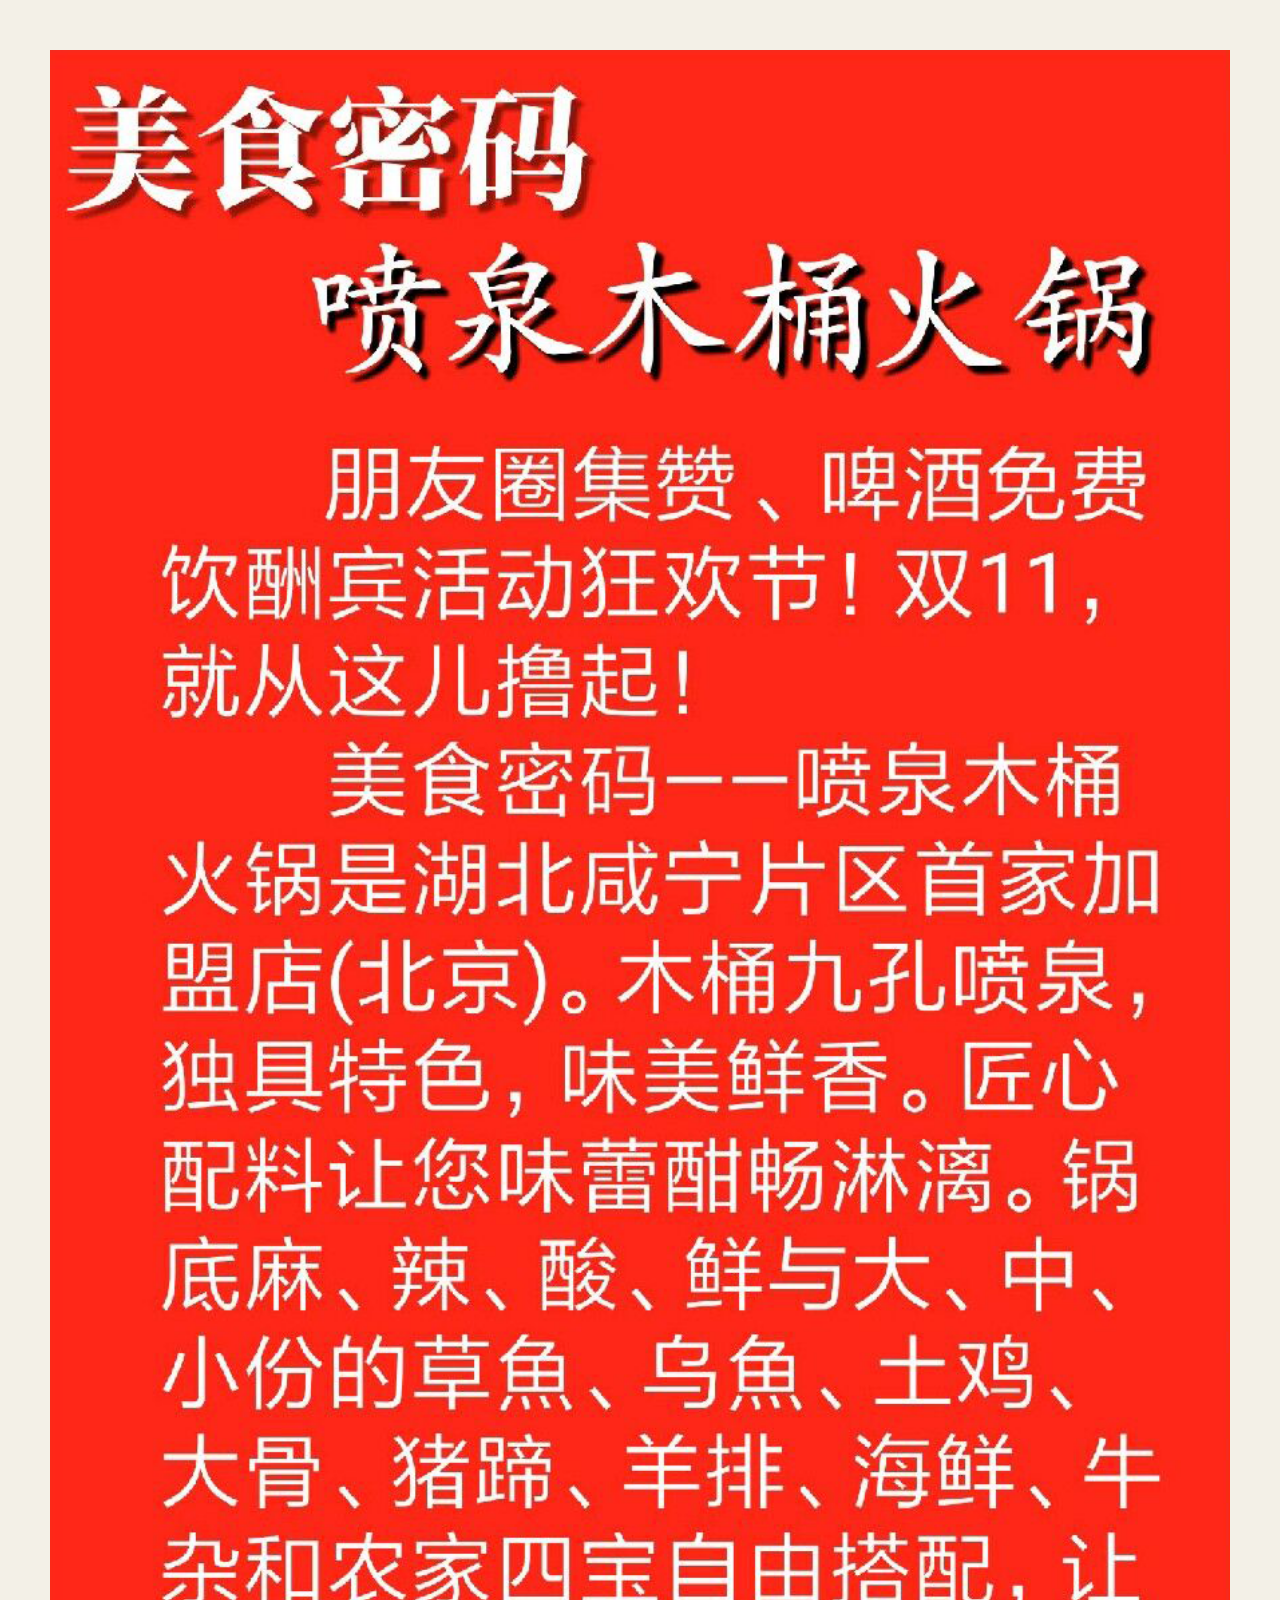
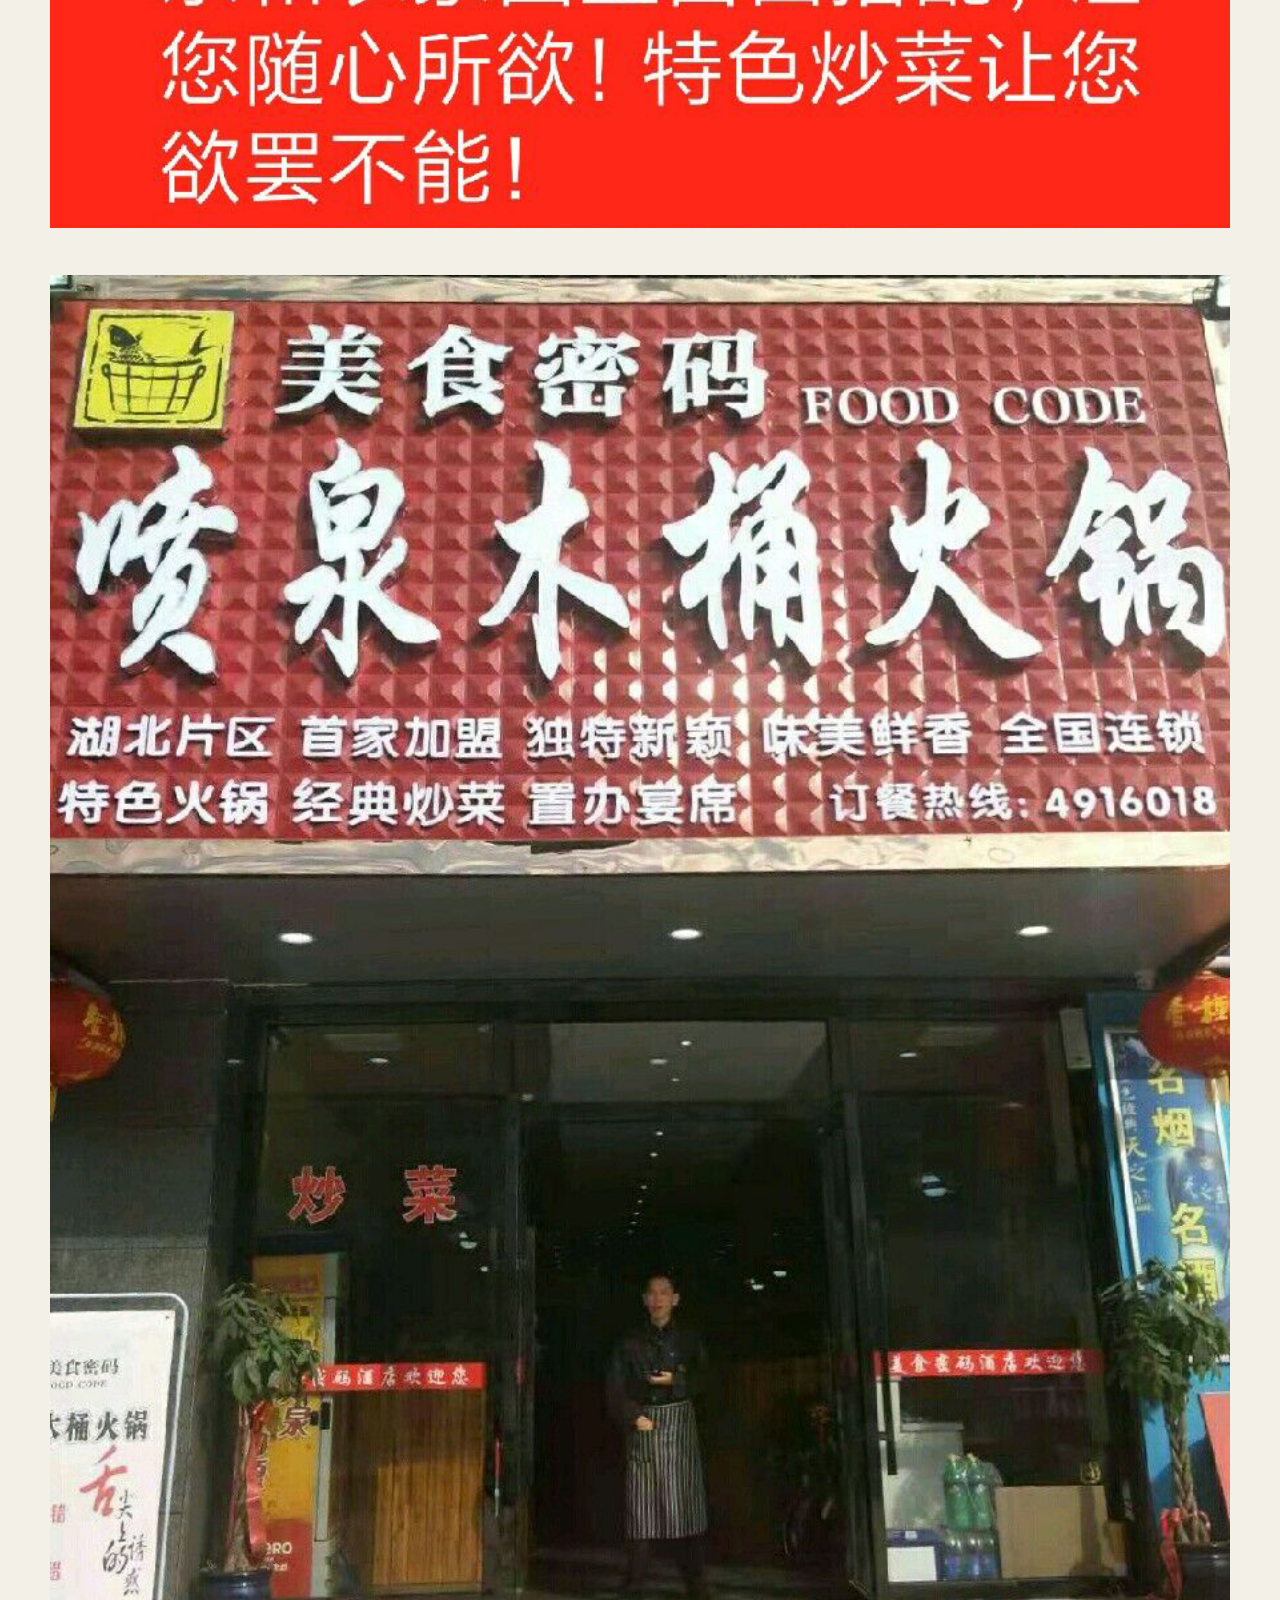
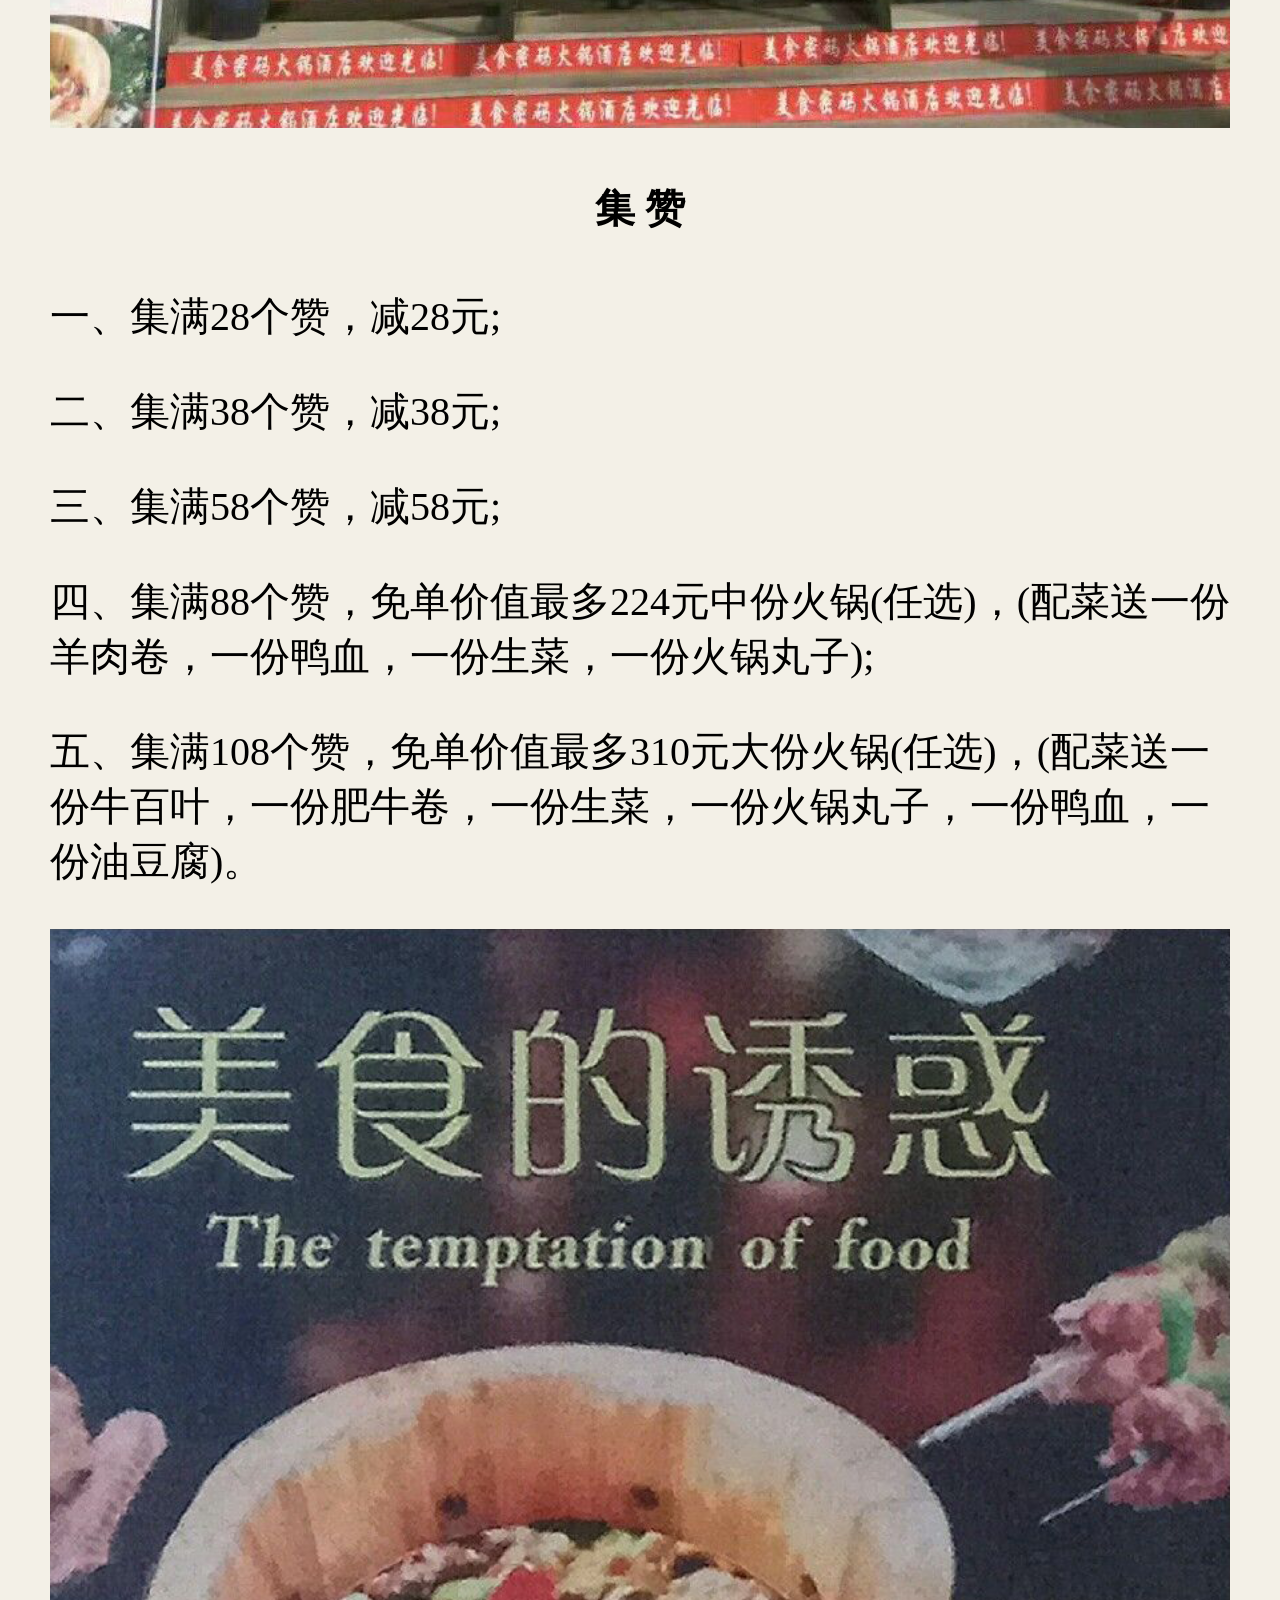
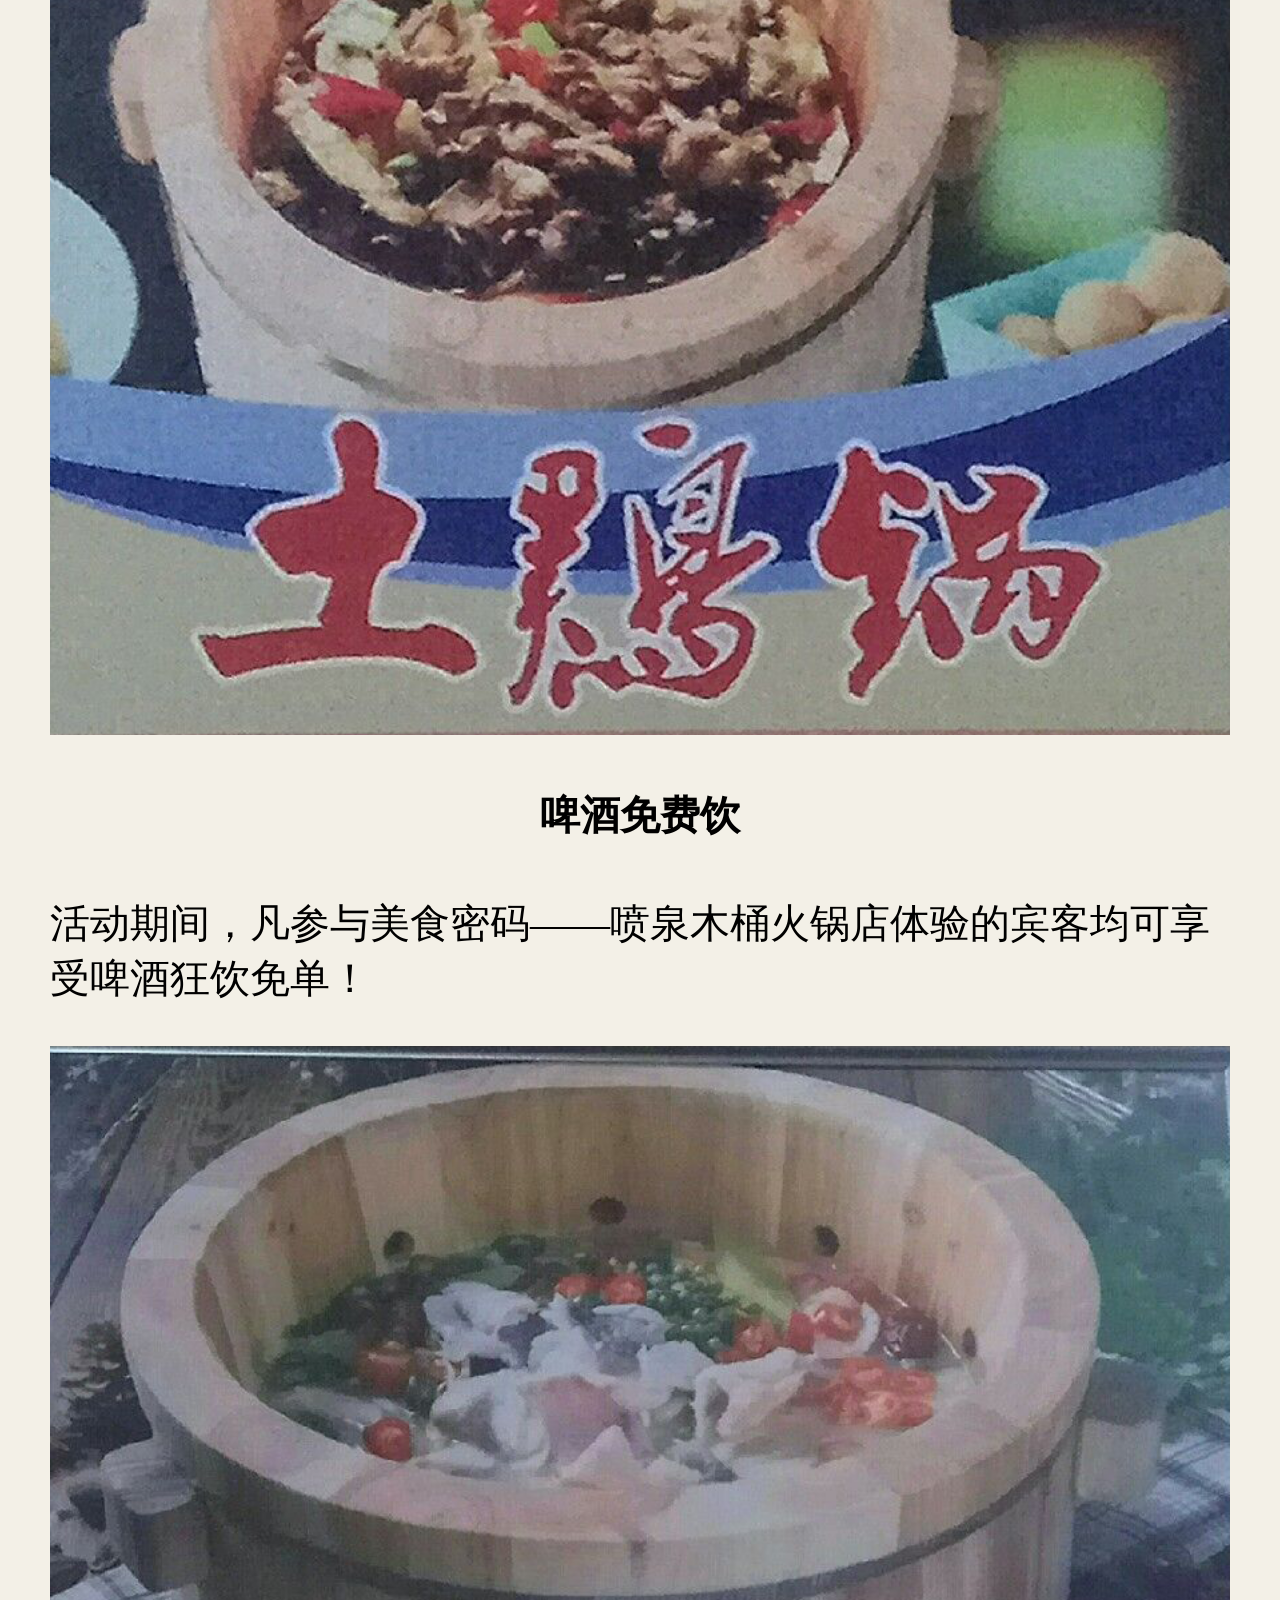
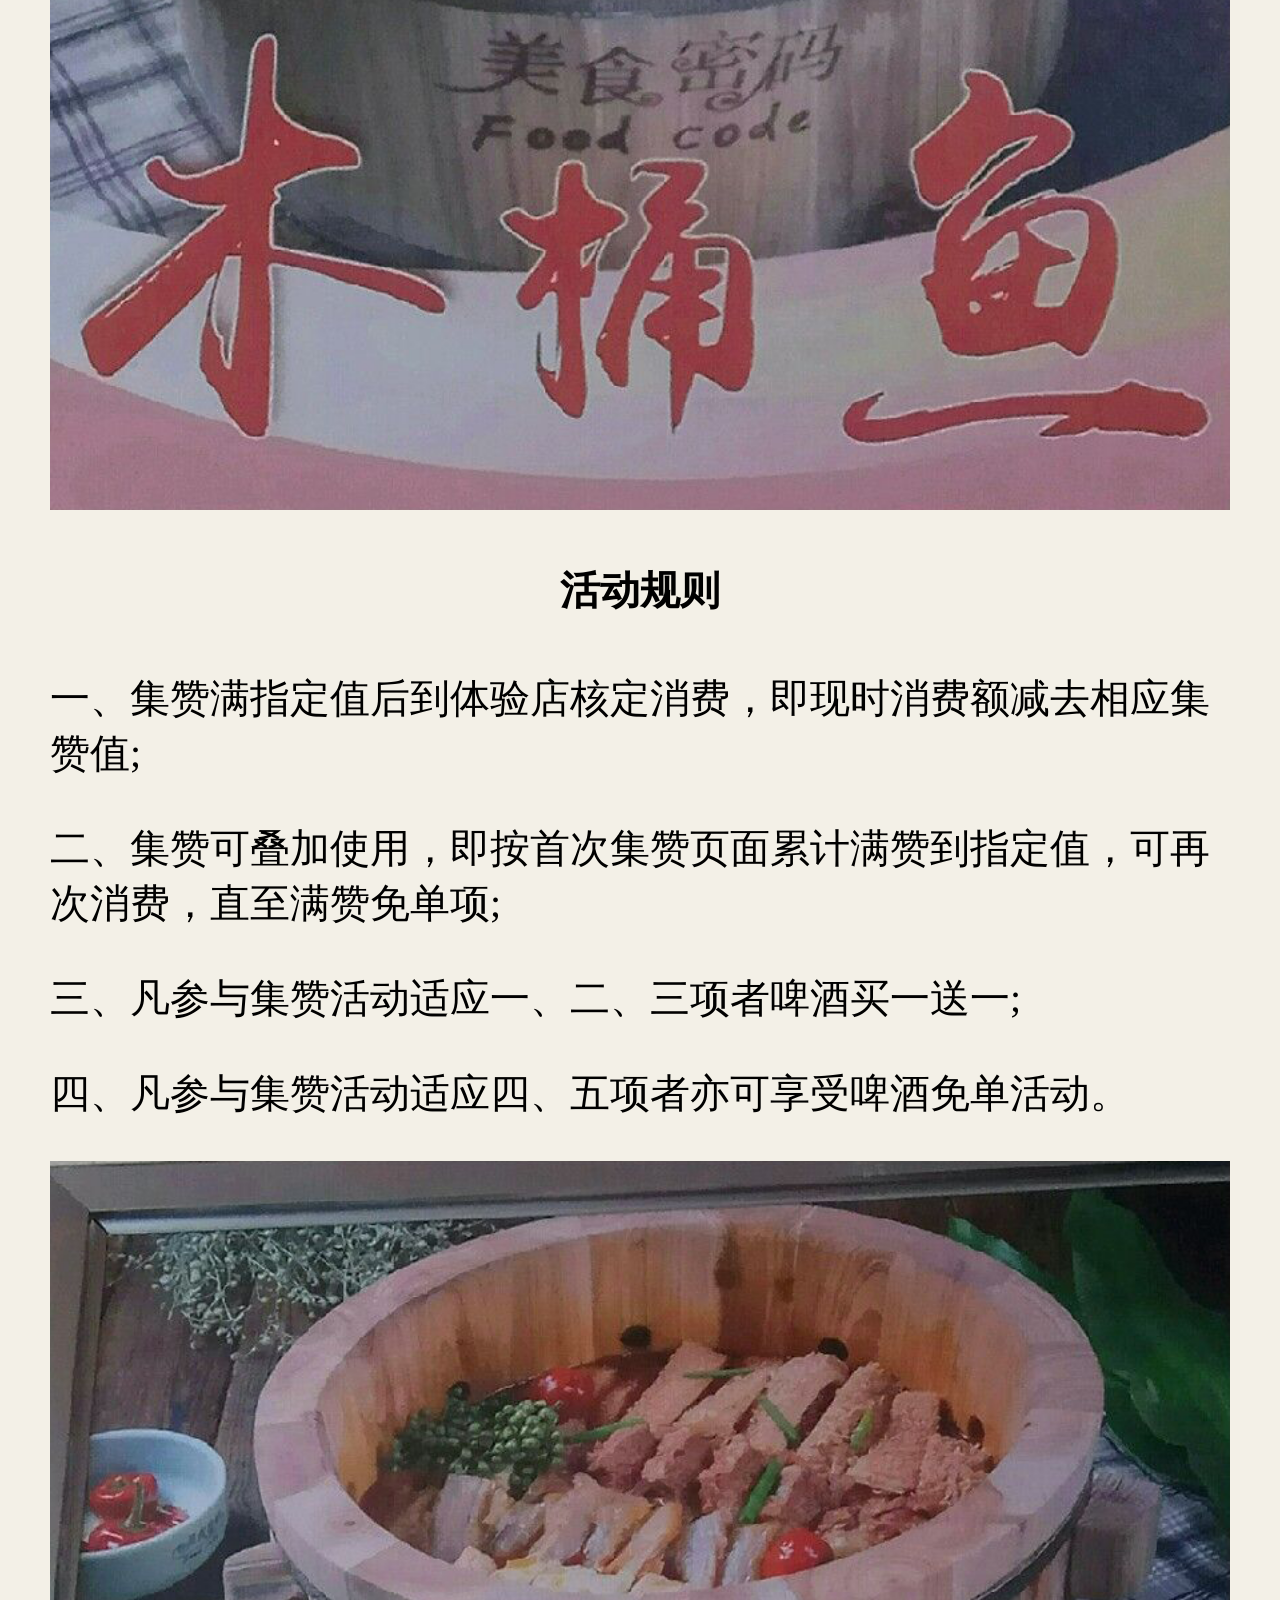
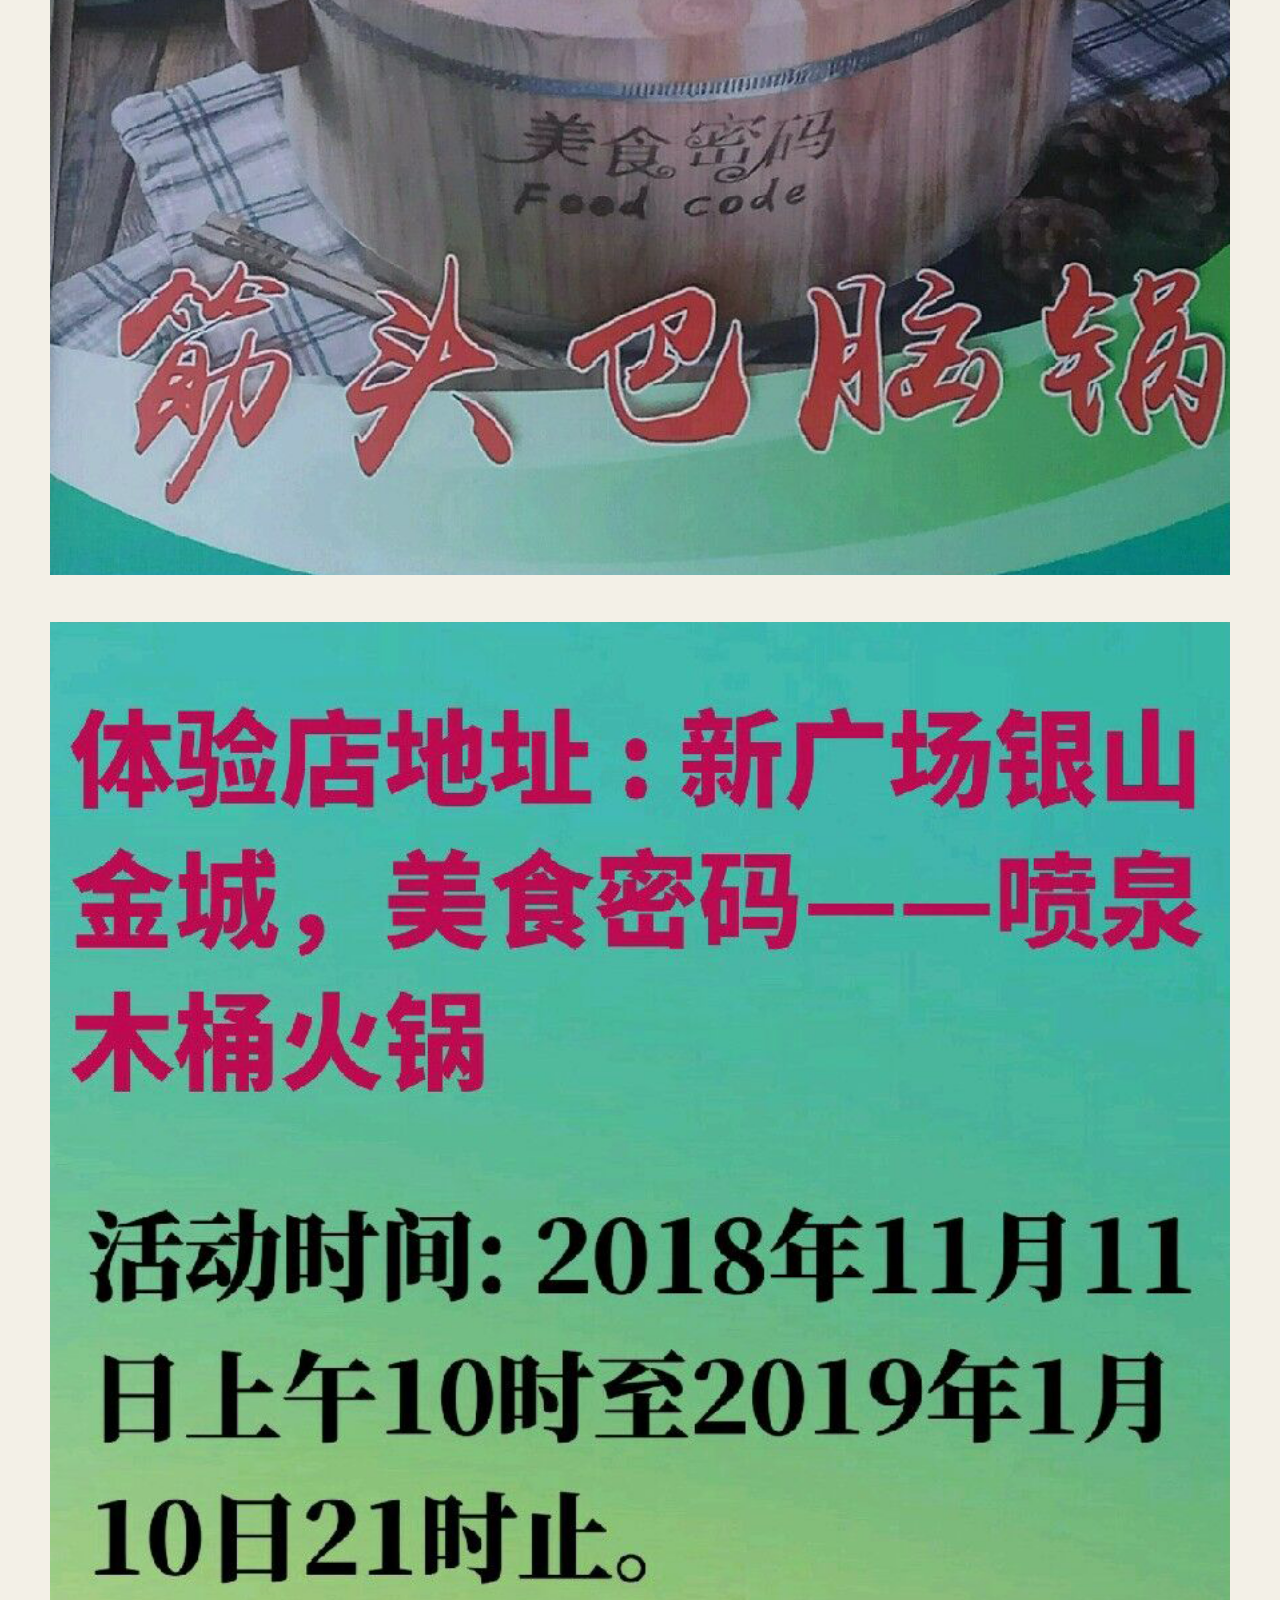
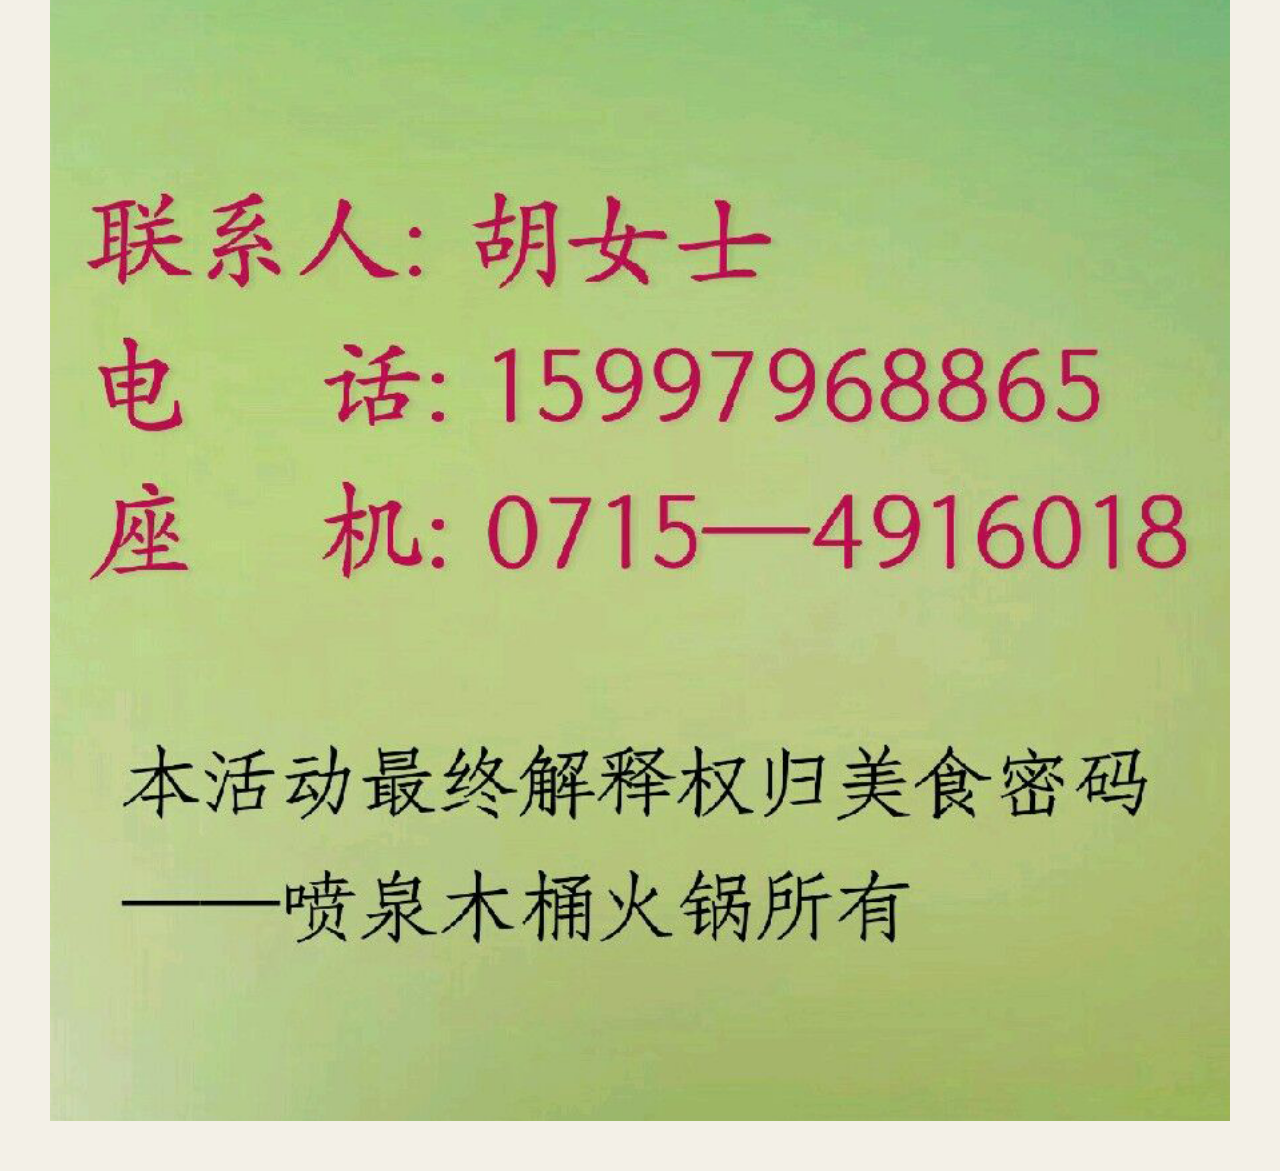
==== pages/act/index.html @ 36002ef5 "fix name." ====
﻿<html lang="en">
<head>
    <meta http-equiv="content-type" content="text/html; charset=UTF-8">
    <meta charset="utf-8">
    <meta http-equiv="X-UA-Compatible" content="IE=edge,chrome=1">
    <title>标题</title>
    <meta name="description" content="描述">
    <meta name="viewport" content="user-scalable=no, width=device-width, initial-scale=1, maximum-scale=1">
    <meta name="mobile-web-app-capable" content="yes">
    <meta name="apple-mobile-web-app-capable" content="yes">
    <meta name="apple-mobile-web-app-status-bar-style" content="black">
</head>
<body style="background-color: #F3F0E7;font-size:40px; margin:50px;">
    <div>
        <img src="1.png" style="width:100%;" />
        <br><br>
        <img src="2.png" style="width:100%;" />
    </div>
    <div>
        <h4 style="text-align:center;">集 赞</h4>

        <p>一、集满28个赞，减28元;</p>

        <p>二、集满38个赞，减38元;</p>

        <p>三、集满58个赞，减58元;</p>

        <p>四、集满88个赞，免单价值最多224元中份火锅(任选)，(配菜送一份羊肉卷，一份鸭血，一份生菜，一份火锅丸子);</p>

        <p>五、集满108个赞，免单价值最多310元大份火锅(任选)，(配菜送一份牛百叶，一份肥牛卷，一份生菜，一份火锅丸子，一份鸭血，一份油豆腐)。</p>

        <img src="3.png" style="width:100%;" />
    </div>
    <div>
        <h4 style="text-align:center;">啤酒免费饮</h4>

        <p>活动期间，凡参与美食密码——喷泉木桶火锅店体验的宾客均可享受啤酒狂饮免单！</p>

        <img src="4.png" style="width:100%;" />
    </div>
    <div>
        <h4 style="text-align:center;">活动规则</h4>

        <p>一、集赞满指定值后到体验店核定消费，即现时消费额减去相应集赞值;</p>

        <p>二、集赞可叠加使用，即按首次集赞页面累计满赞到指定值，可再次消费，直至满赞免单项;</p>

        <p>三、凡参与集赞活动适应一、二、三项者啤酒买一送一;</p>

        <p>四、凡参与集赞活动适应四、五项者亦可享受啤酒免单活动。</p>

        <img src="5.png" style="width:100%;" />
        <br><br>
        <img src="6.png" style="width:100%;" />
    </div>
</body>
</html>
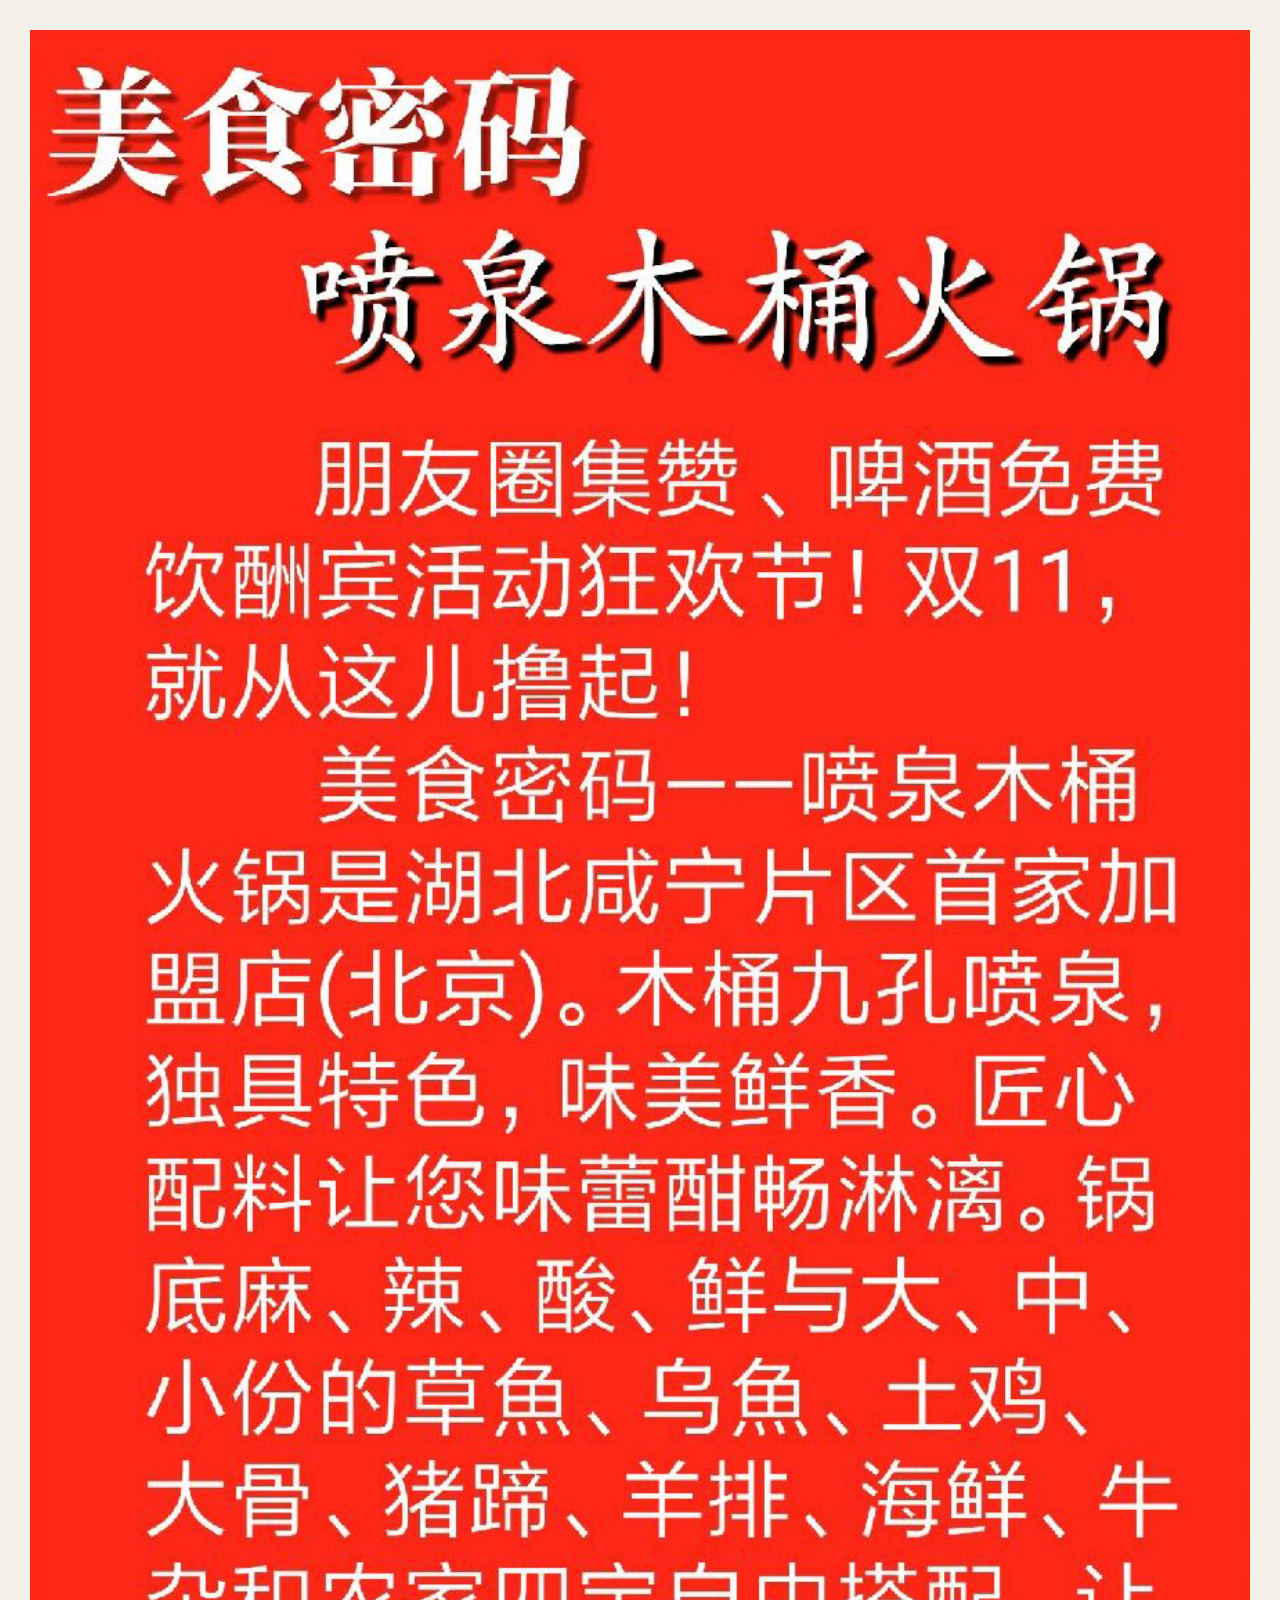
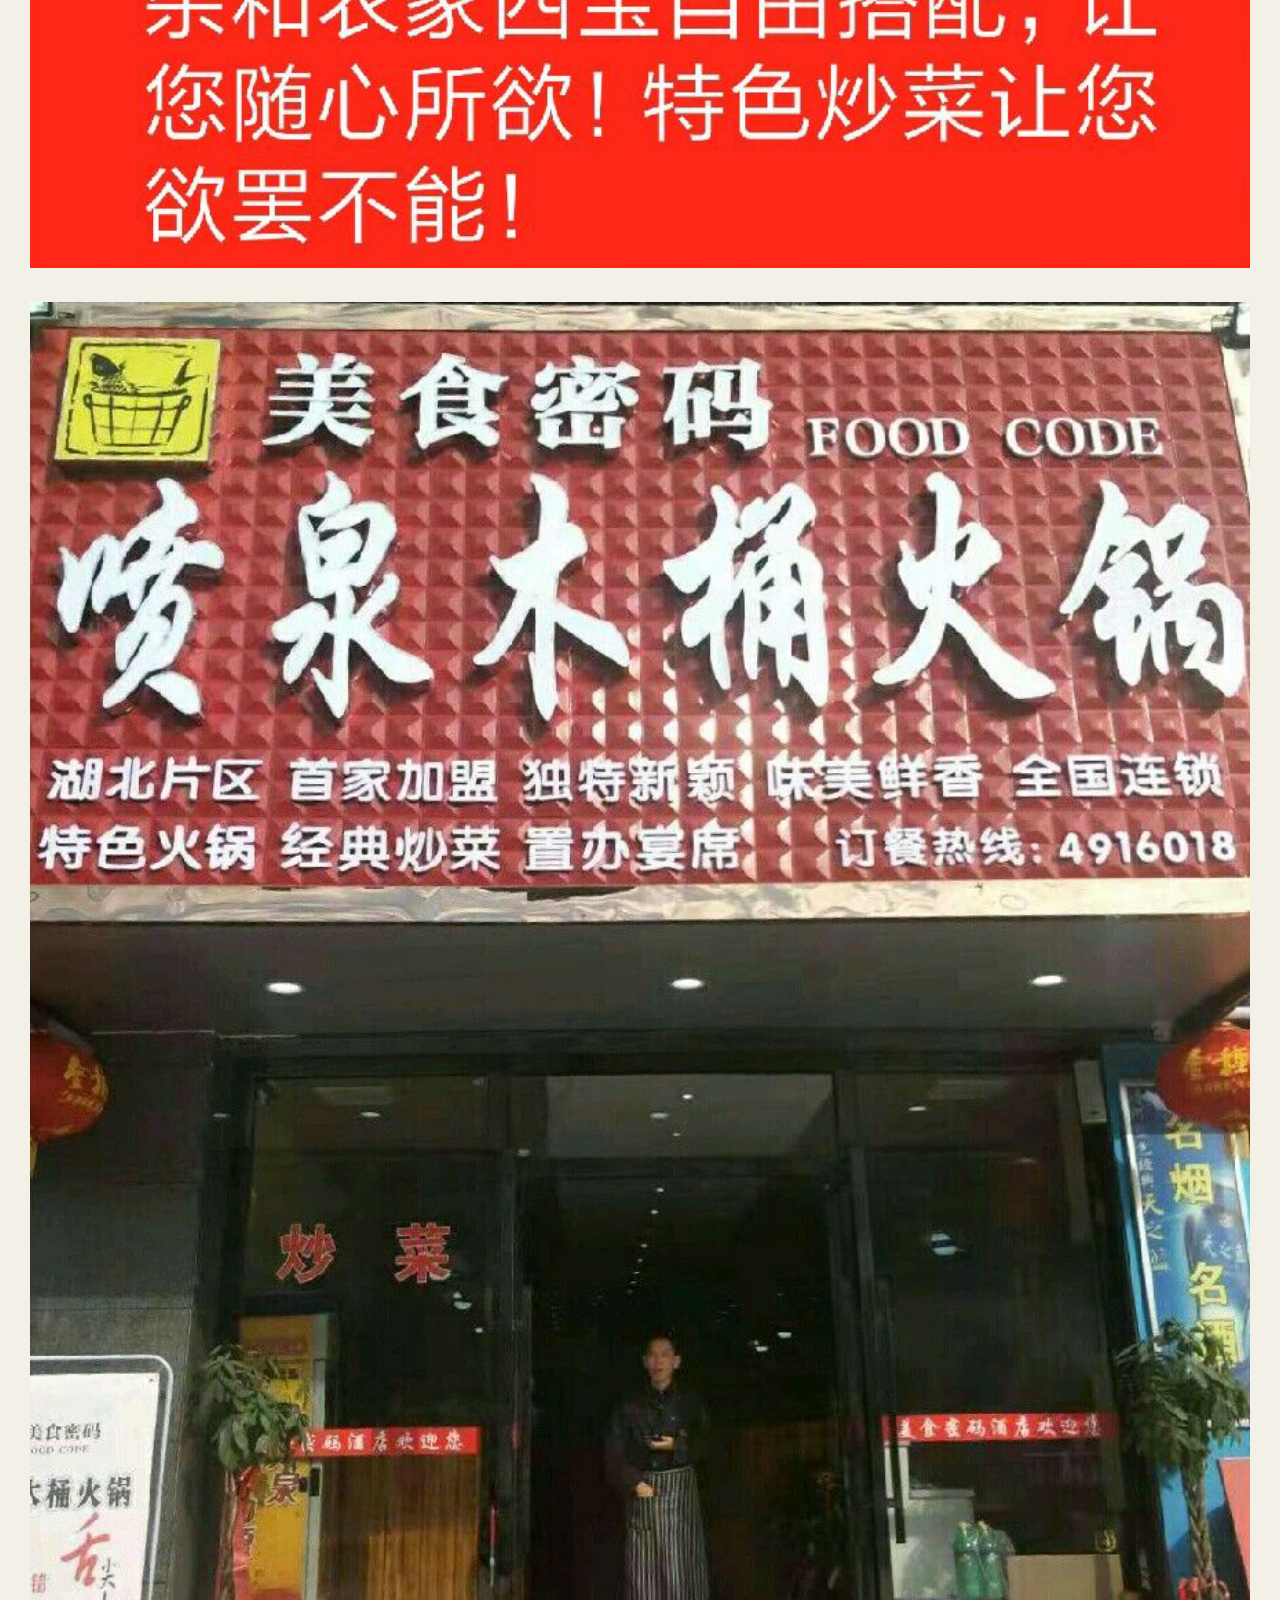
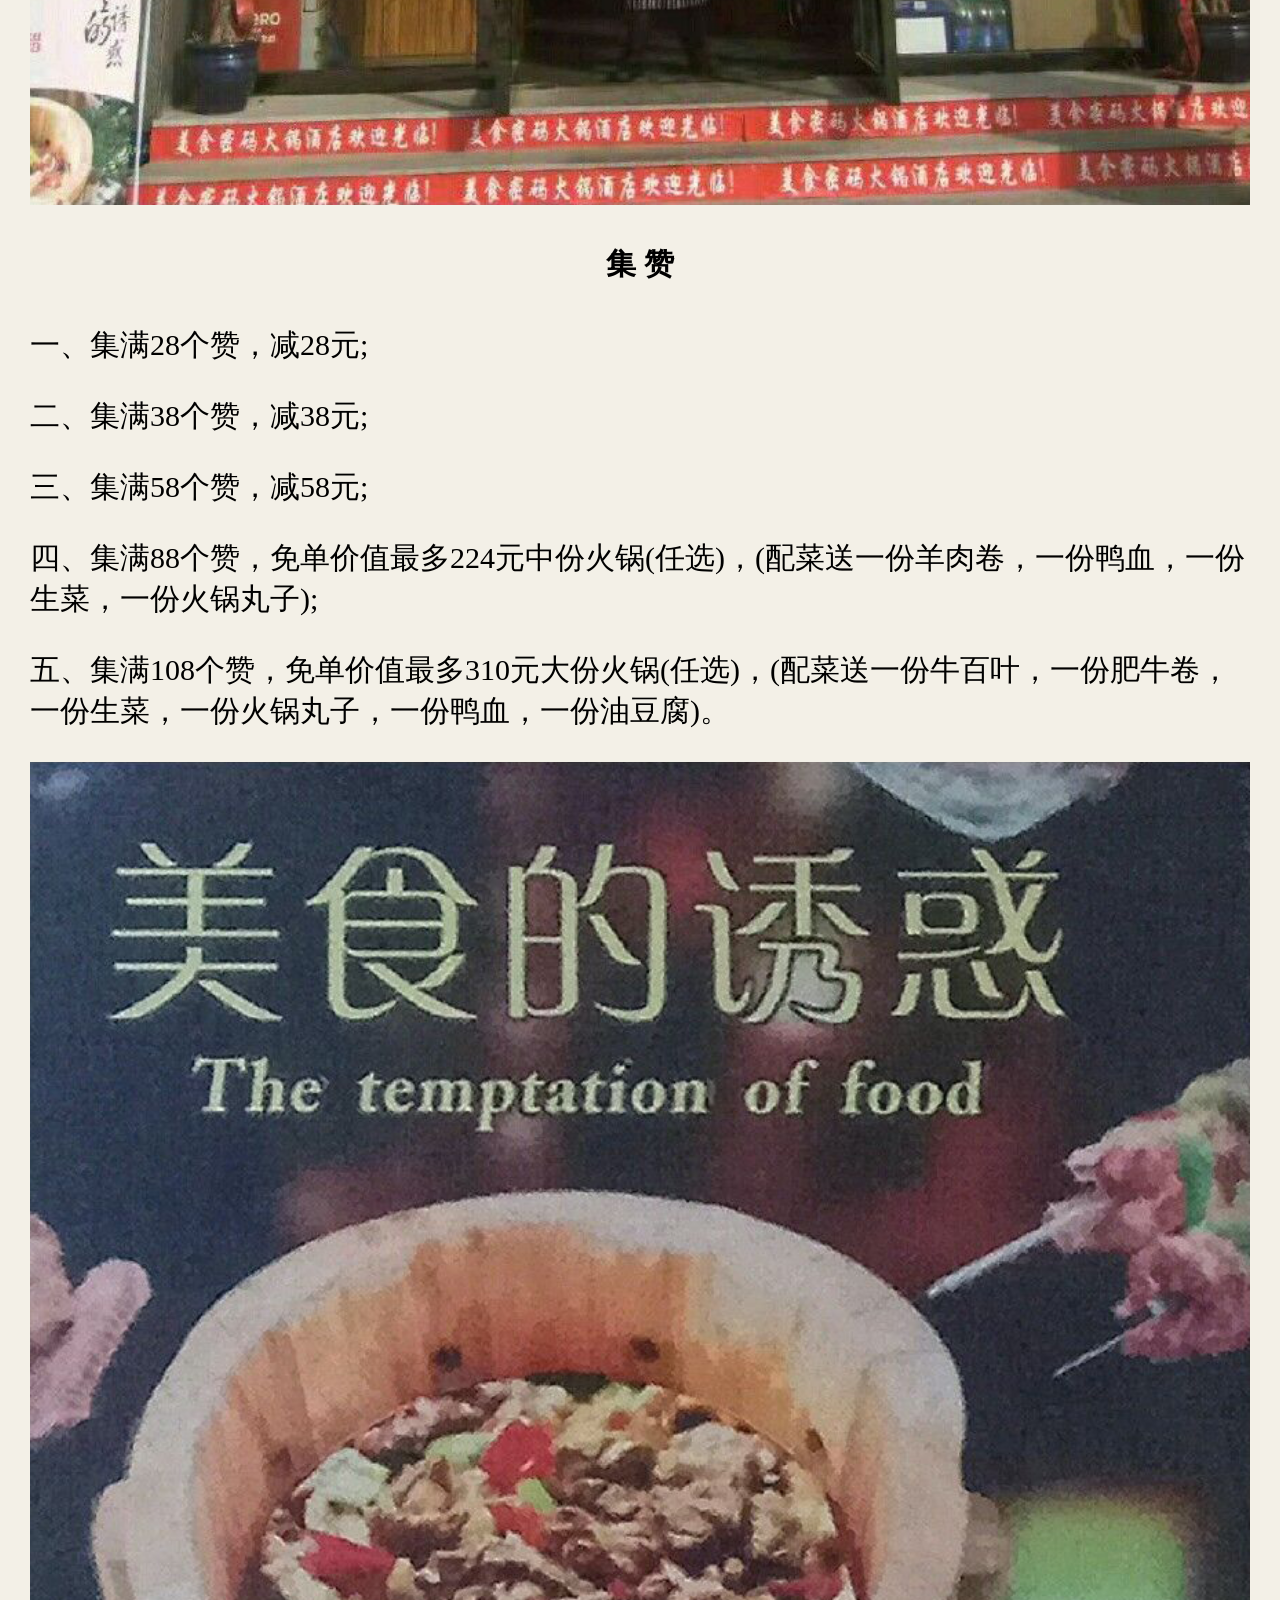
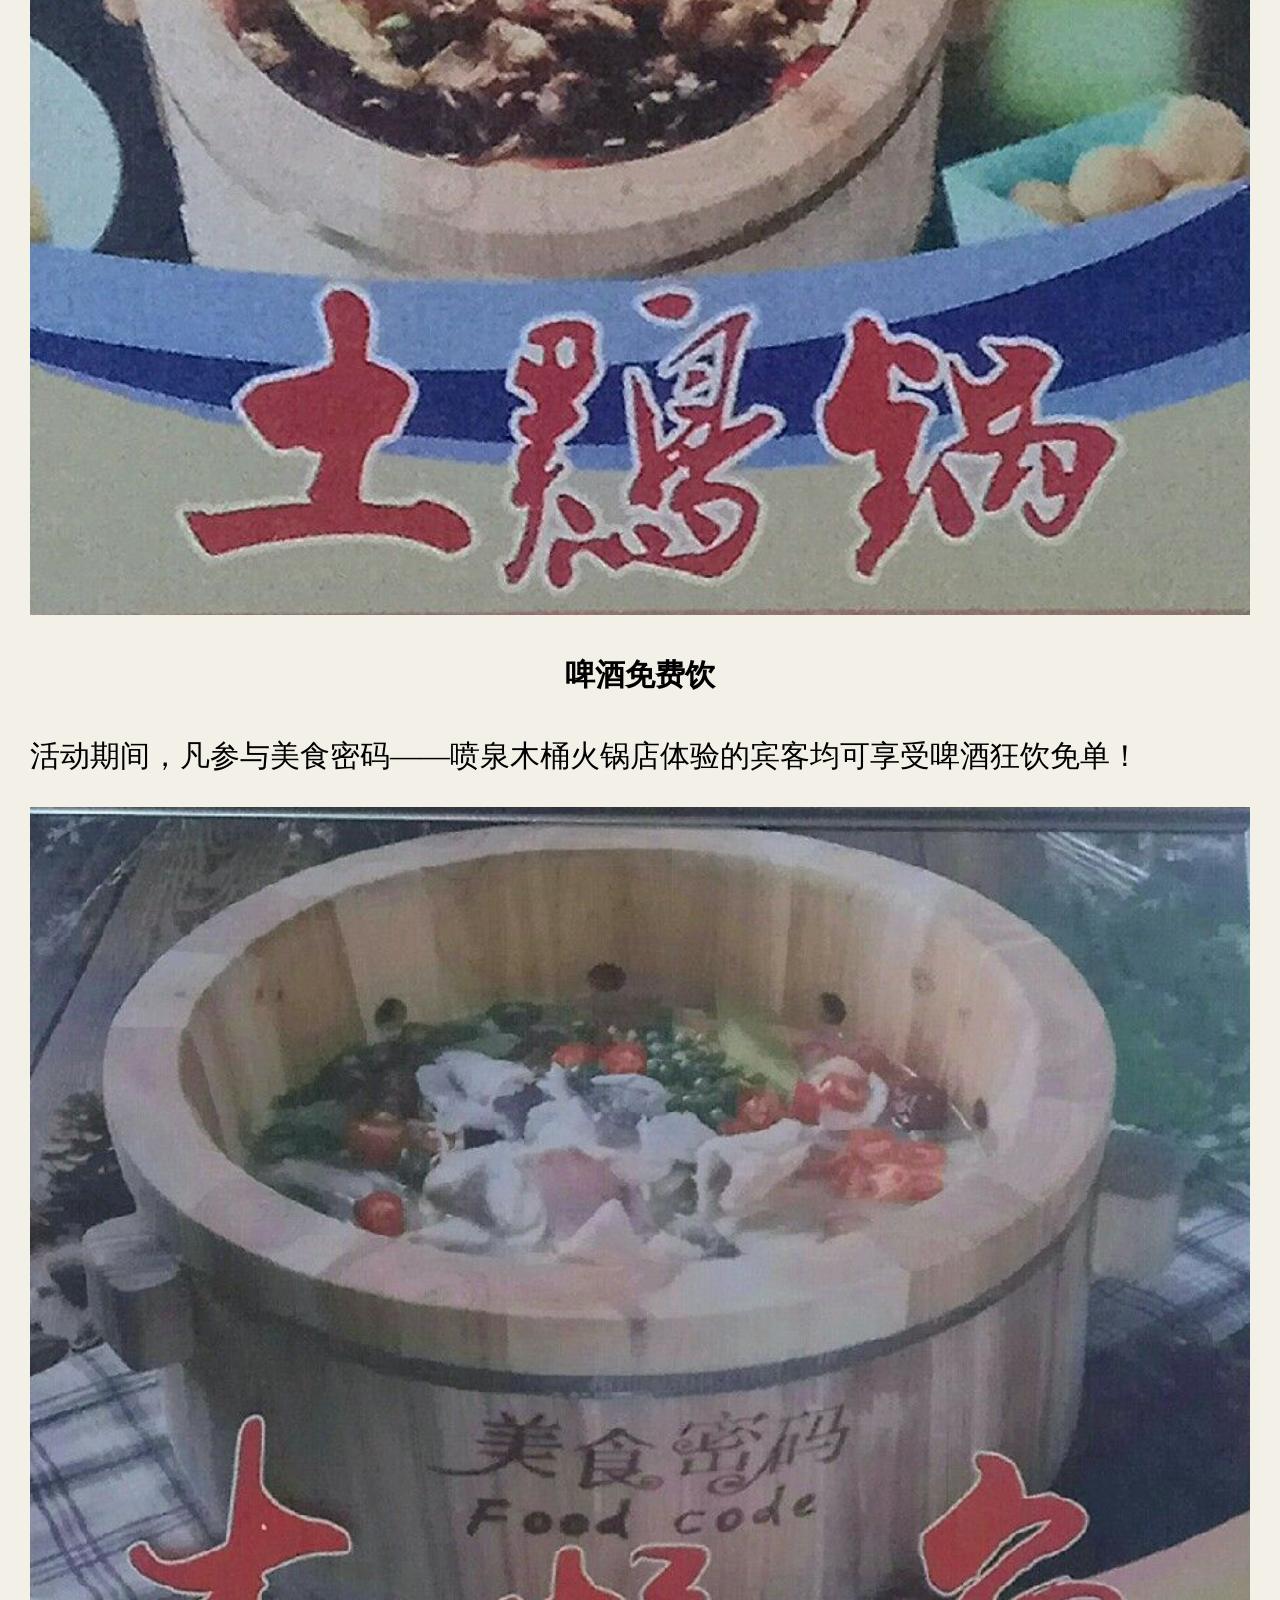
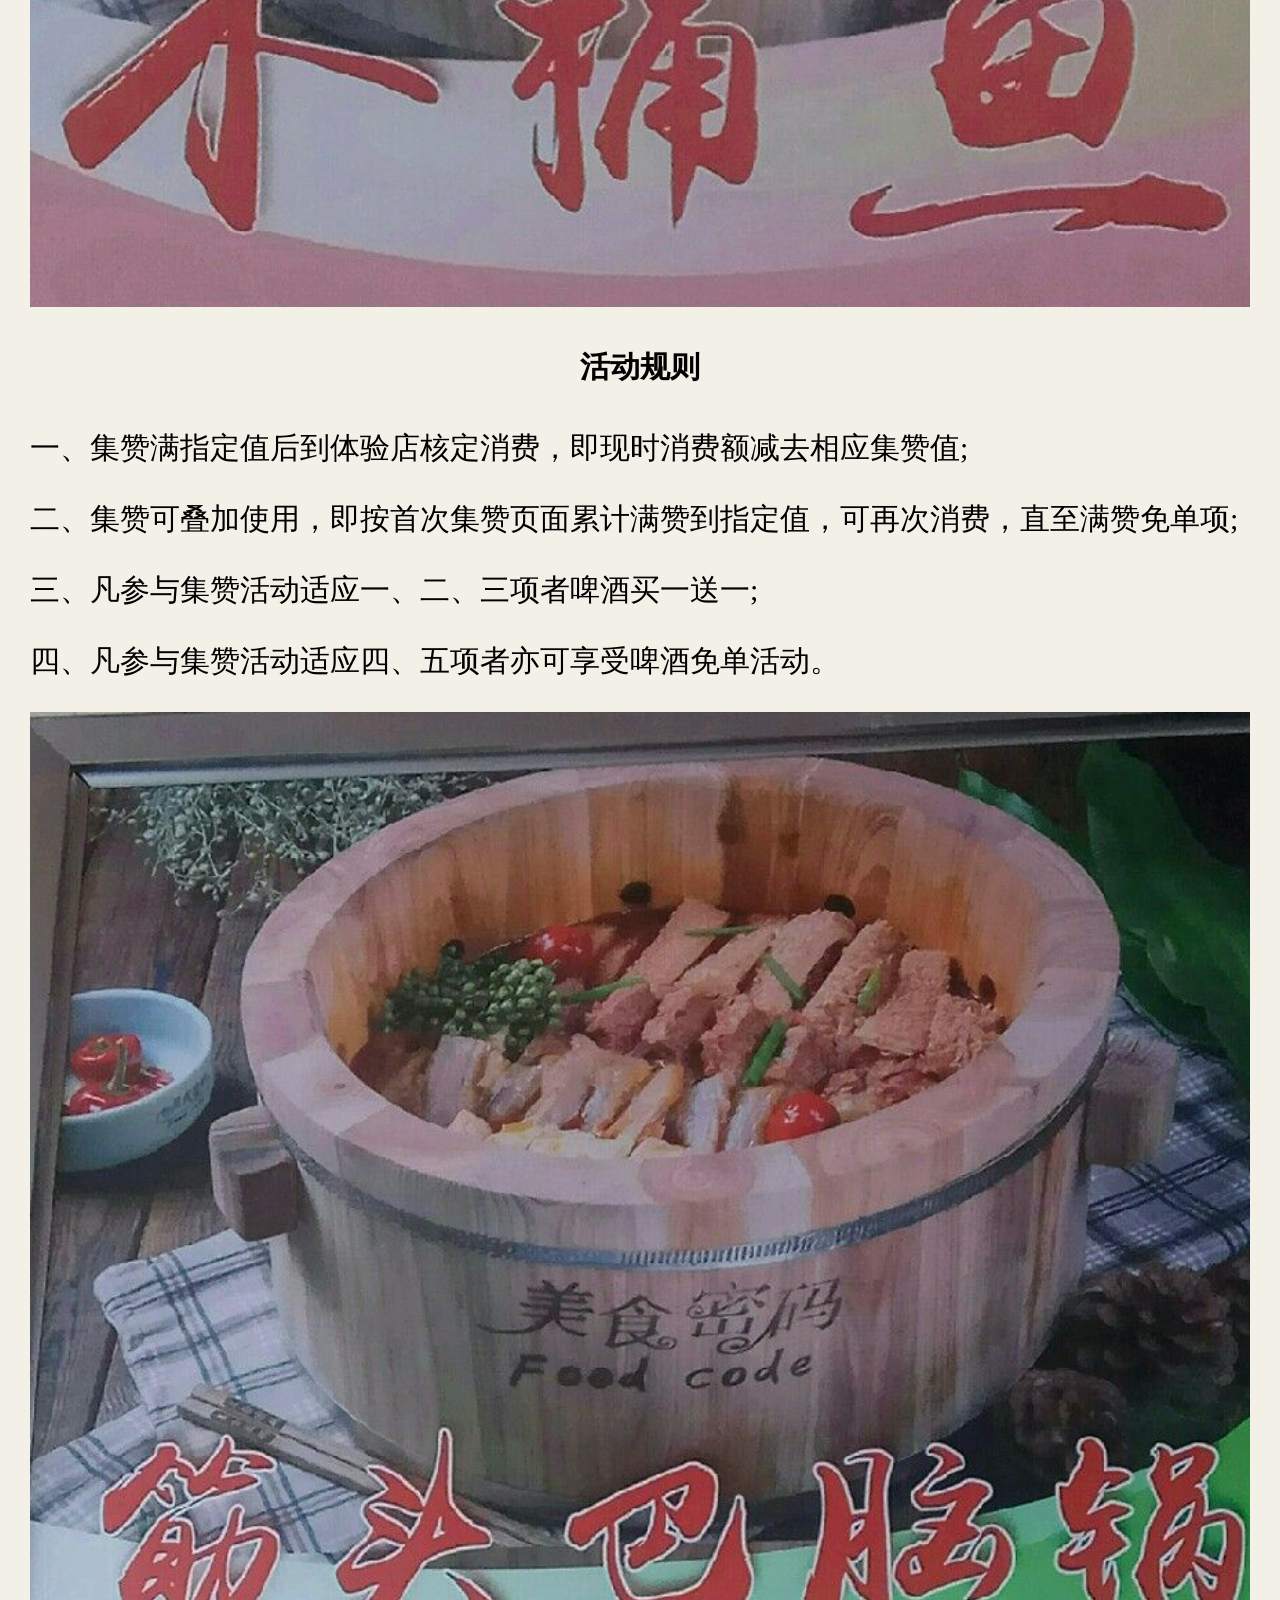
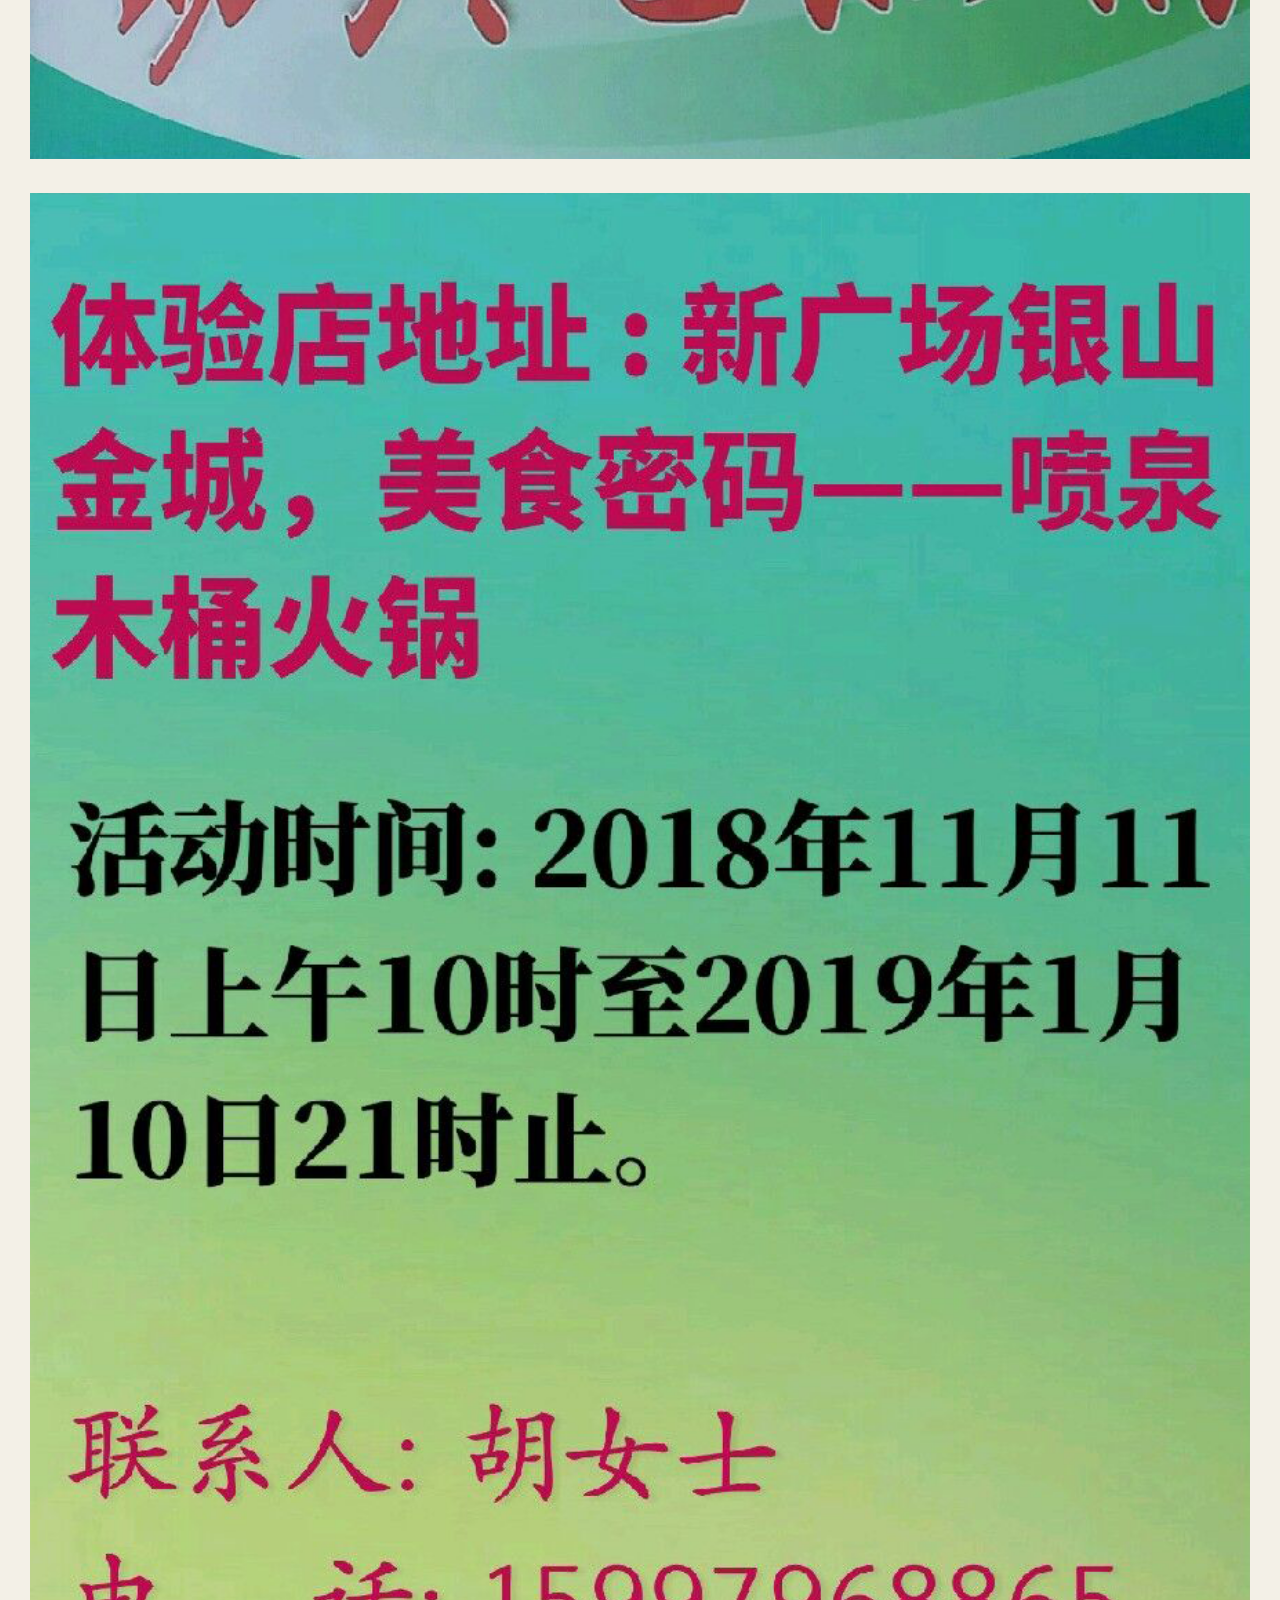
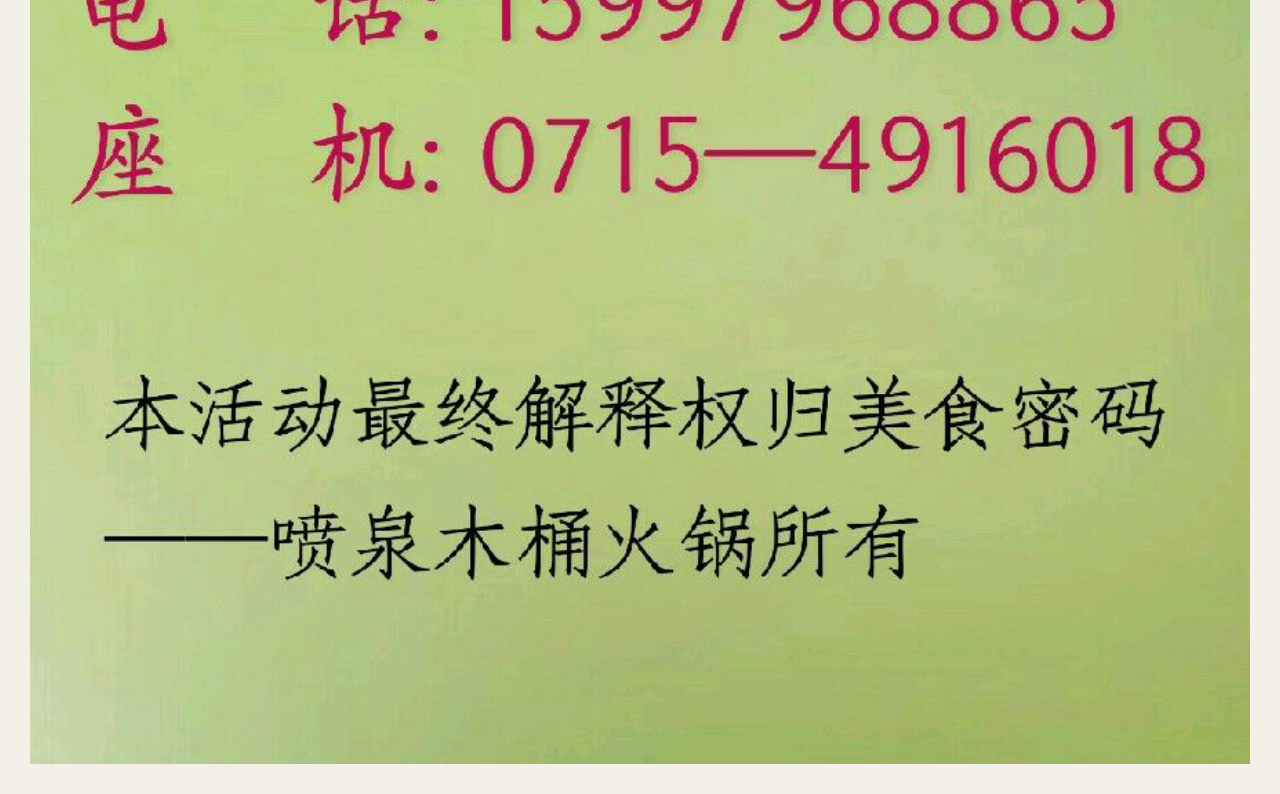
==== commit 1933da44: "fix font size." ====
--- a/pages/act/index.html
+++ b/pages/act/index.html
@@ -10,7 +10,7 @@
     <meta name="apple-mobile-web-app-capable" content="yes">
     <meta name="apple-mobile-web-app-status-bar-style" content="black">
 </head>
-<body style="background-color: #F3F0E7;font-size:40px; margin:50px;">
+<body style="background-color: #F3F0E7;font-size:30px; margin:30px;">
     <div>
         <img src="1.png" style="width:100%;" />
         <br><br>
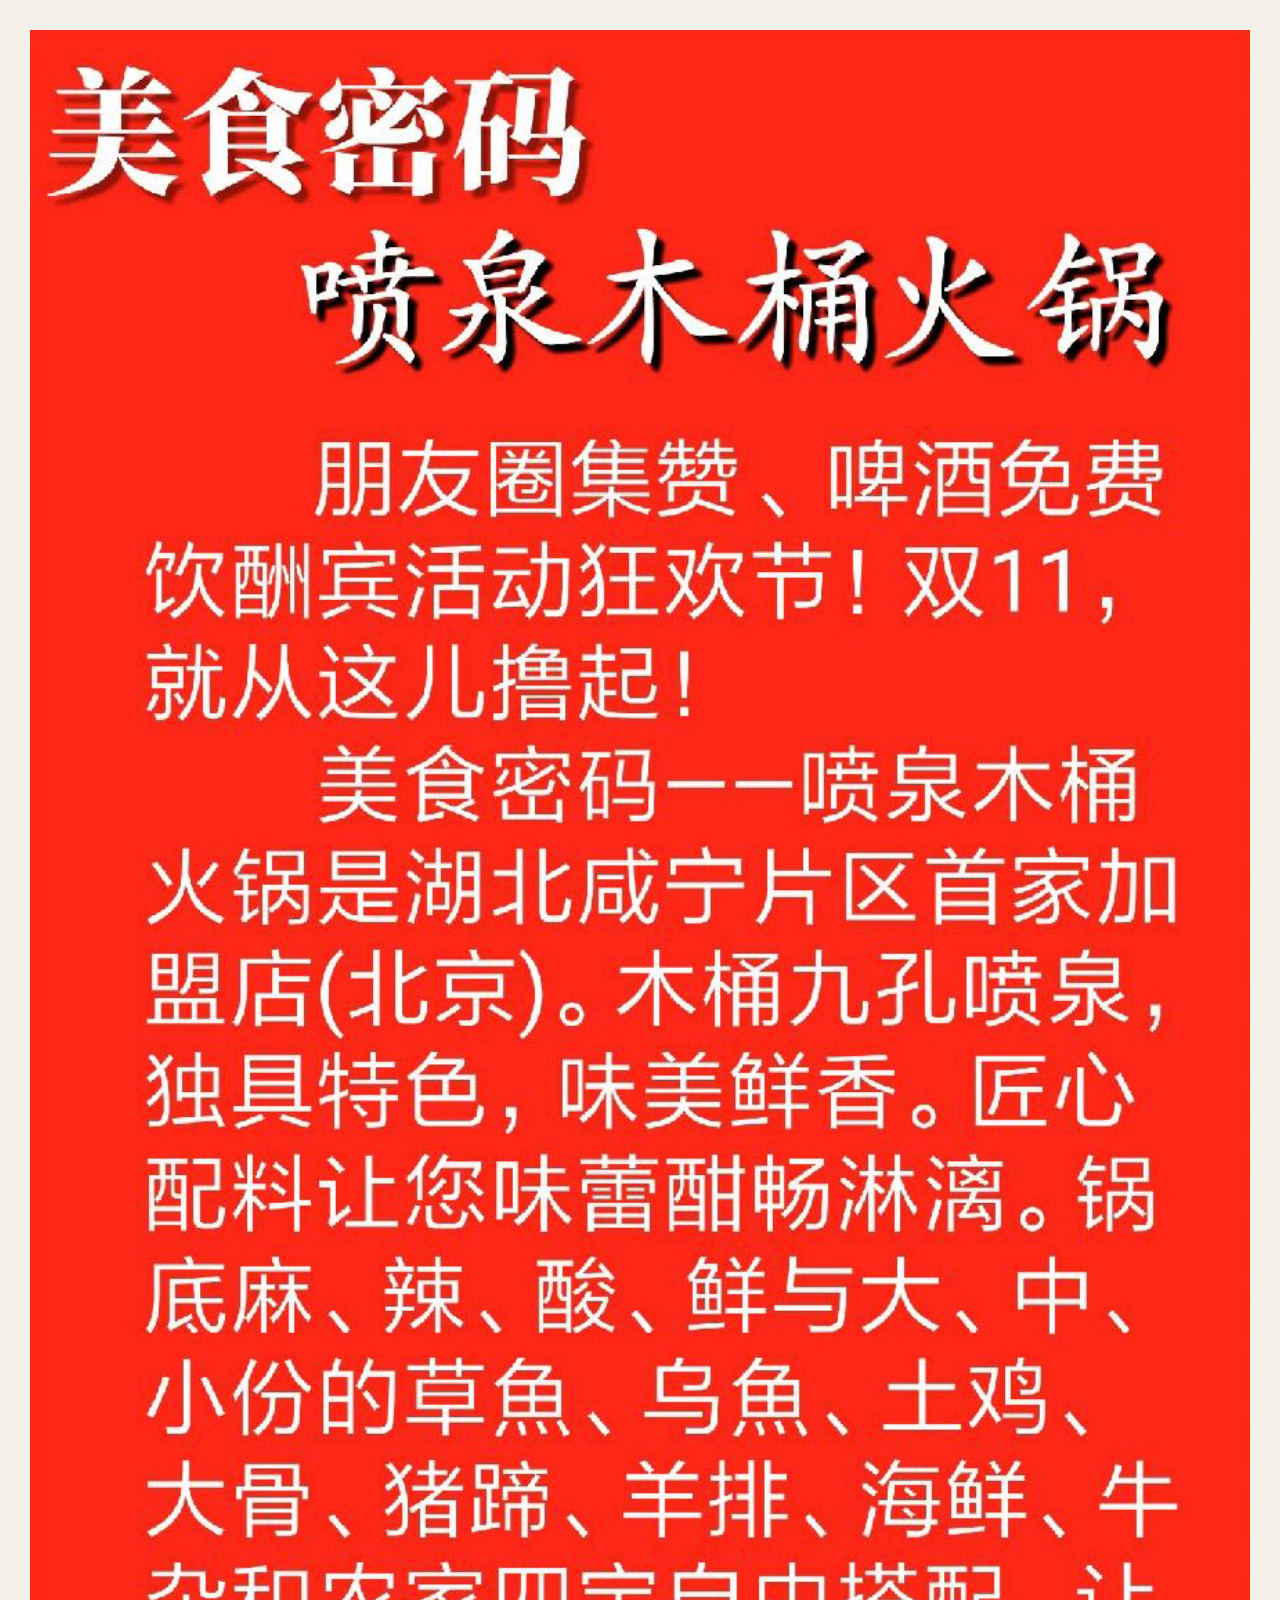
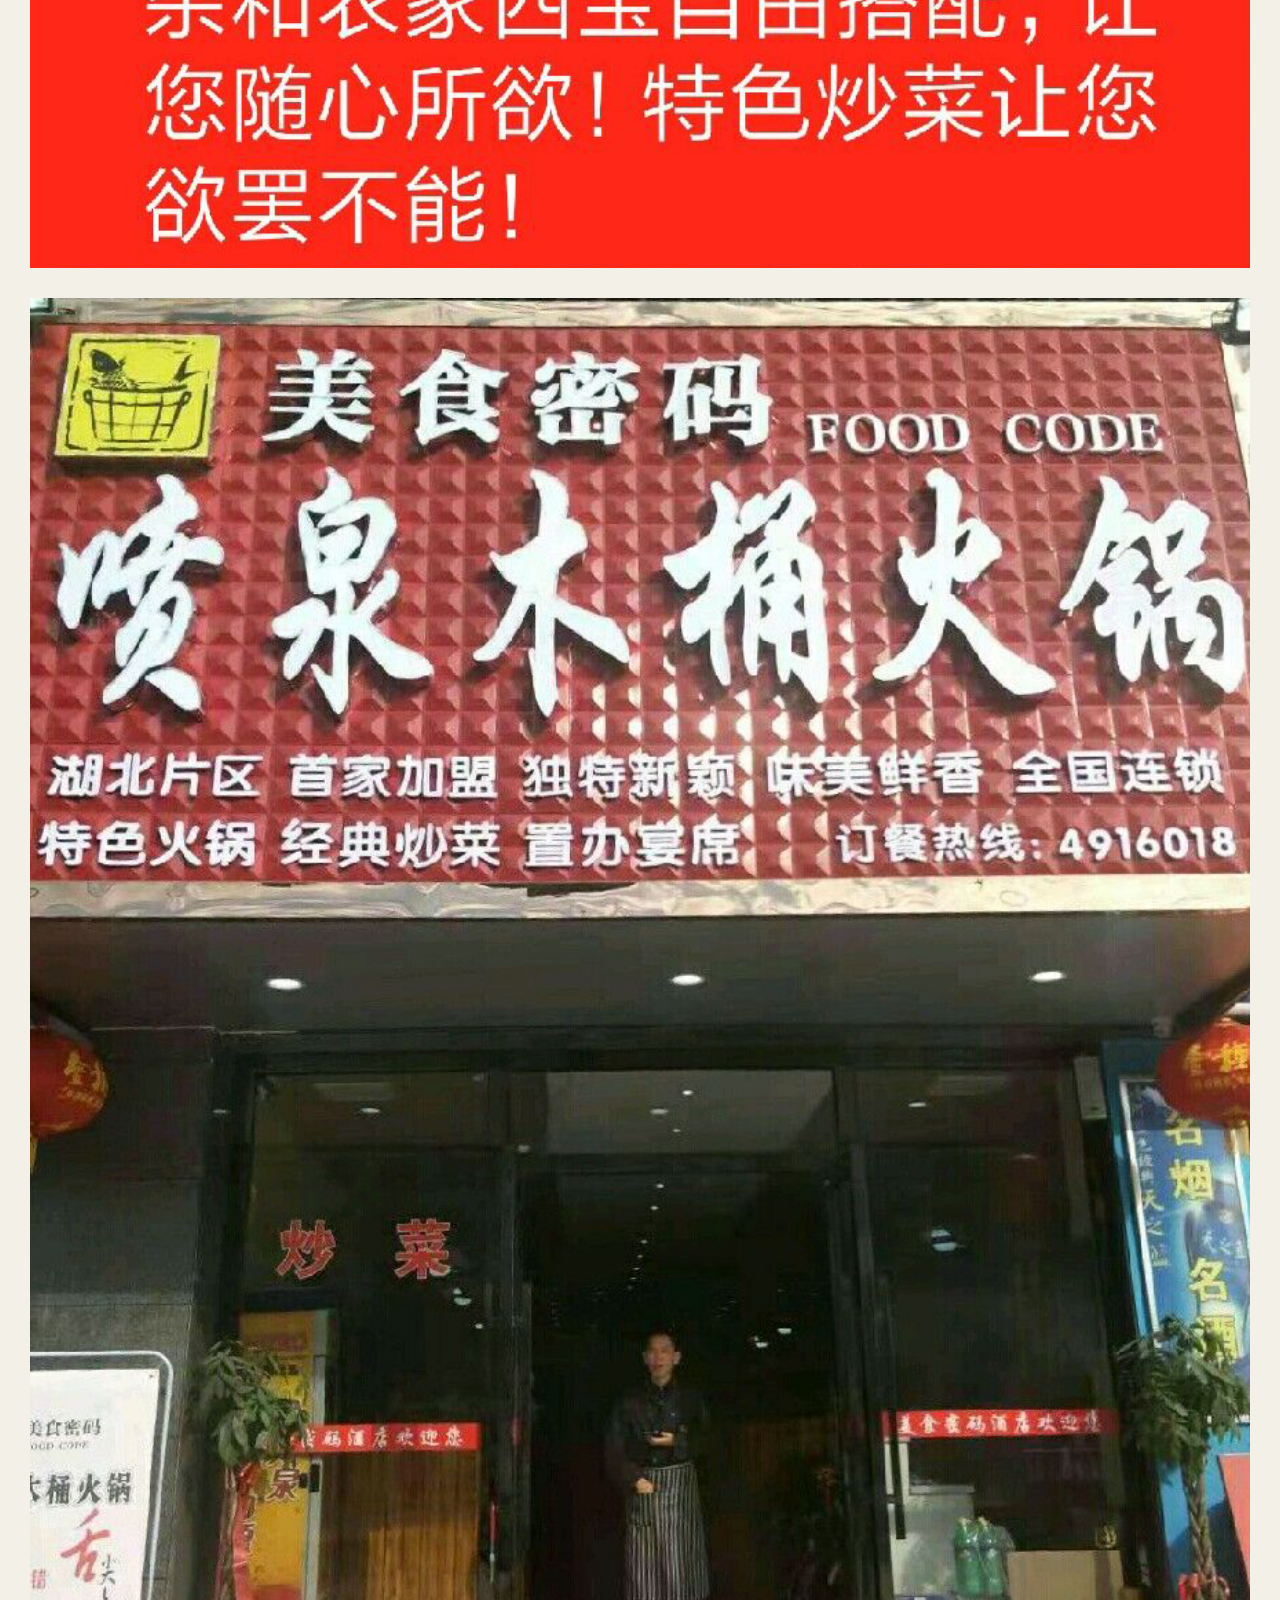
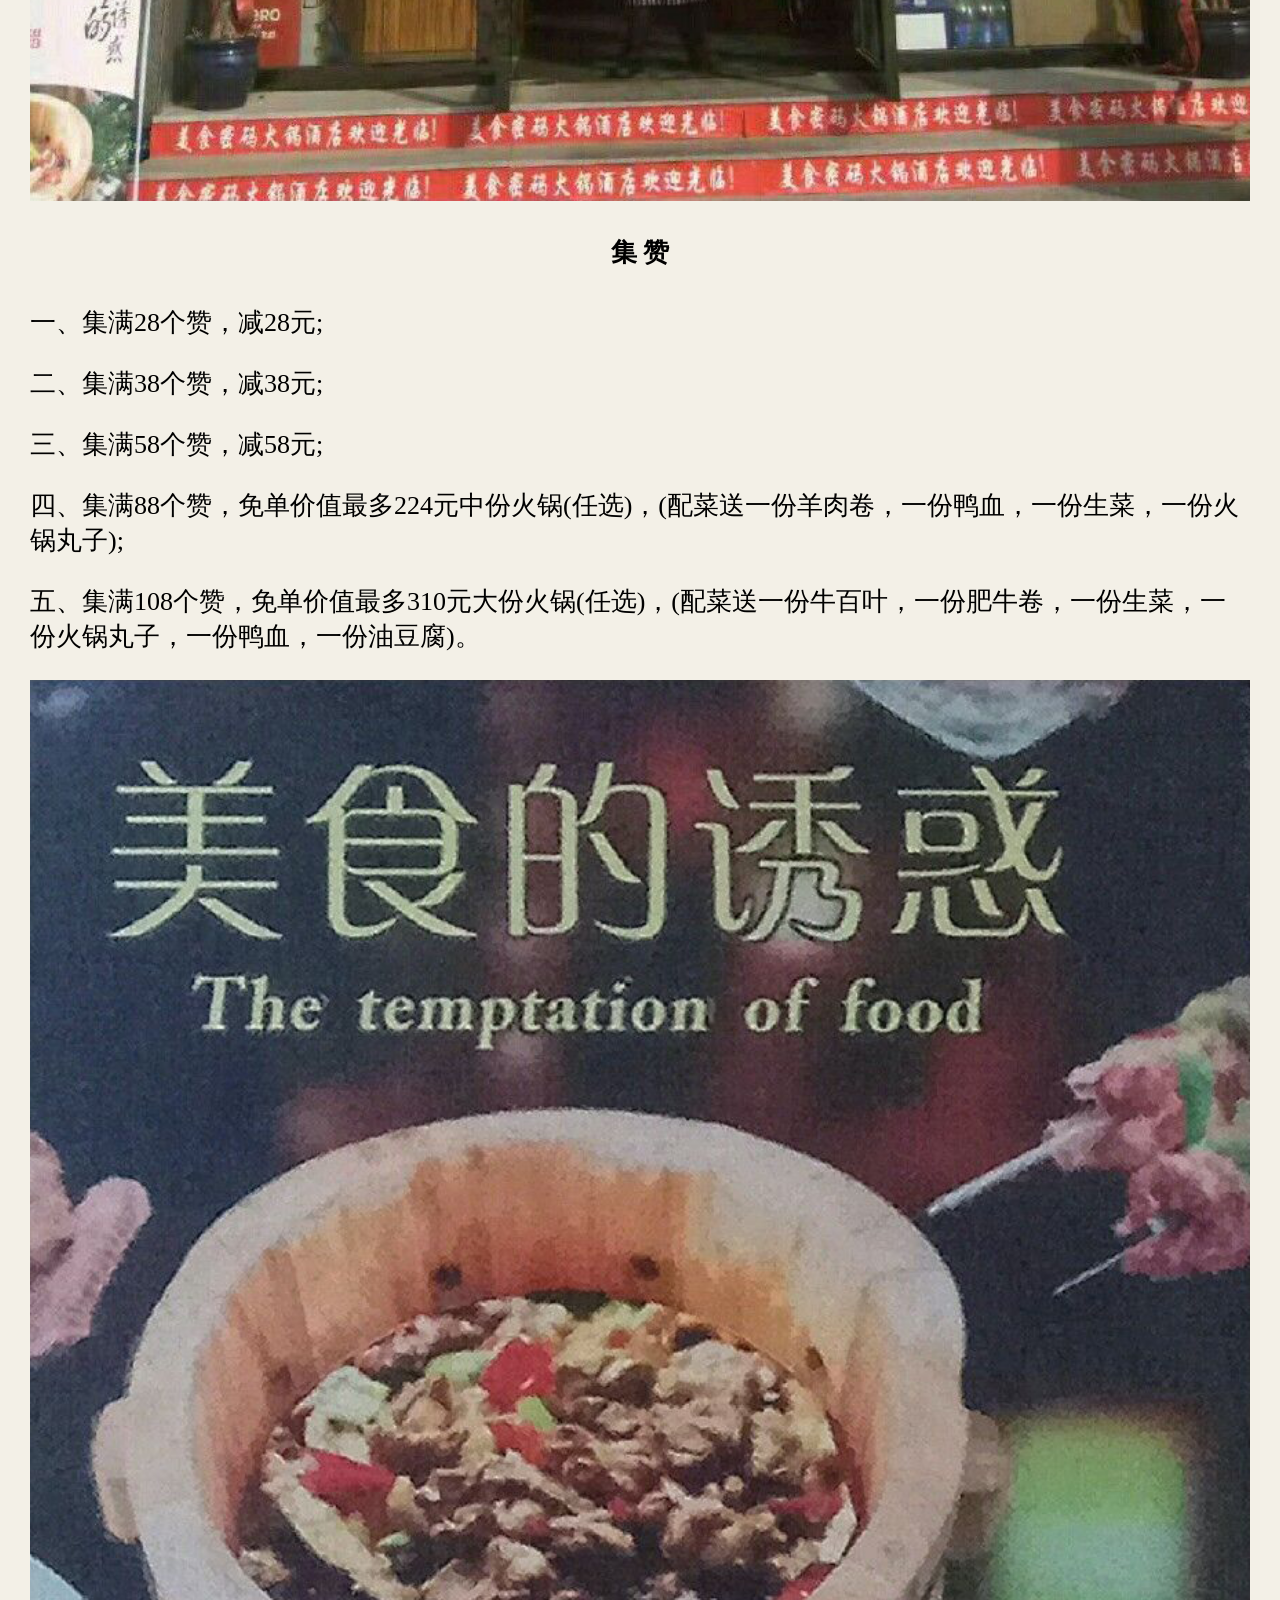
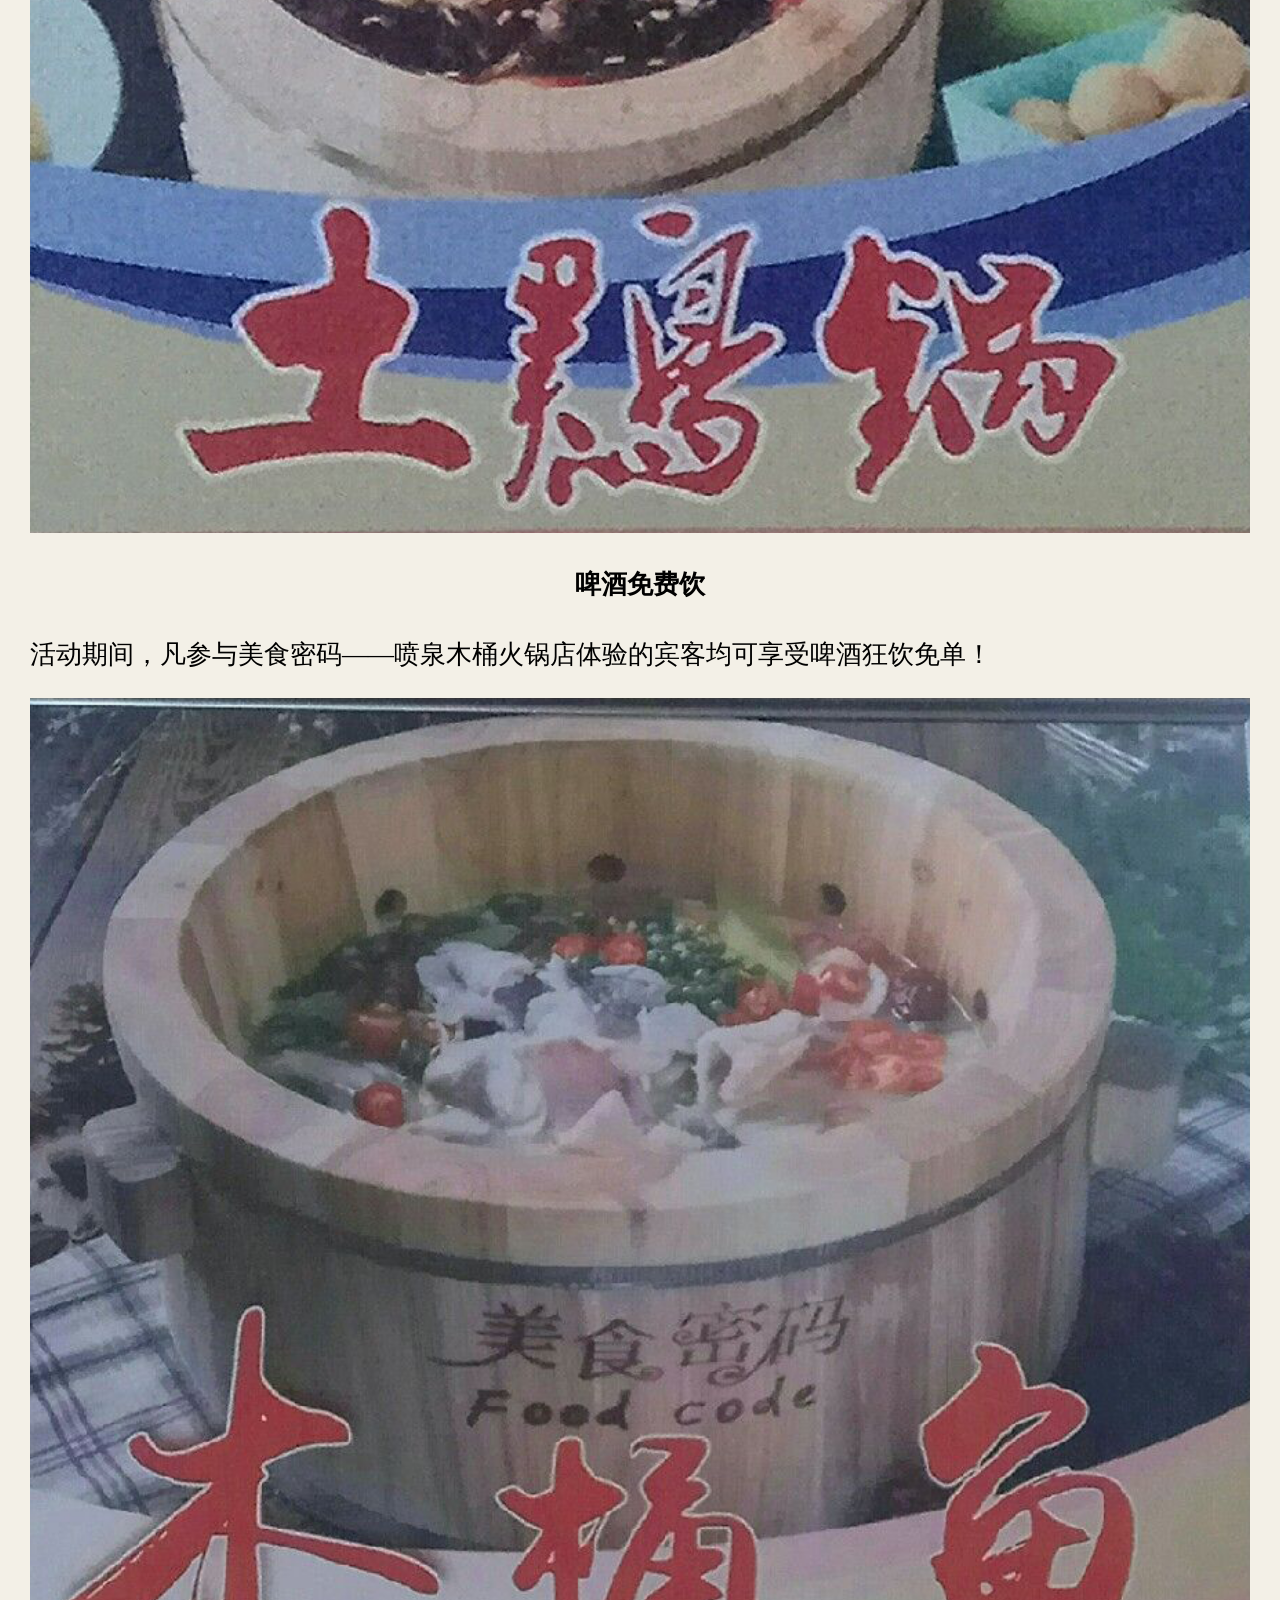
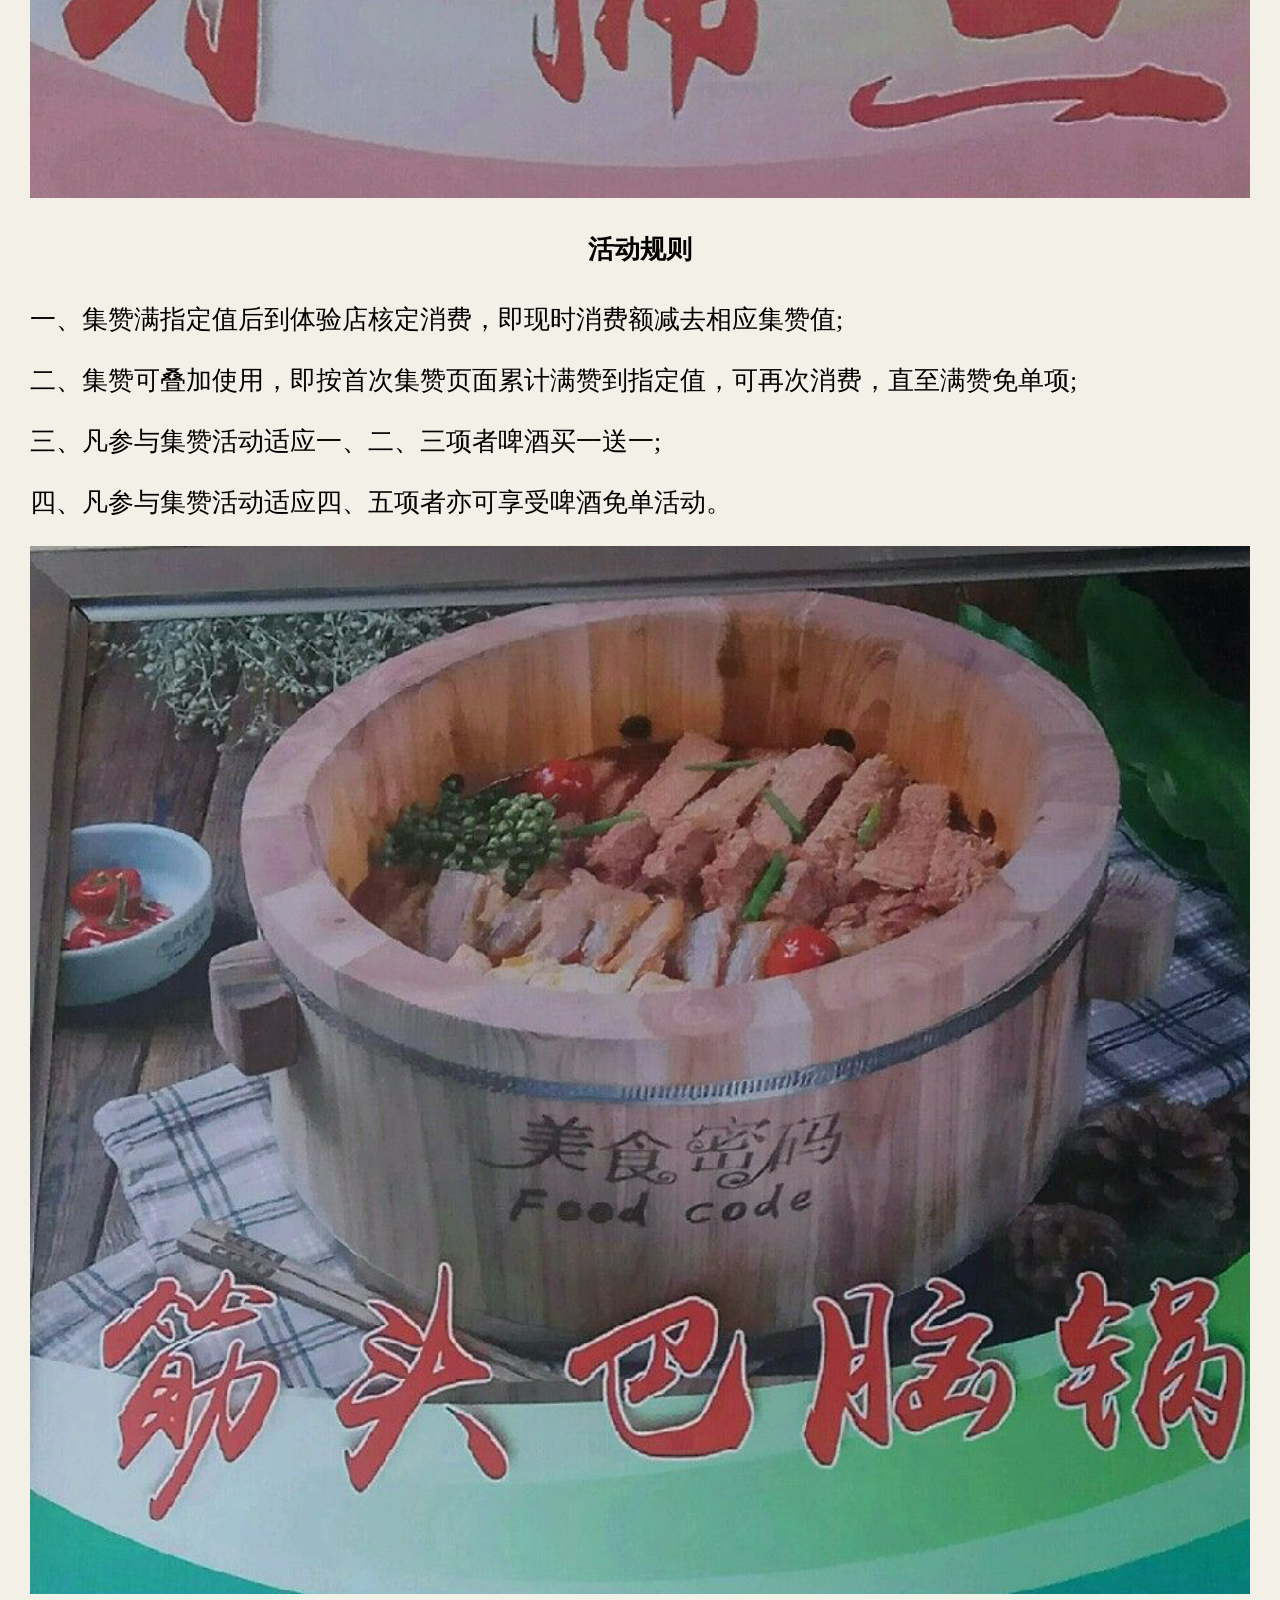
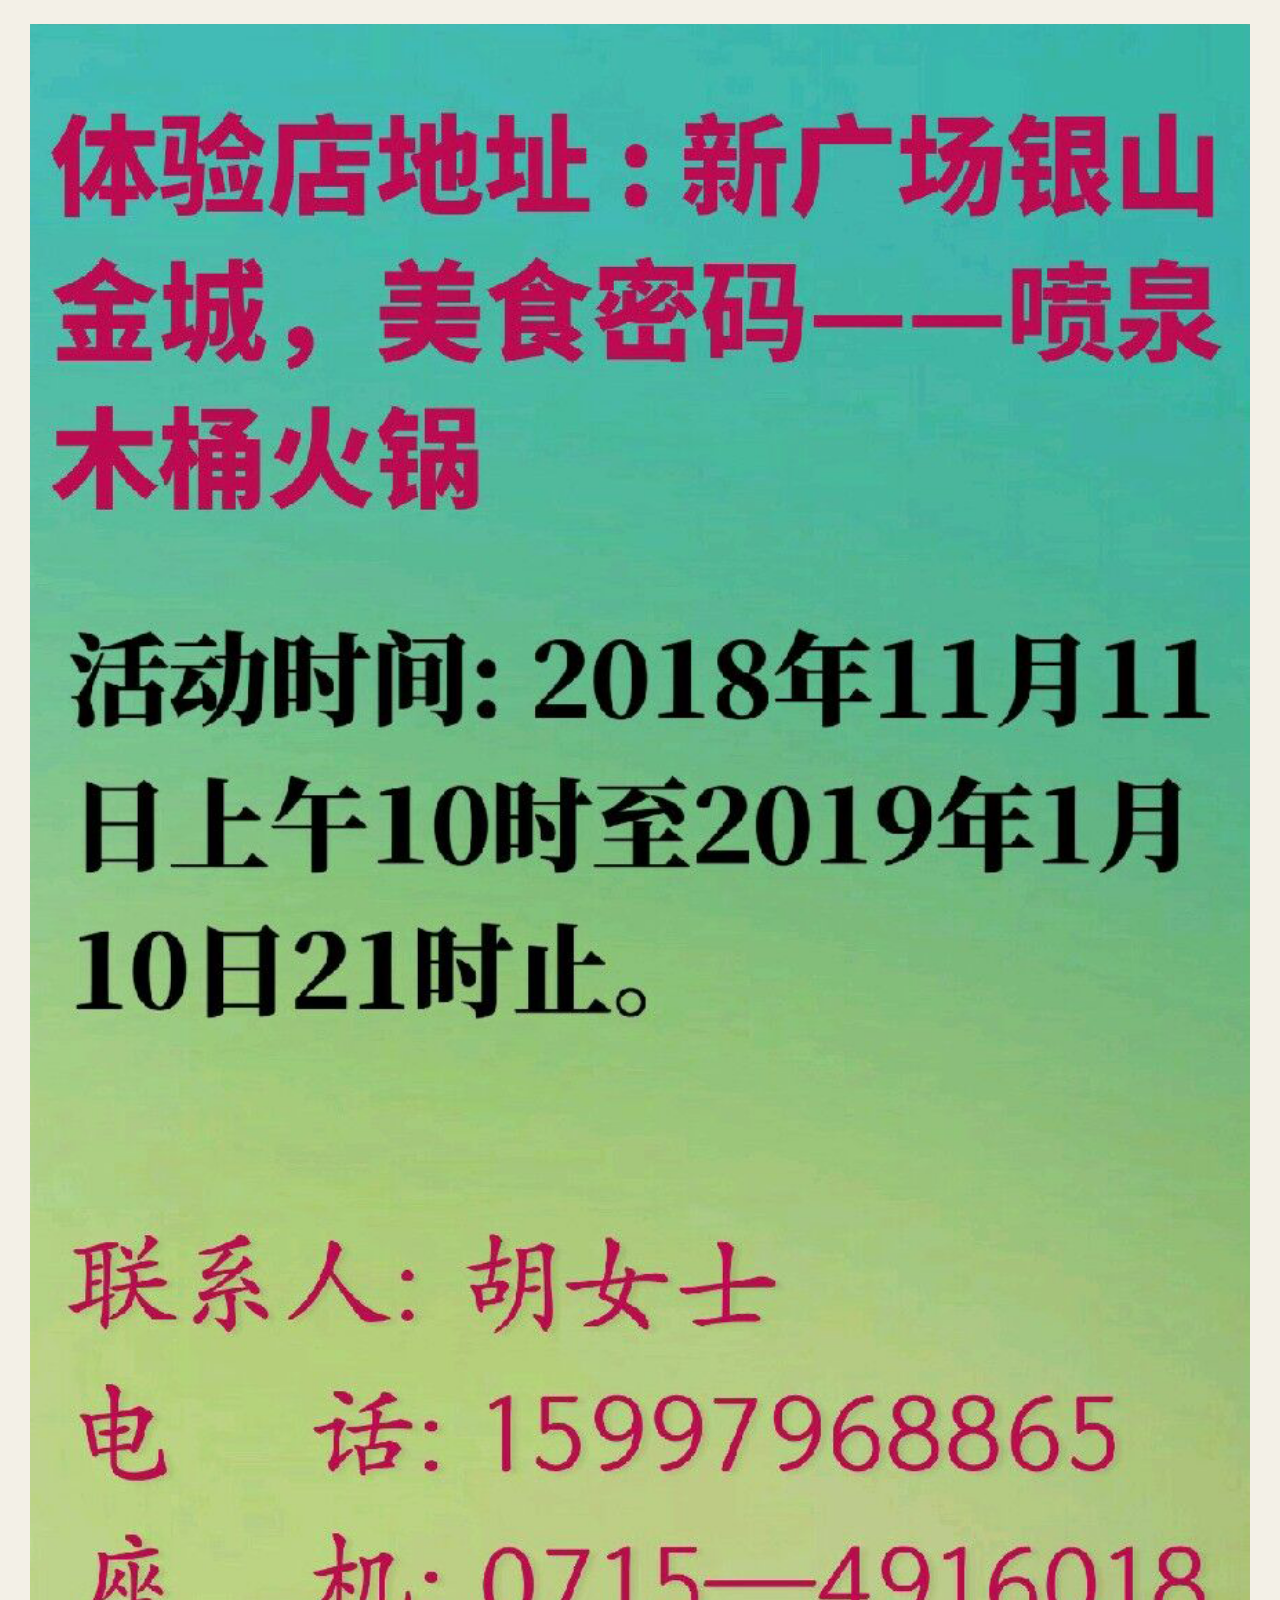
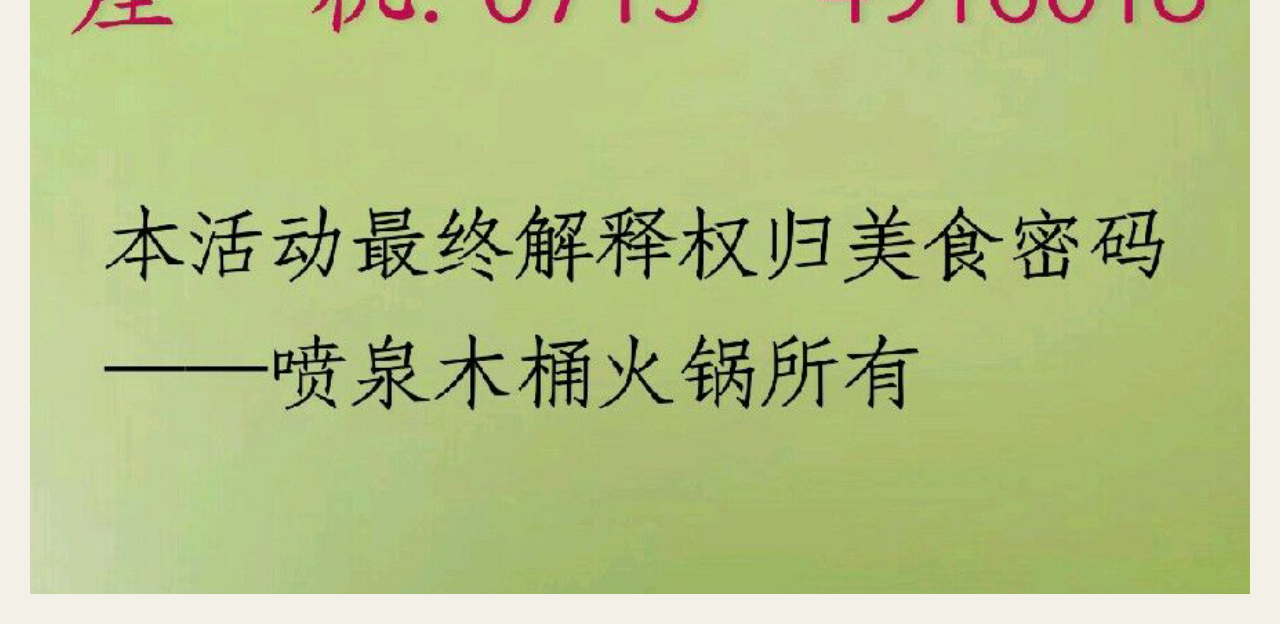
==== commit 433ee226: "add title." ====
--- a/pages/act/index.html
+++ b/pages/act/index.html
@@ -3,14 +3,14 @@
     <meta http-equiv="content-type" content="text/html; charset=UTF-8">
     <meta charset="utf-8">
     <meta http-equiv="X-UA-Compatible" content="IE=edge,chrome=1">
-    <title>标题</title>
-    <meta name="description" content="描述">
+    <title>美食密码-喷泉木桶火锅</title>
+    <meta name="description" content="朋友圈集赞、啤酒免费饮酬宾活动狂欢节！双11，就从这儿撸起！">
     <meta name="viewport" content="user-scalable=no, width=device-width, initial-scale=1, maximum-scale=1">
     <meta name="mobile-web-app-capable" content="yes">
     <meta name="apple-mobile-web-app-capable" content="yes">
     <meta name="apple-mobile-web-app-status-bar-style" content="black">
 </head>
-<body style="background-color: #F3F0E7;font-size:30px; margin:30px;">
+<body style="background-color: #F3F0E7;font-size:26px; margin:30px;">
     <div>
         <img src="1.png" style="width:100%;" />
         <br><br>
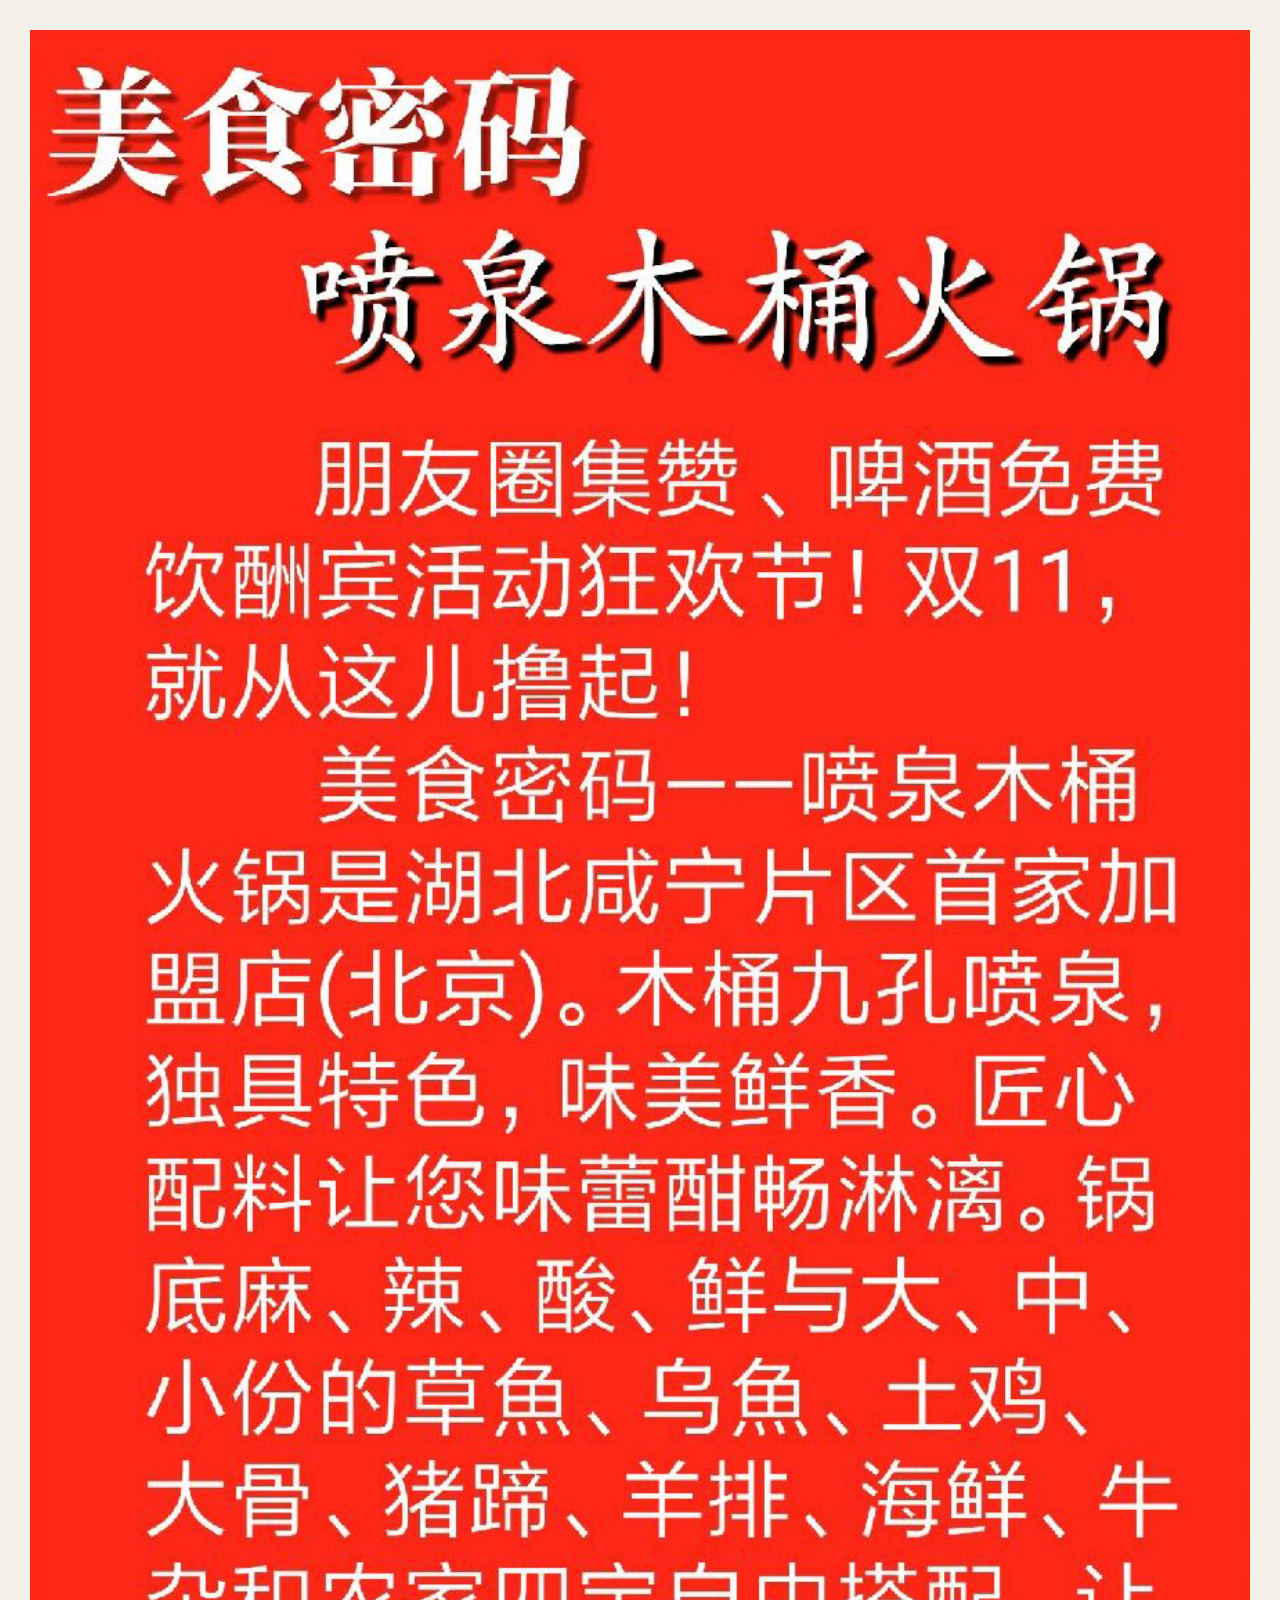
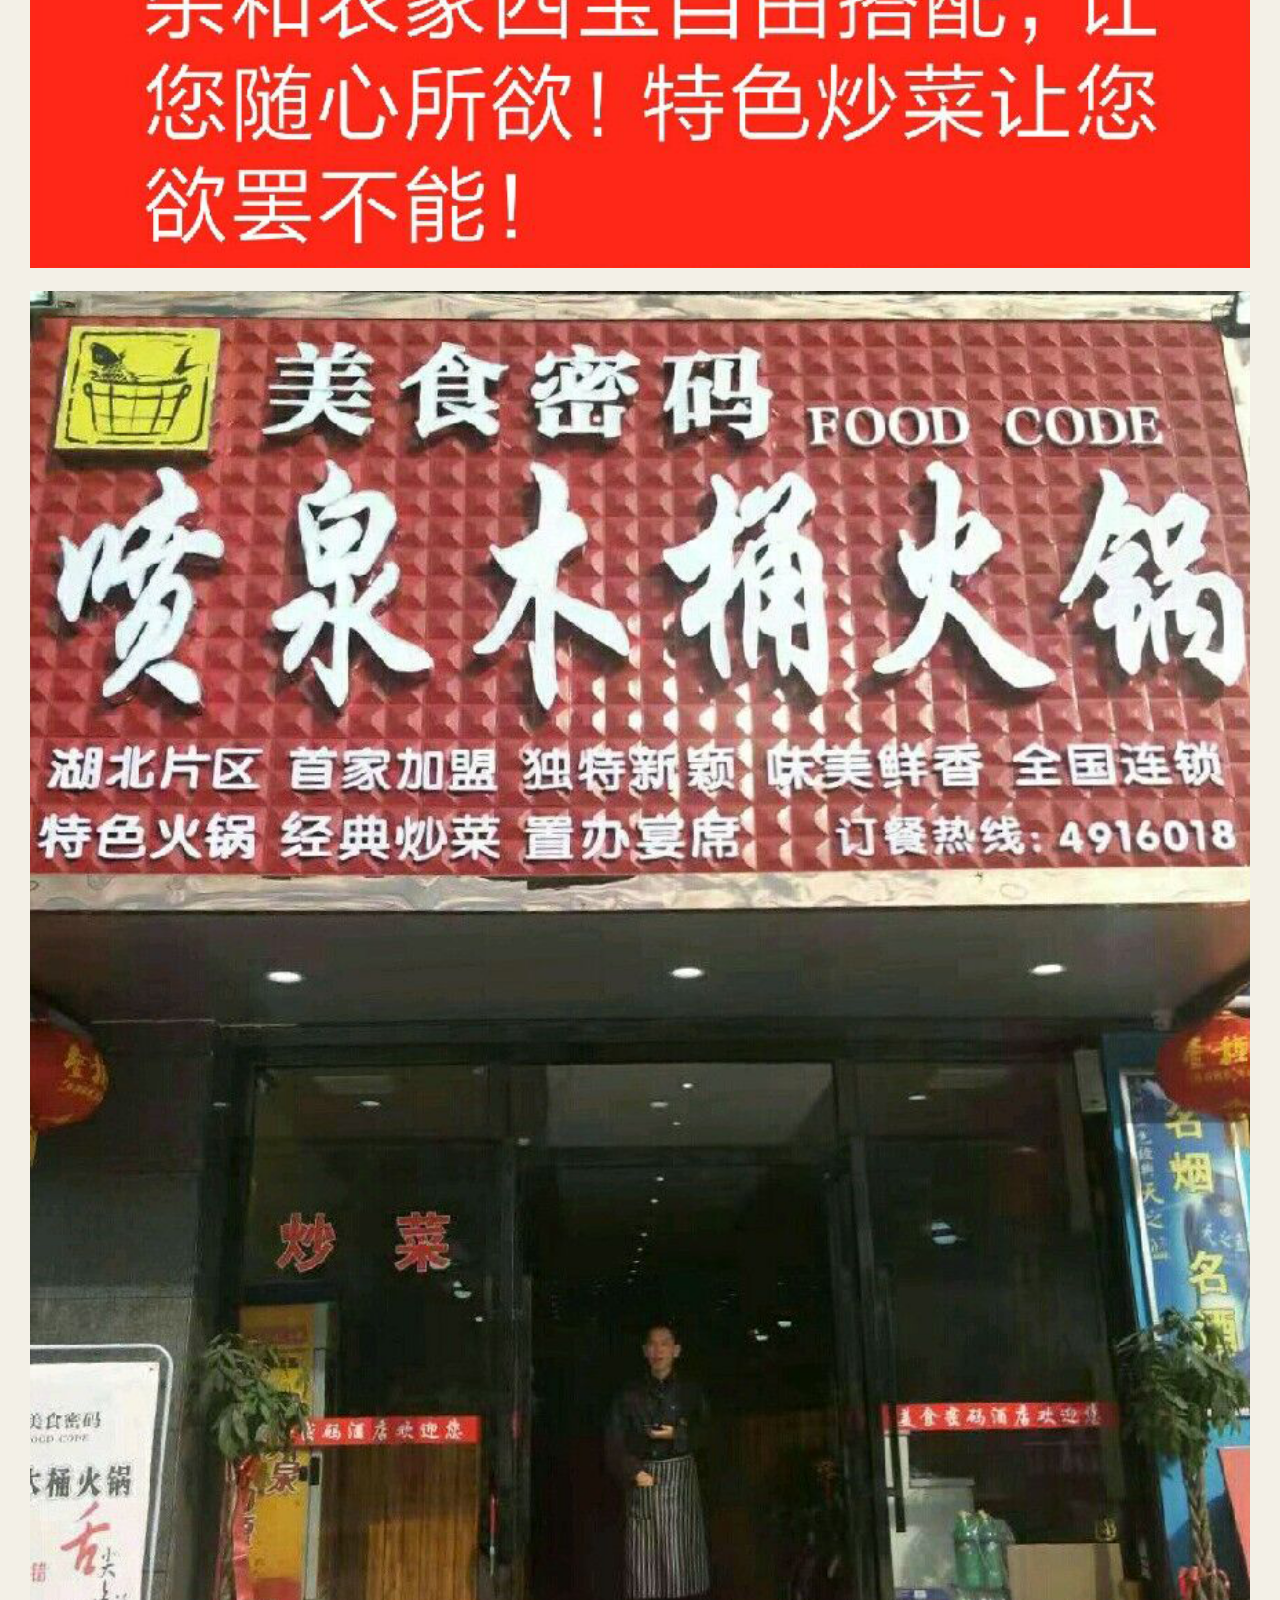
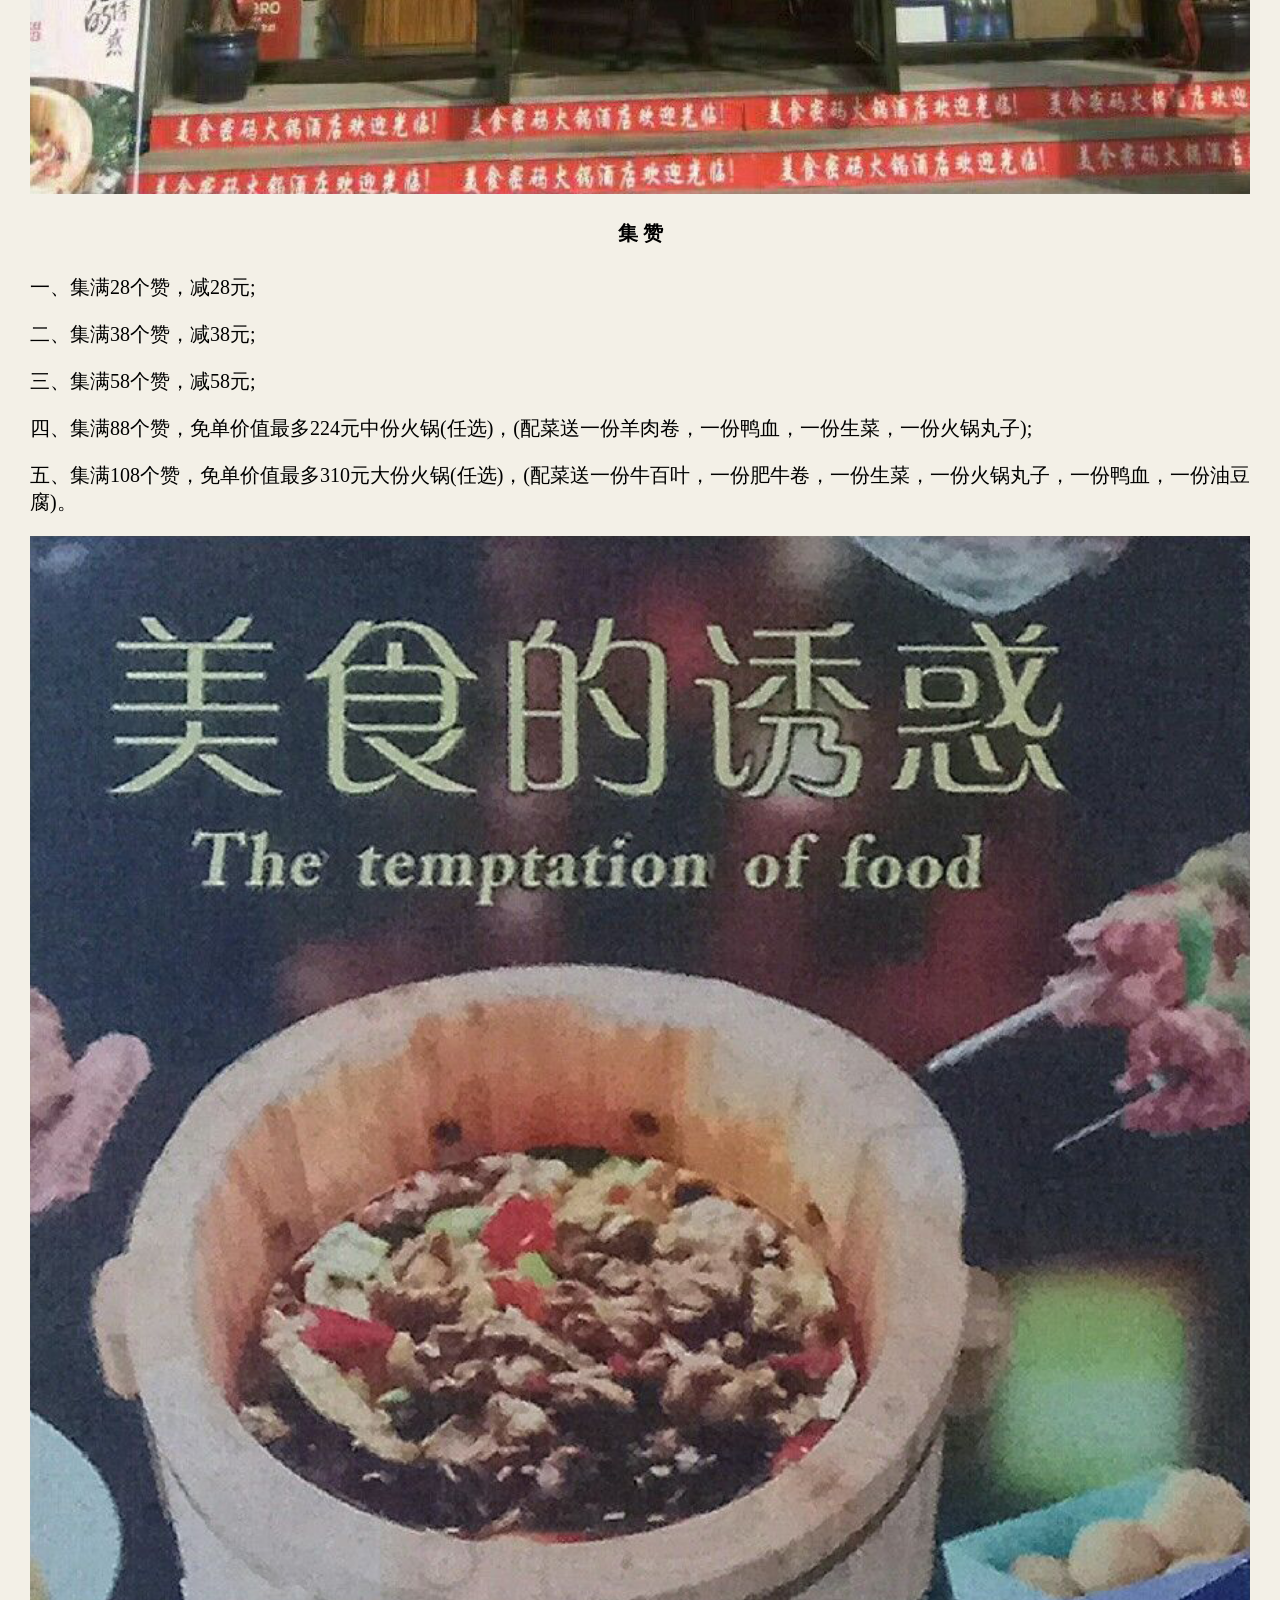
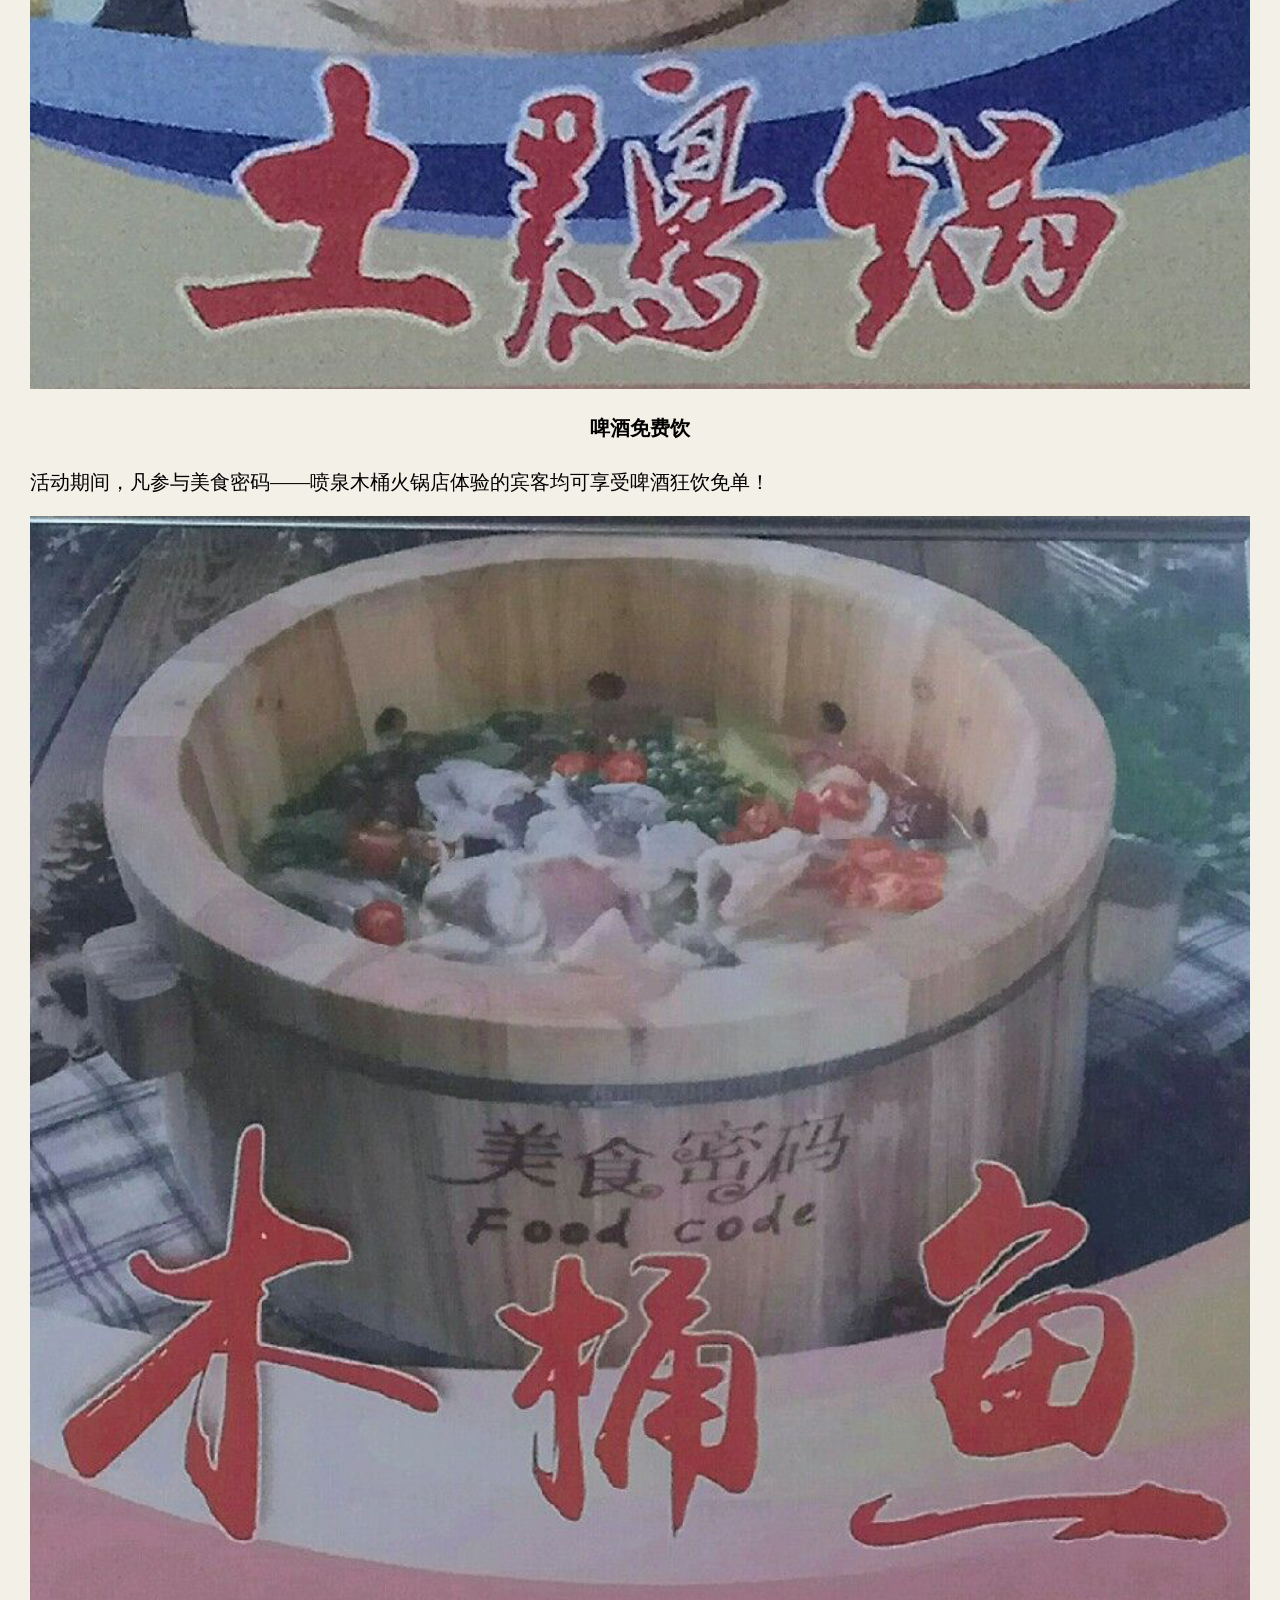
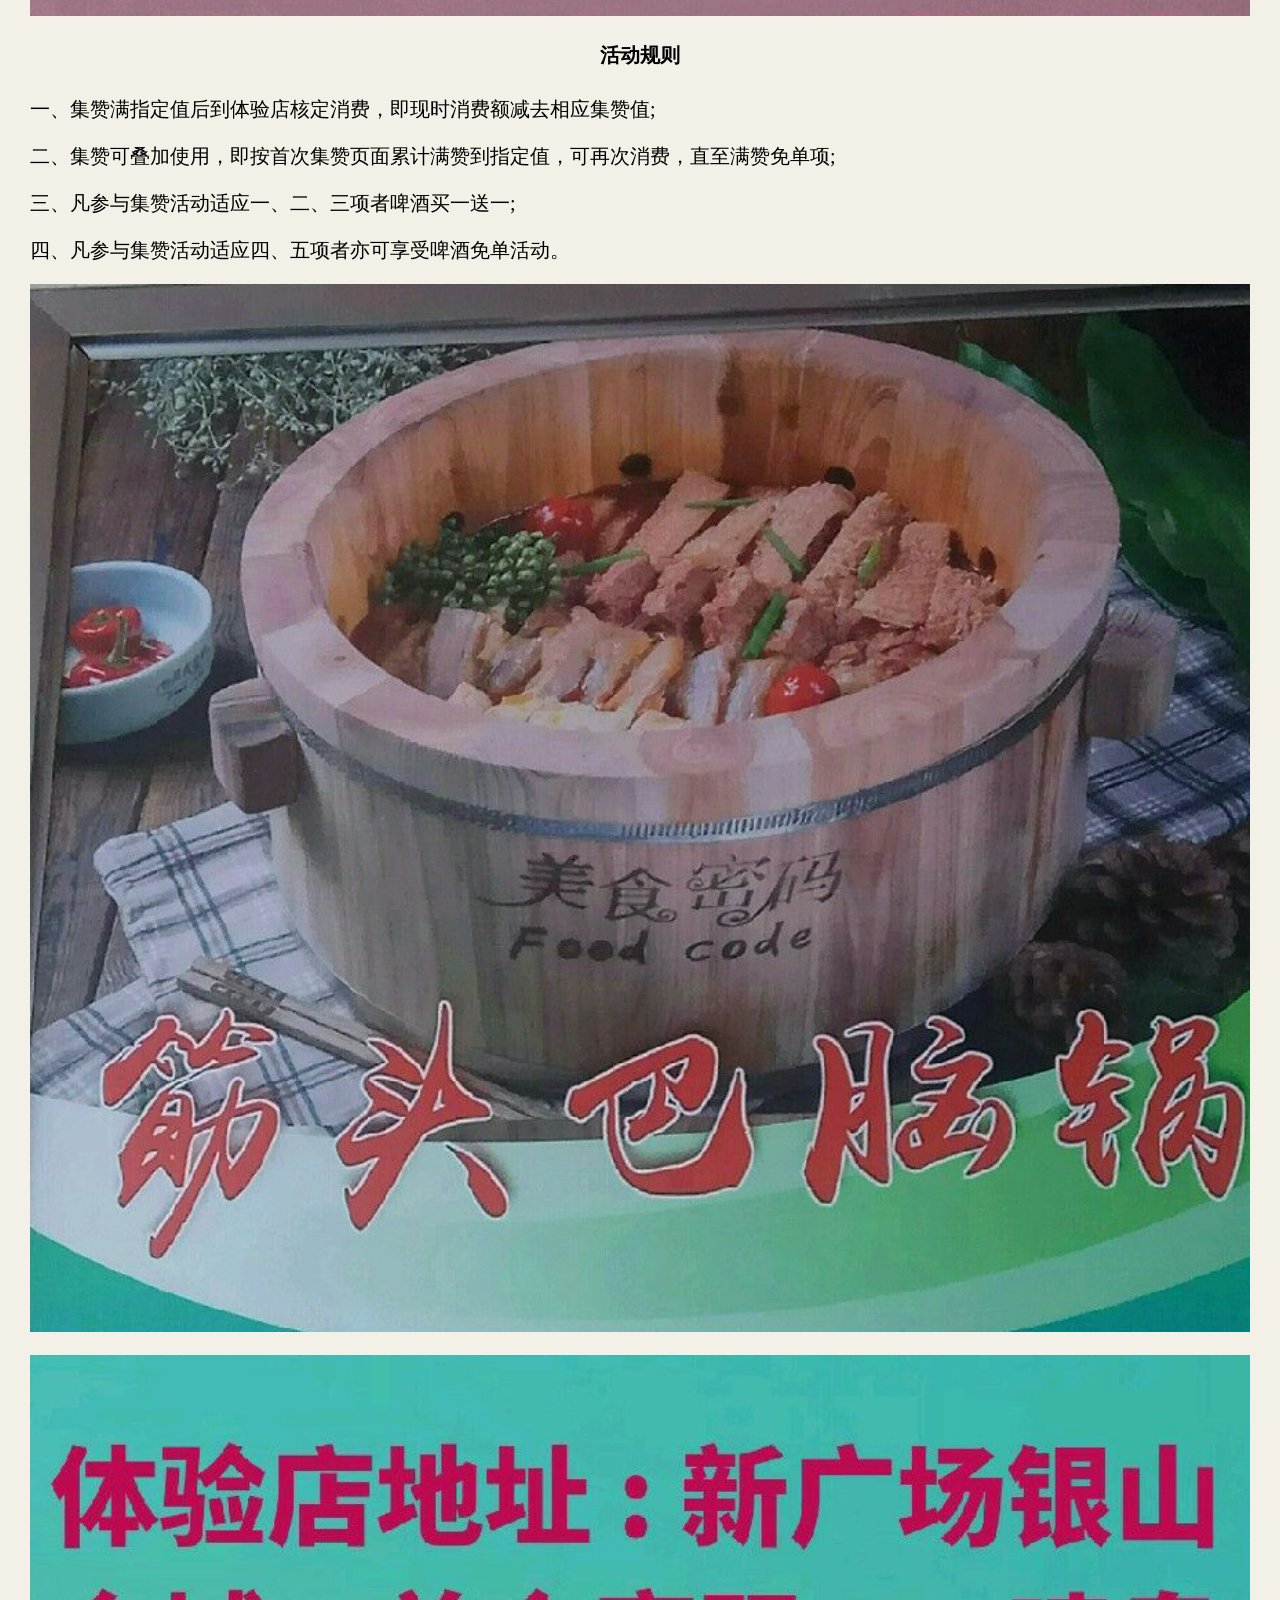
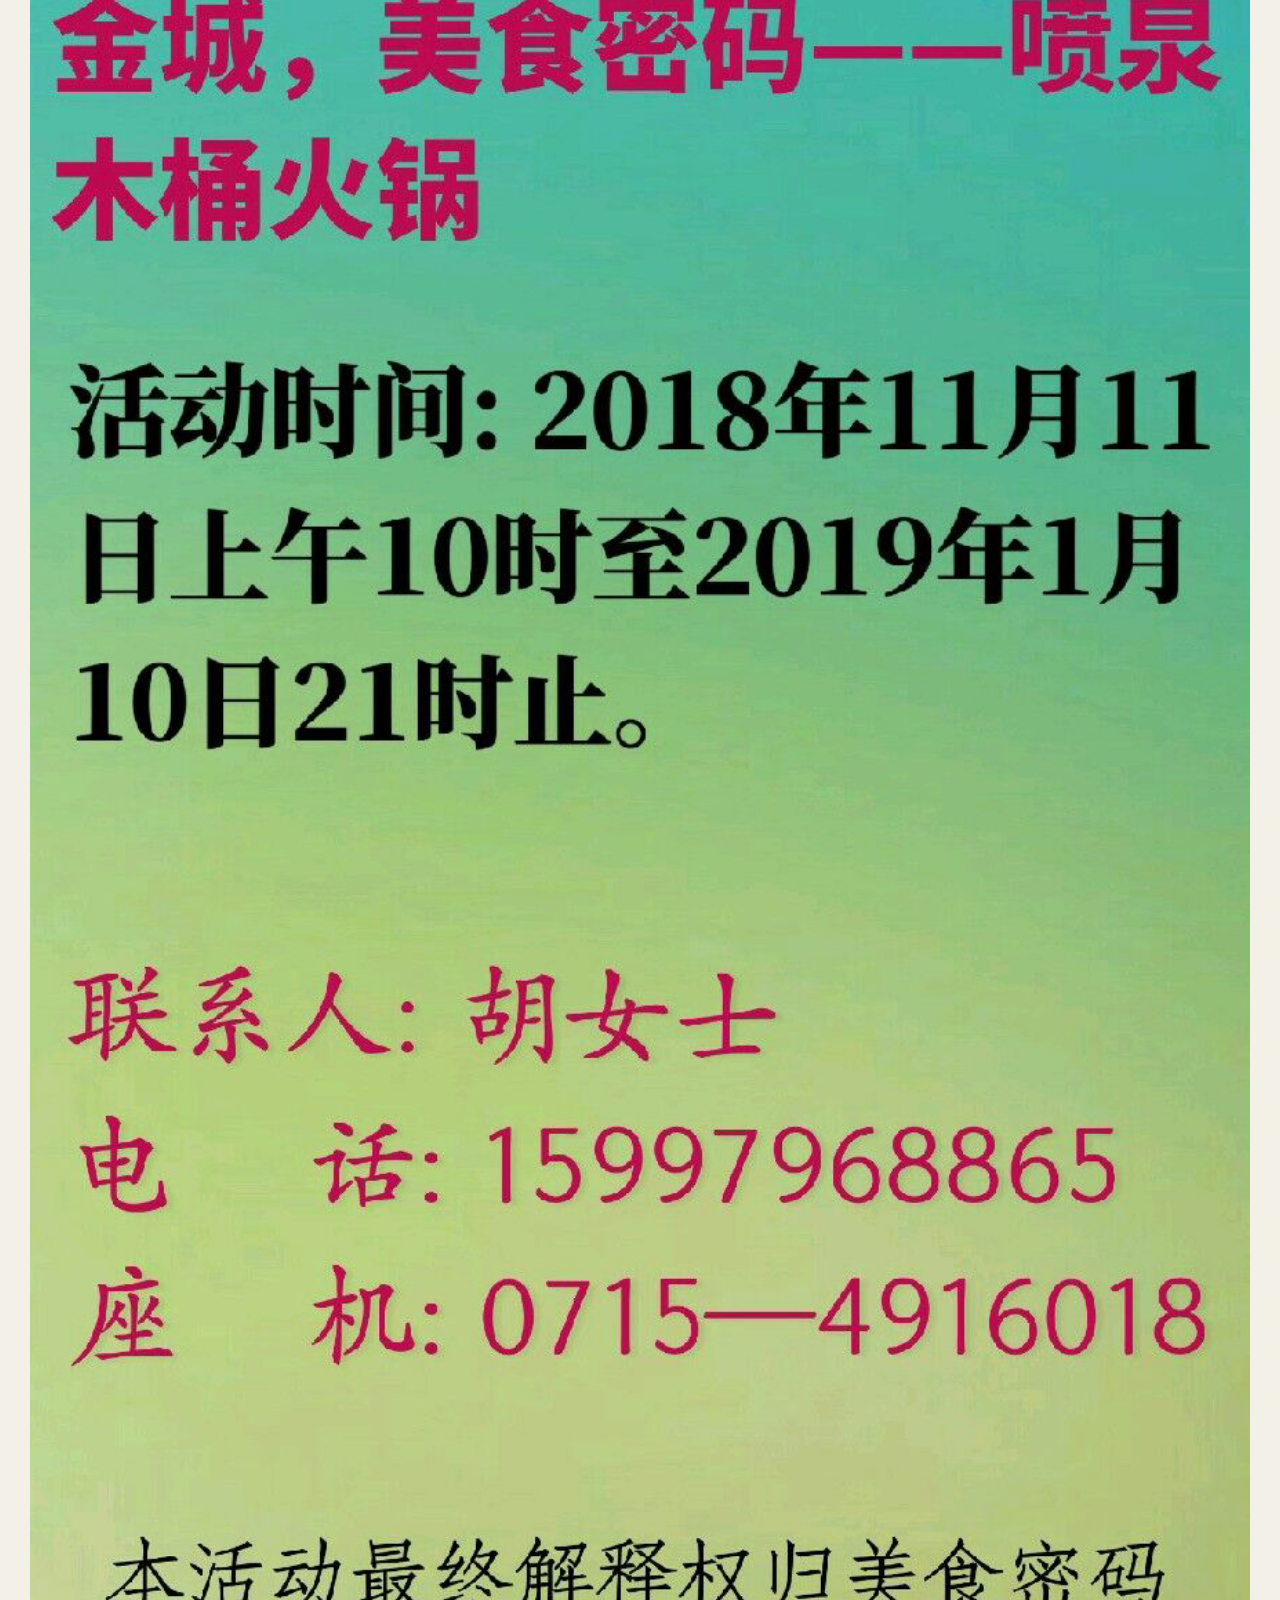
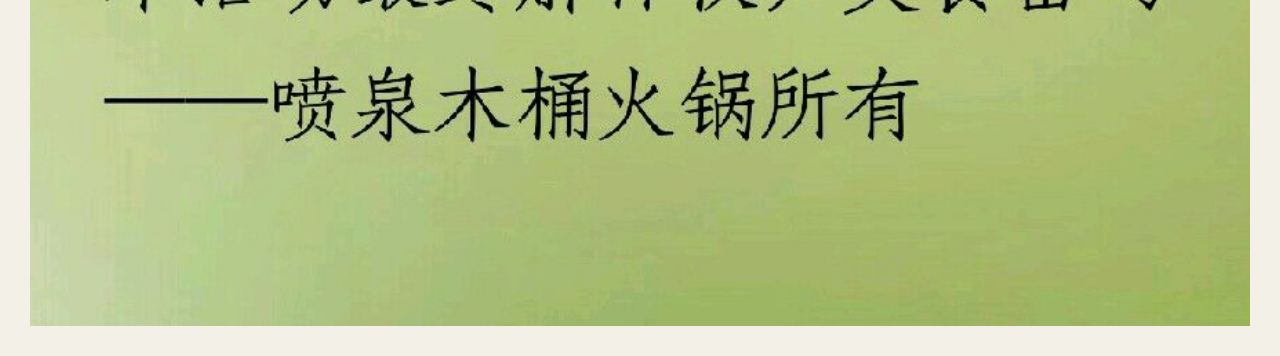
==== commit ee9d7f38: "fix font size." ====
--- a/pages/act/index.html
+++ b/pages/act/index.html
@@ -10,7 +10,7 @@
     <meta name="apple-mobile-web-app-capable" content="yes">
     <meta name="apple-mobile-web-app-status-bar-style" content="black">
 </head>
-<body style="background-color: #F3F0E7;font-size:26px; margin:30px;">
+<body style="background-color: #F3F0E7;font-size:20px; margin:30px;">
     <div>
         <img src="1.png" style="width:100%;" />
         <br><br>
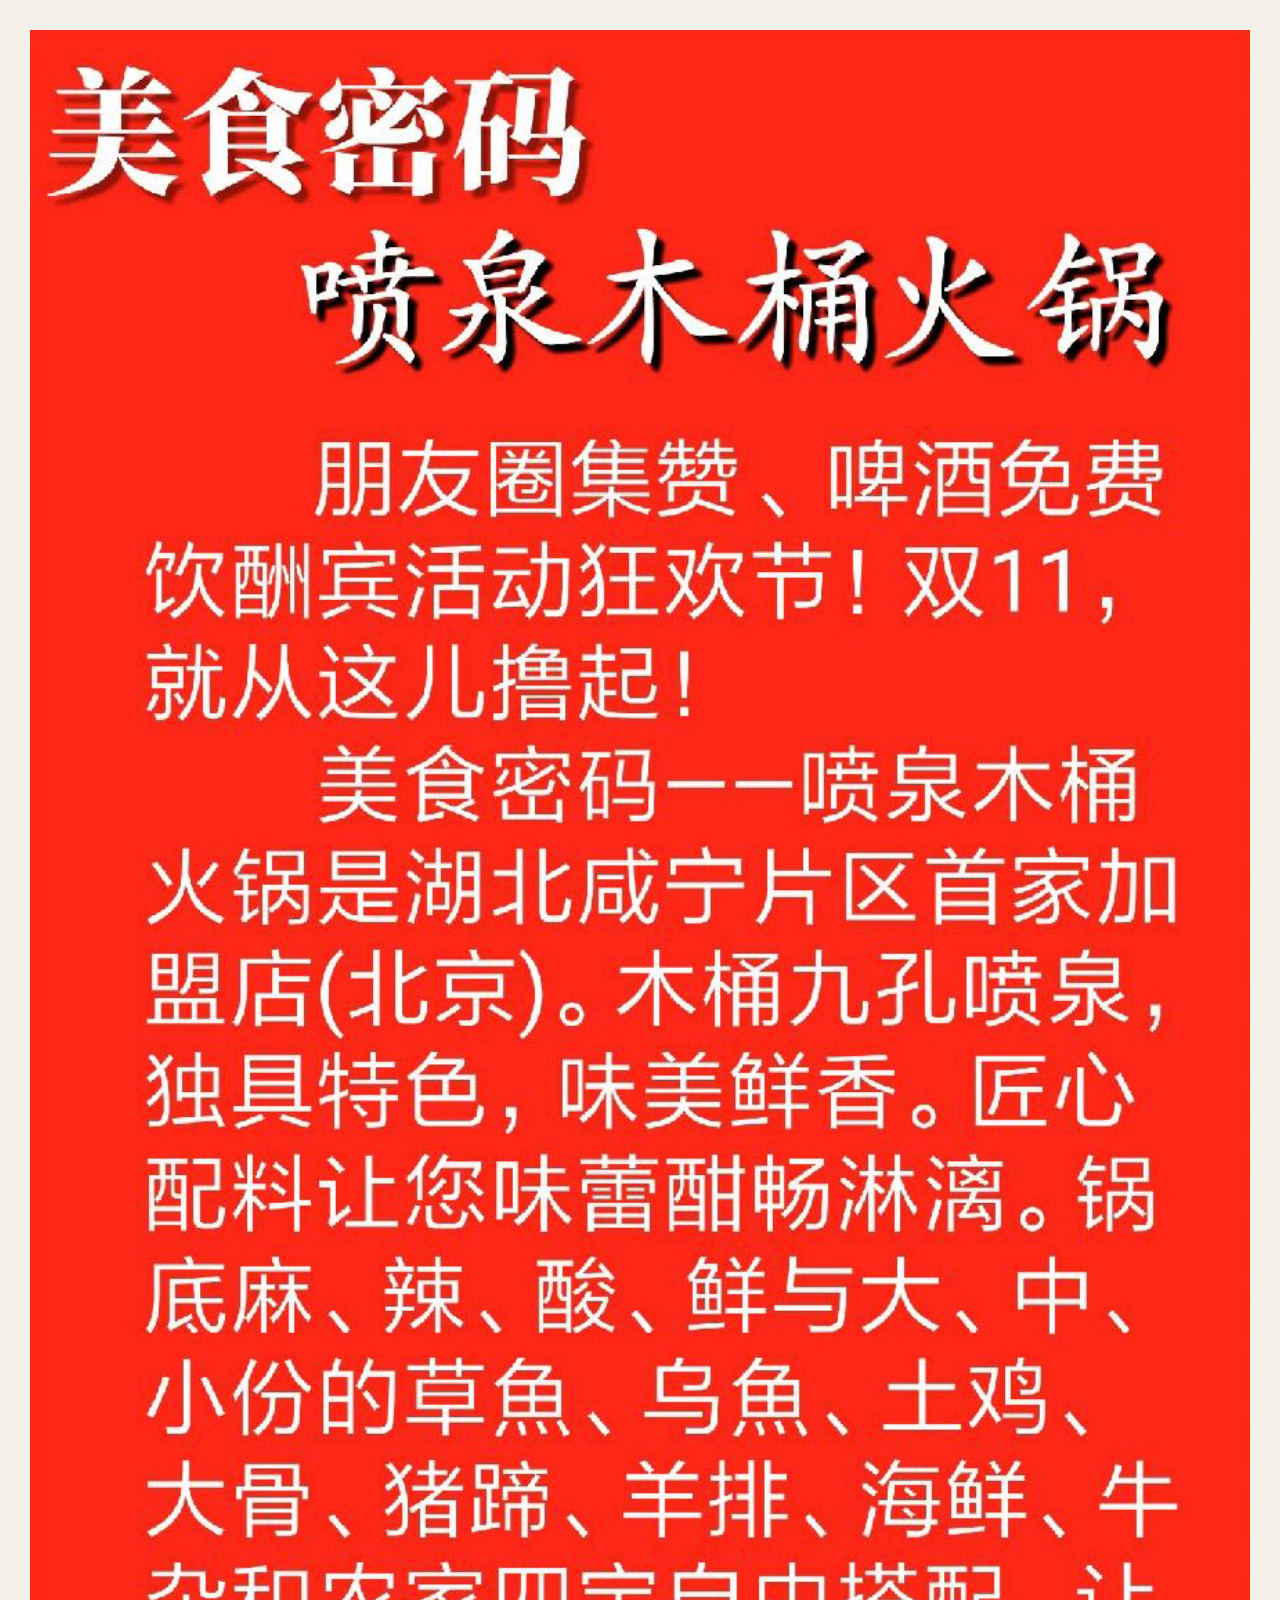
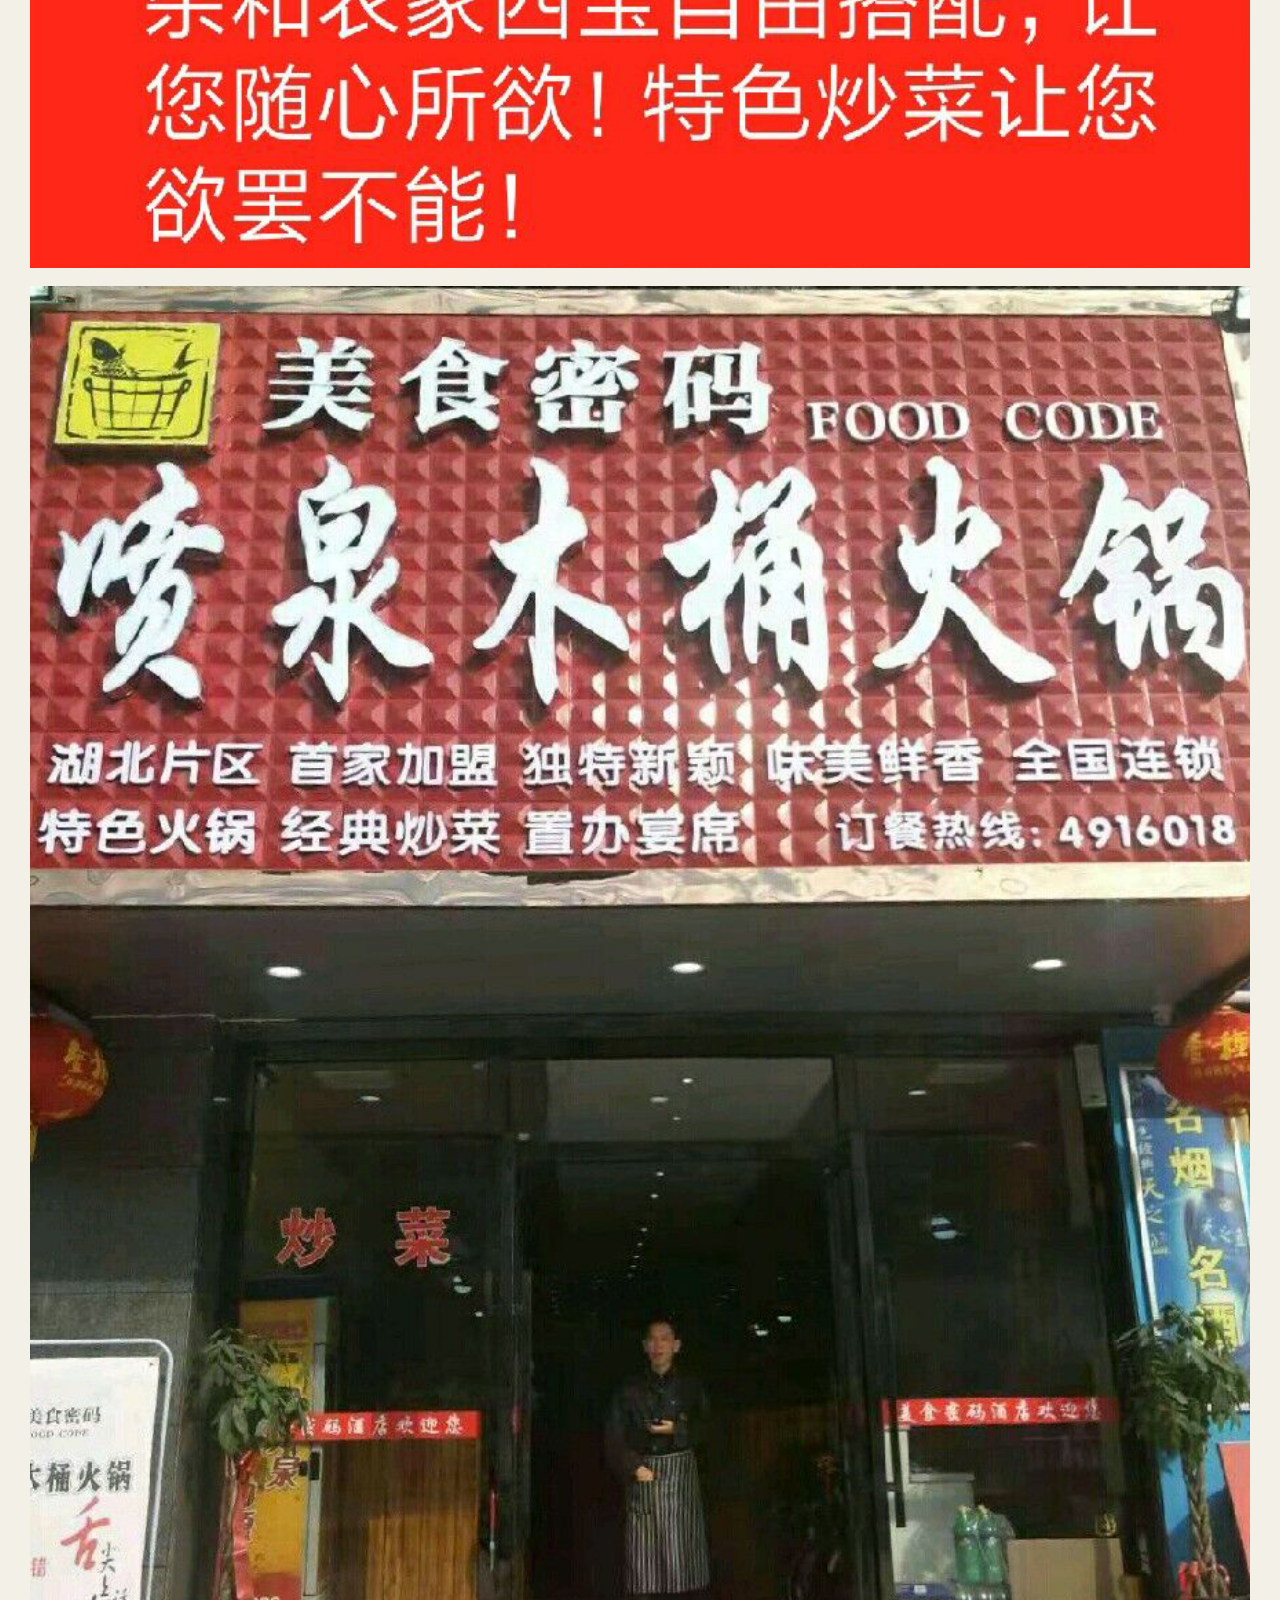
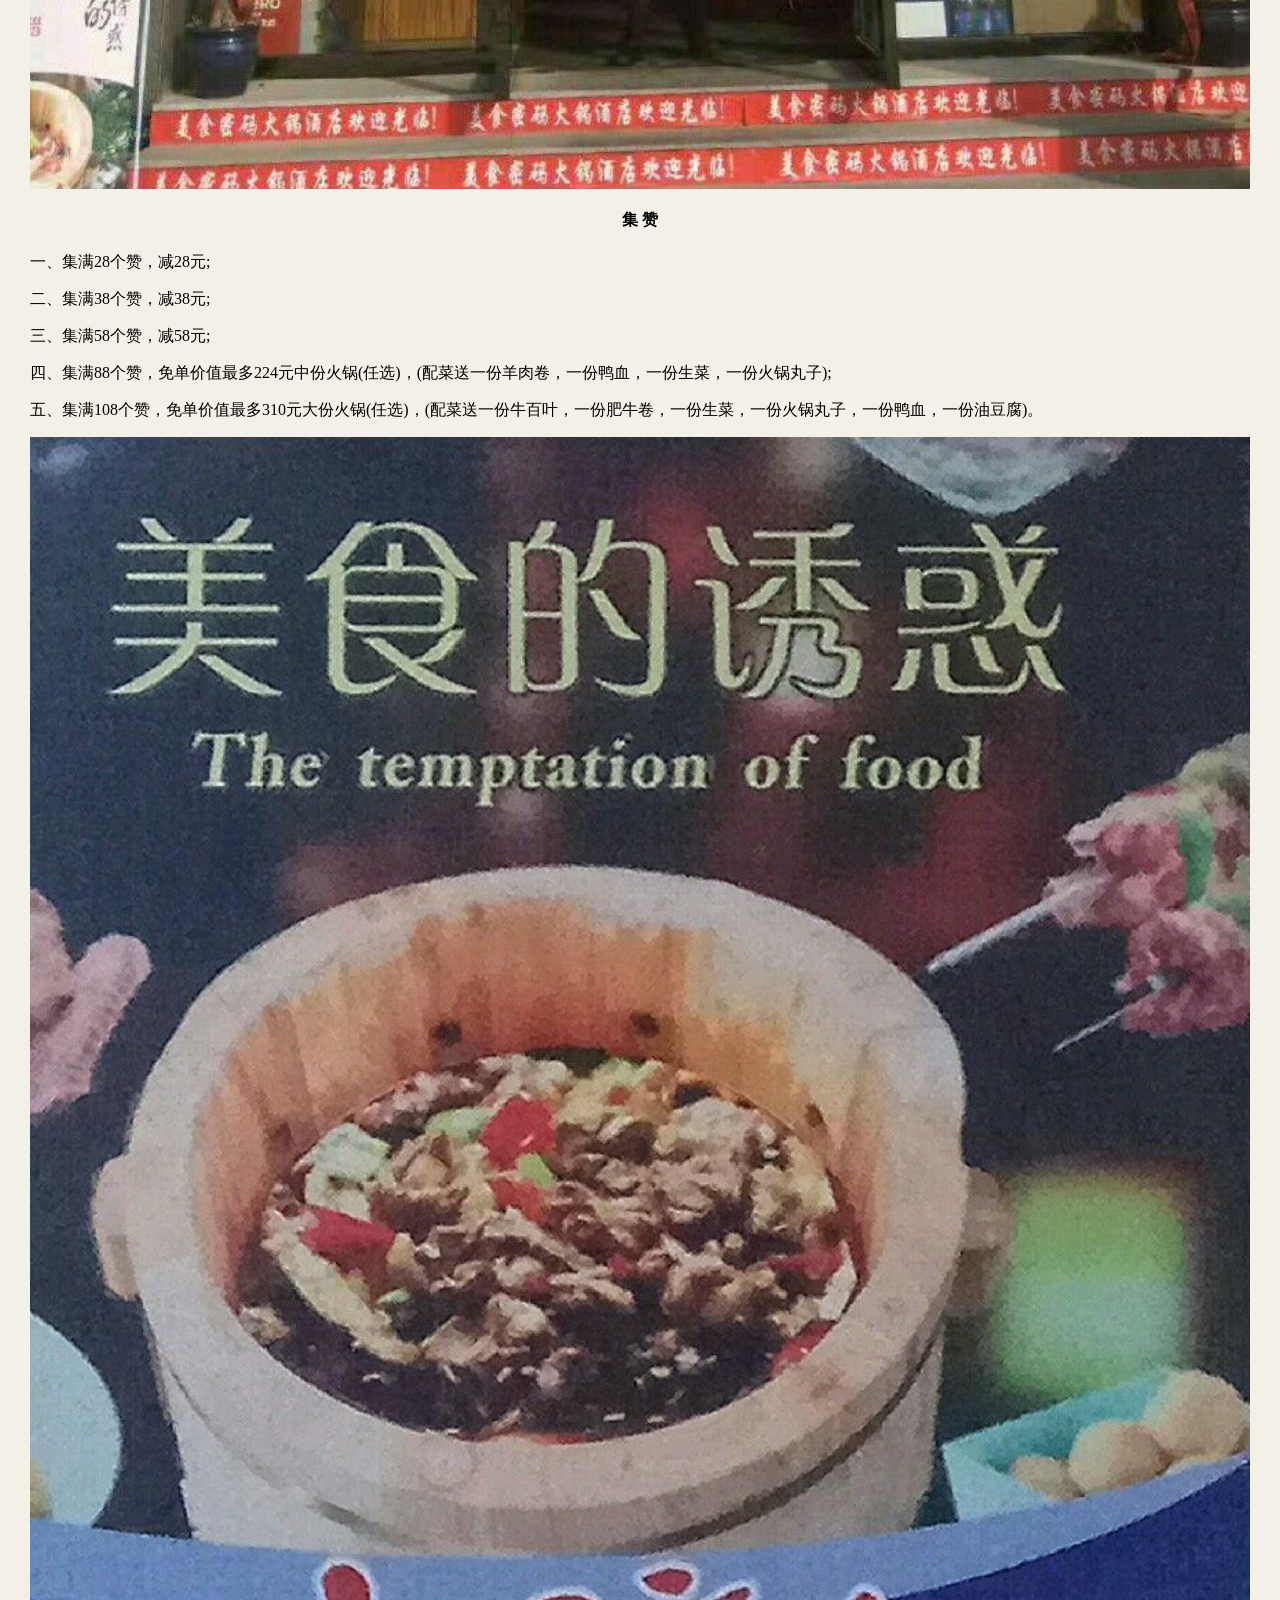
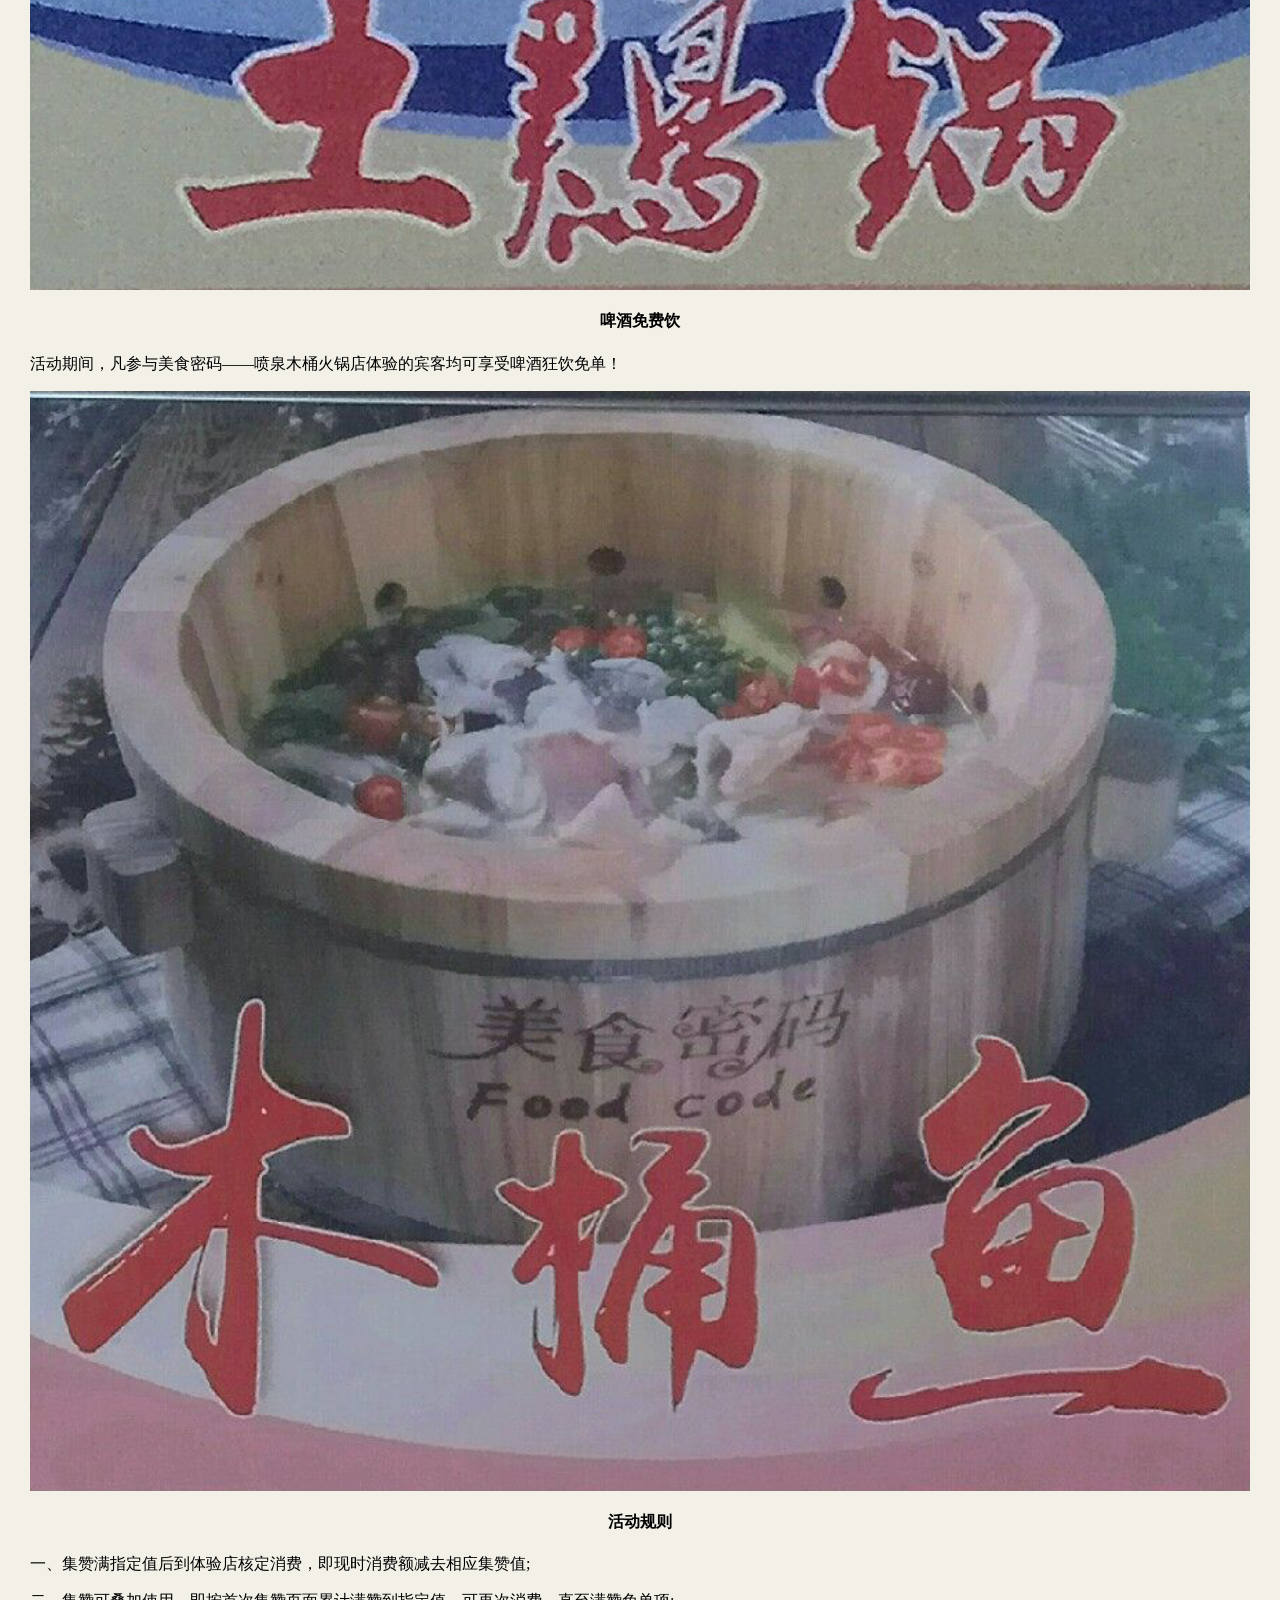
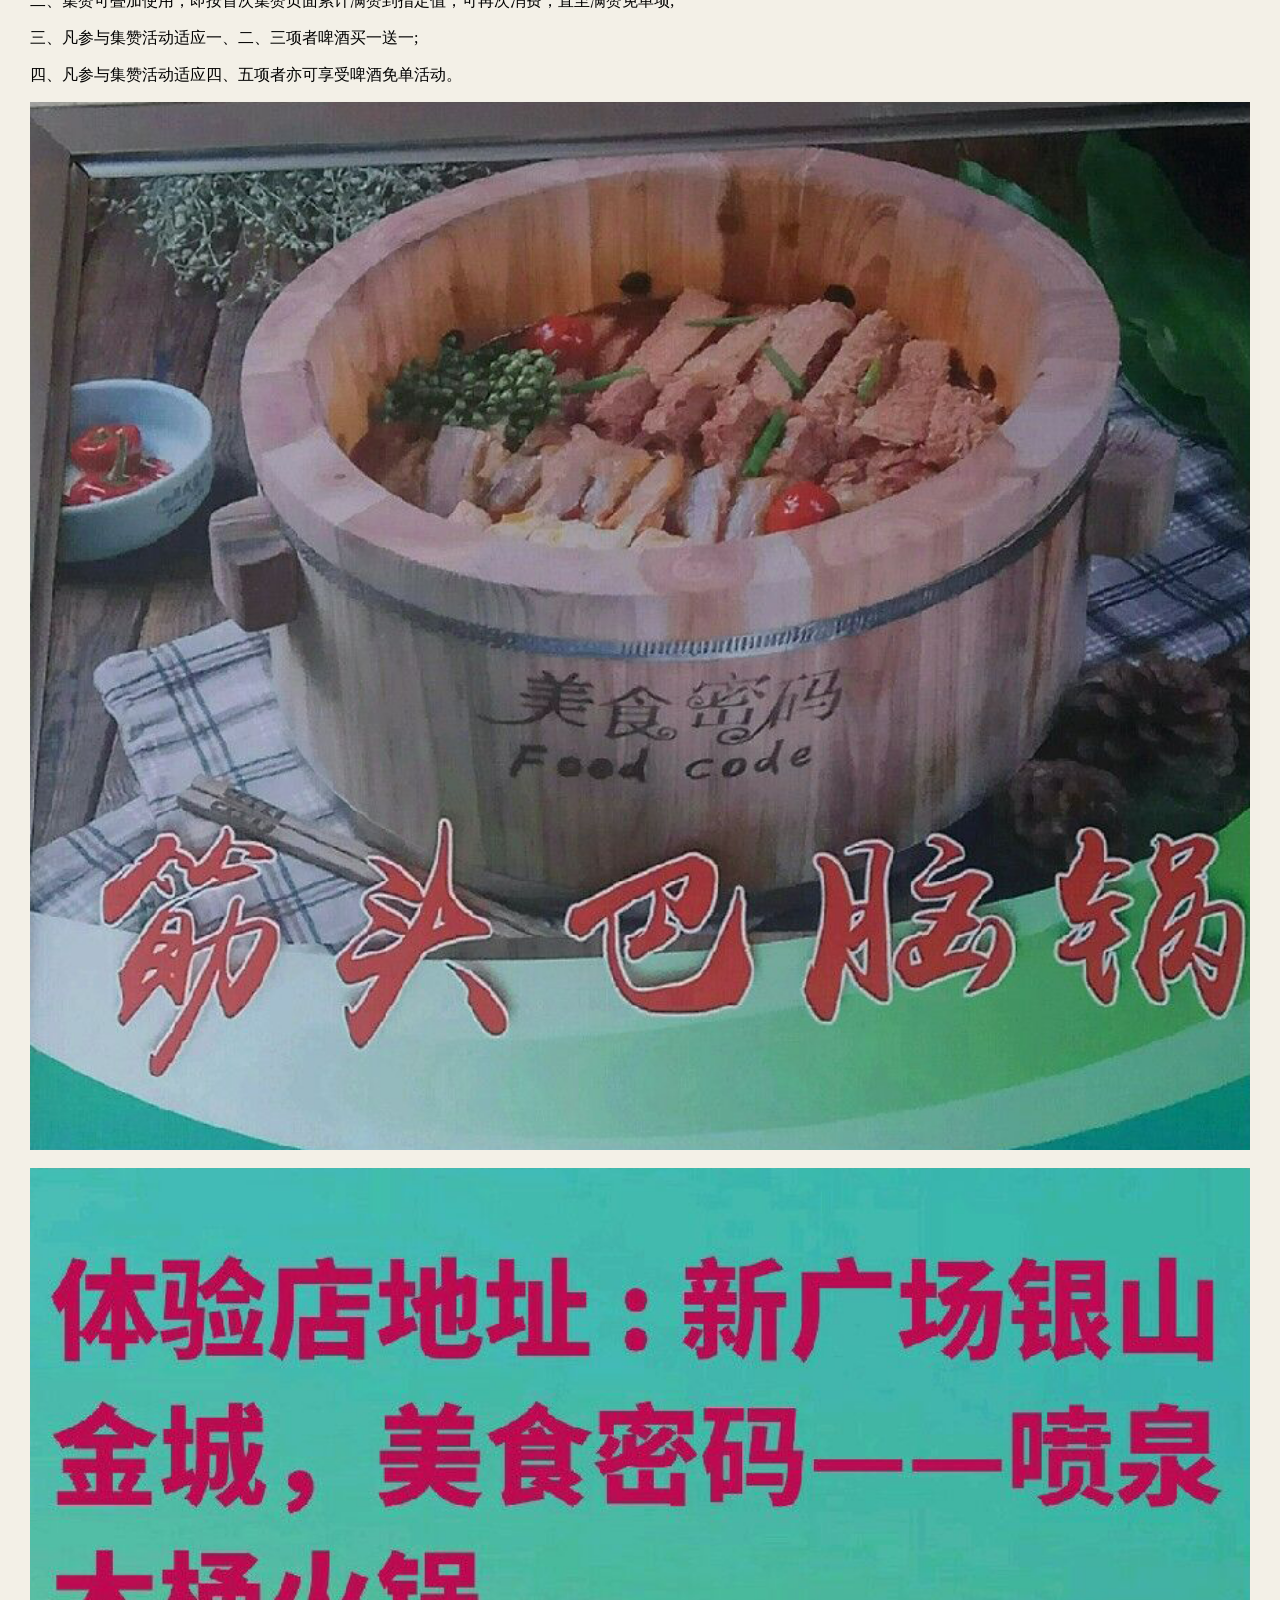
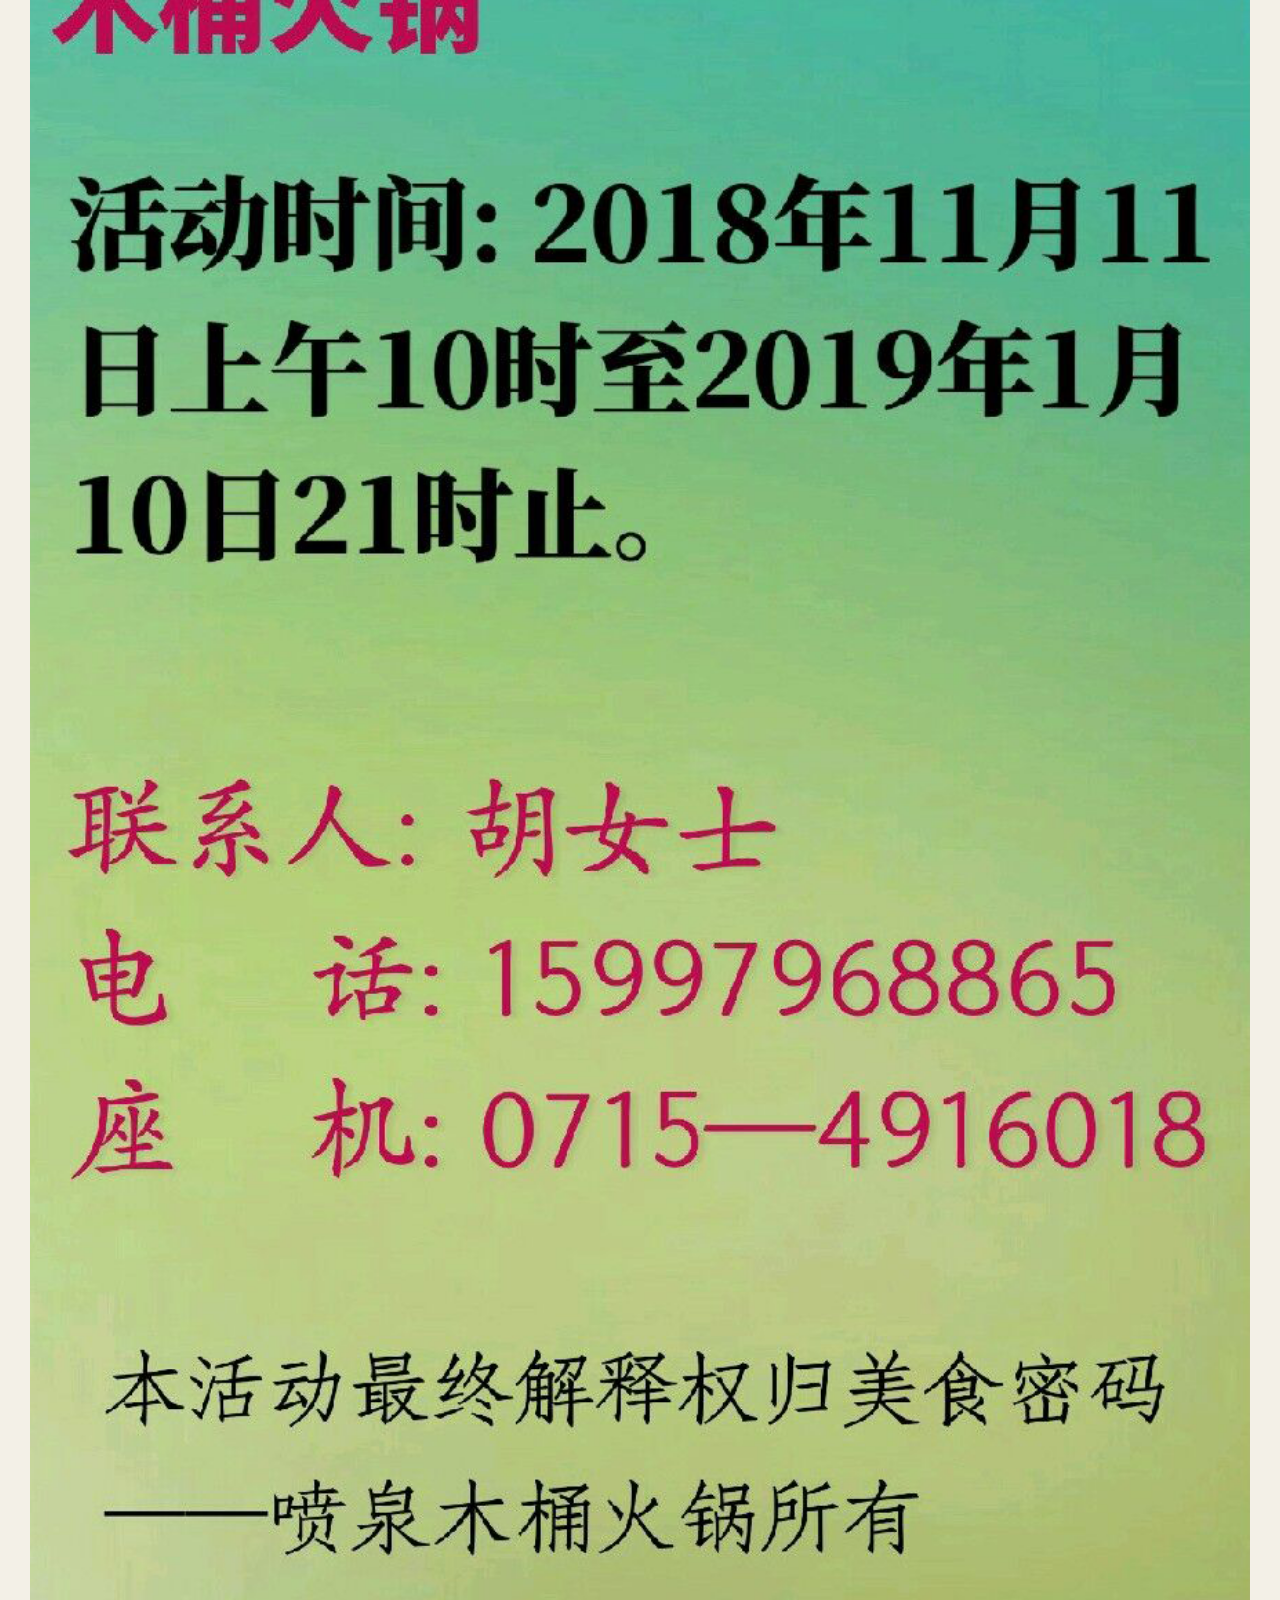
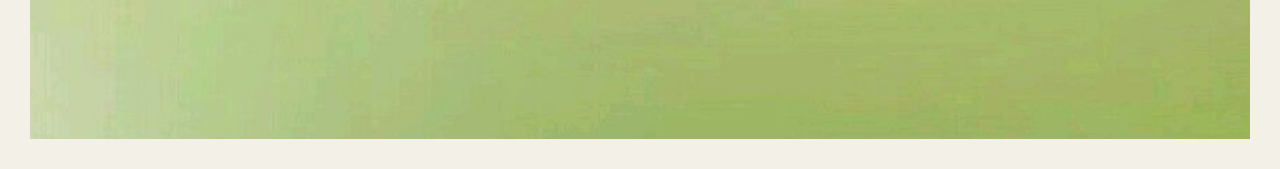
==== commit 5704e30d: "fix font size." ====
--- a/pages/act/index.html
+++ b/pages/act/index.html
@@ -10,7 +10,7 @@
     <meta name="apple-mobile-web-app-capable" content="yes">
     <meta name="apple-mobile-web-app-status-bar-style" content="black">
 </head>
-<body style="background-color: #F3F0E7;font-size:20px; margin:30px;">
+<body style="background-color: #F3F0E7; margin:30px;">
     <div>
         <img src="1.png" style="width:100%;" />
         <br><br>
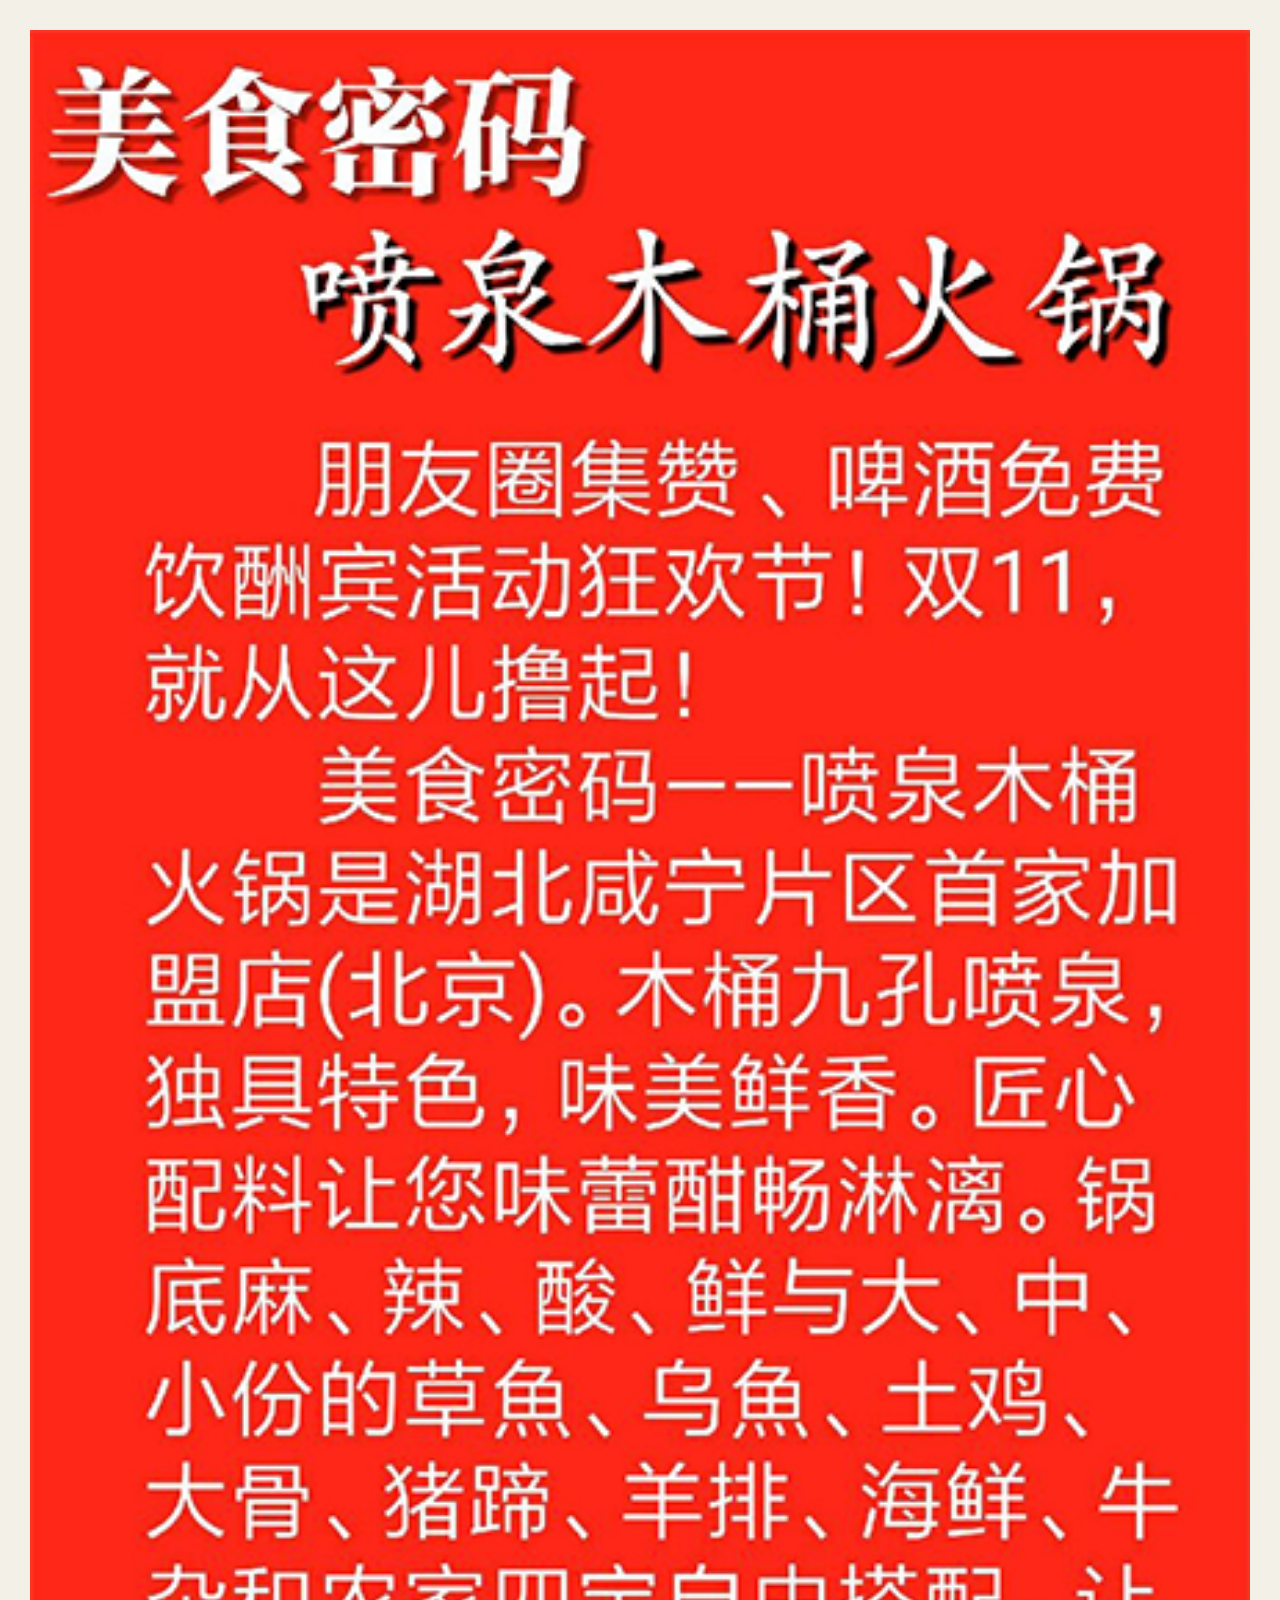
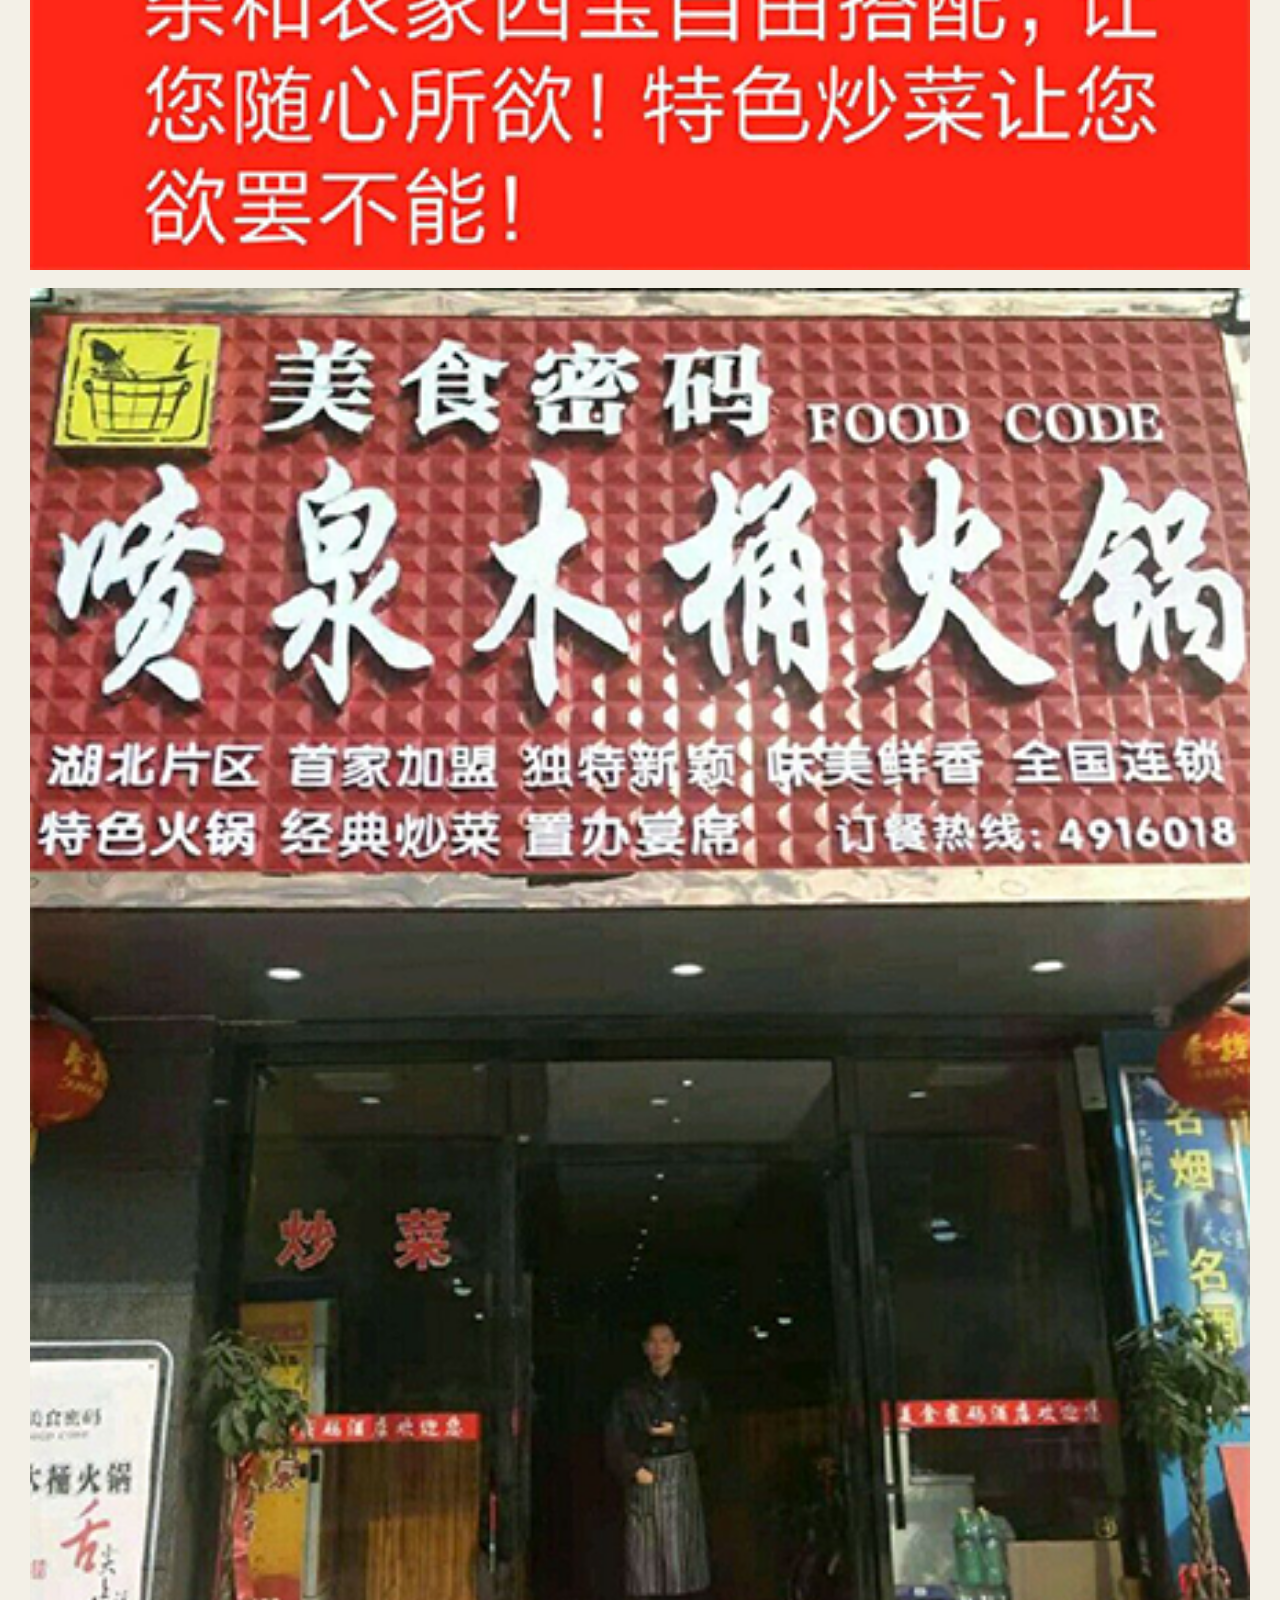
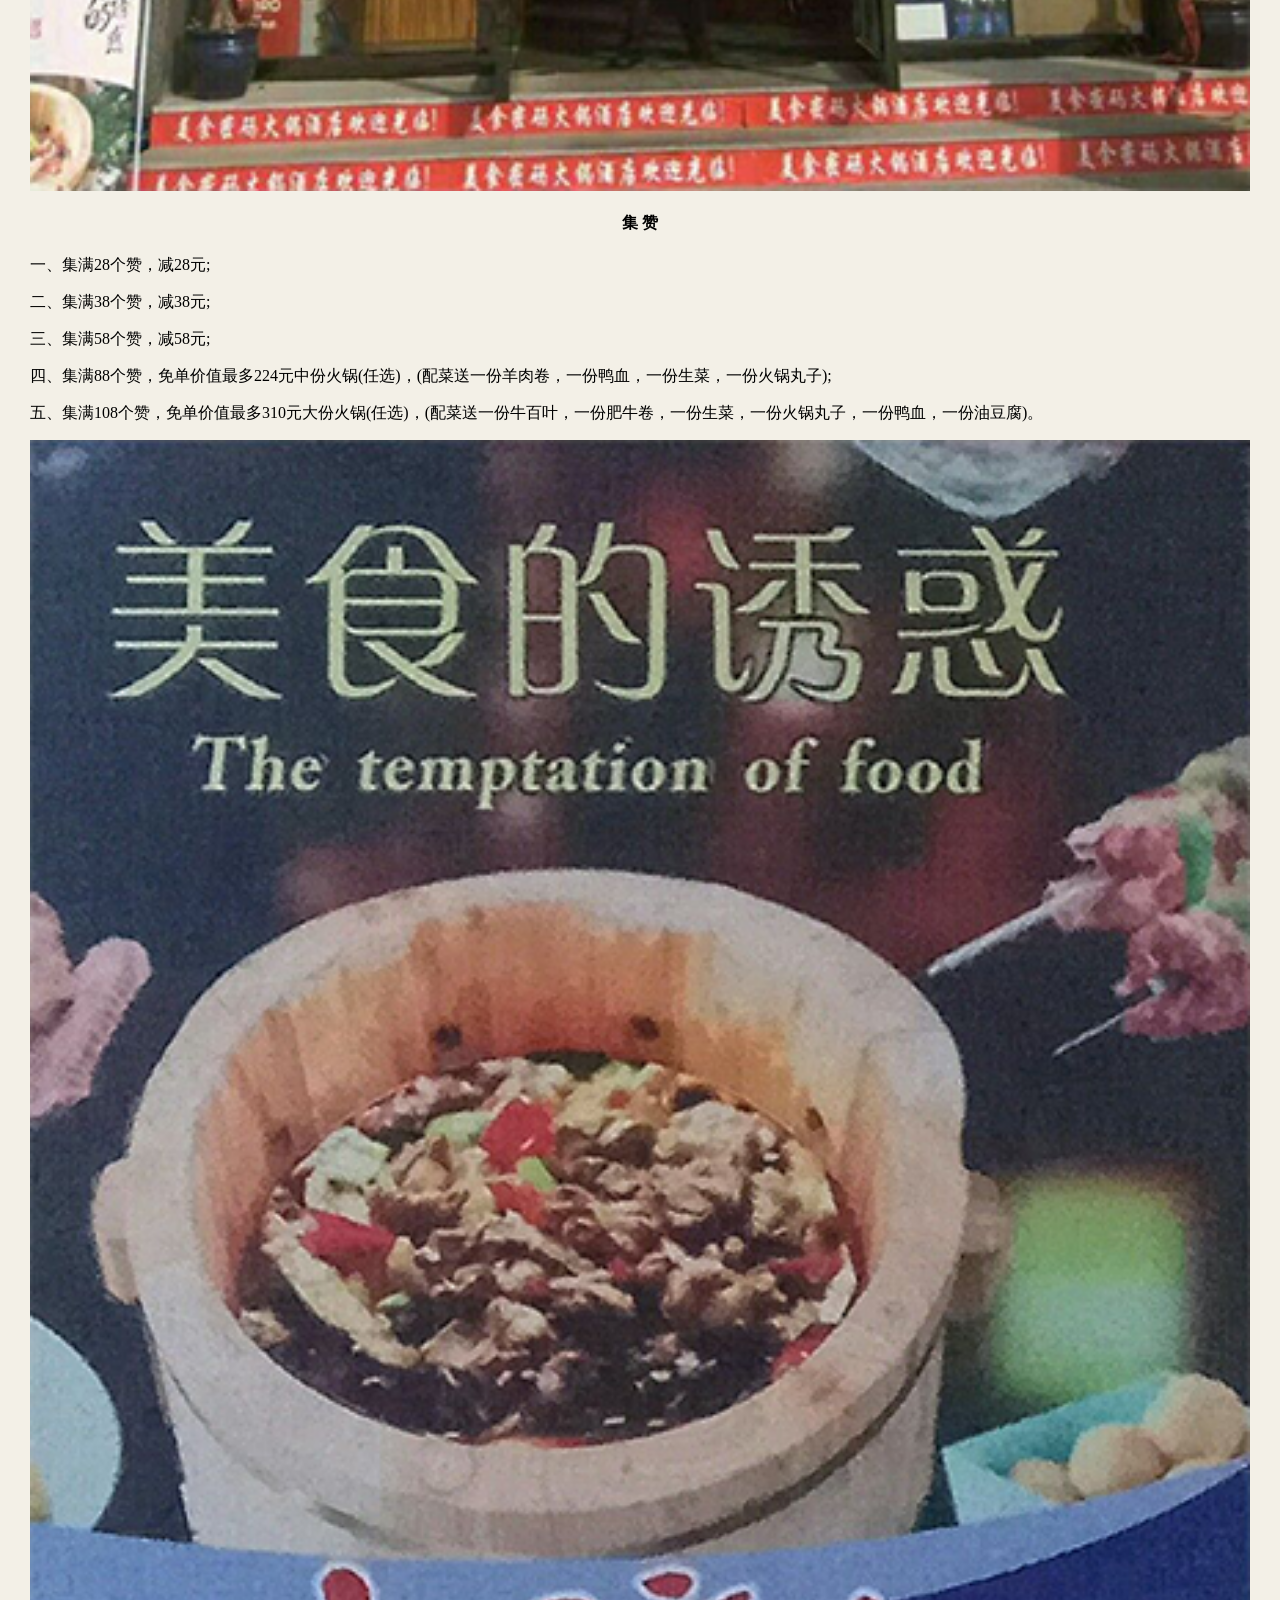
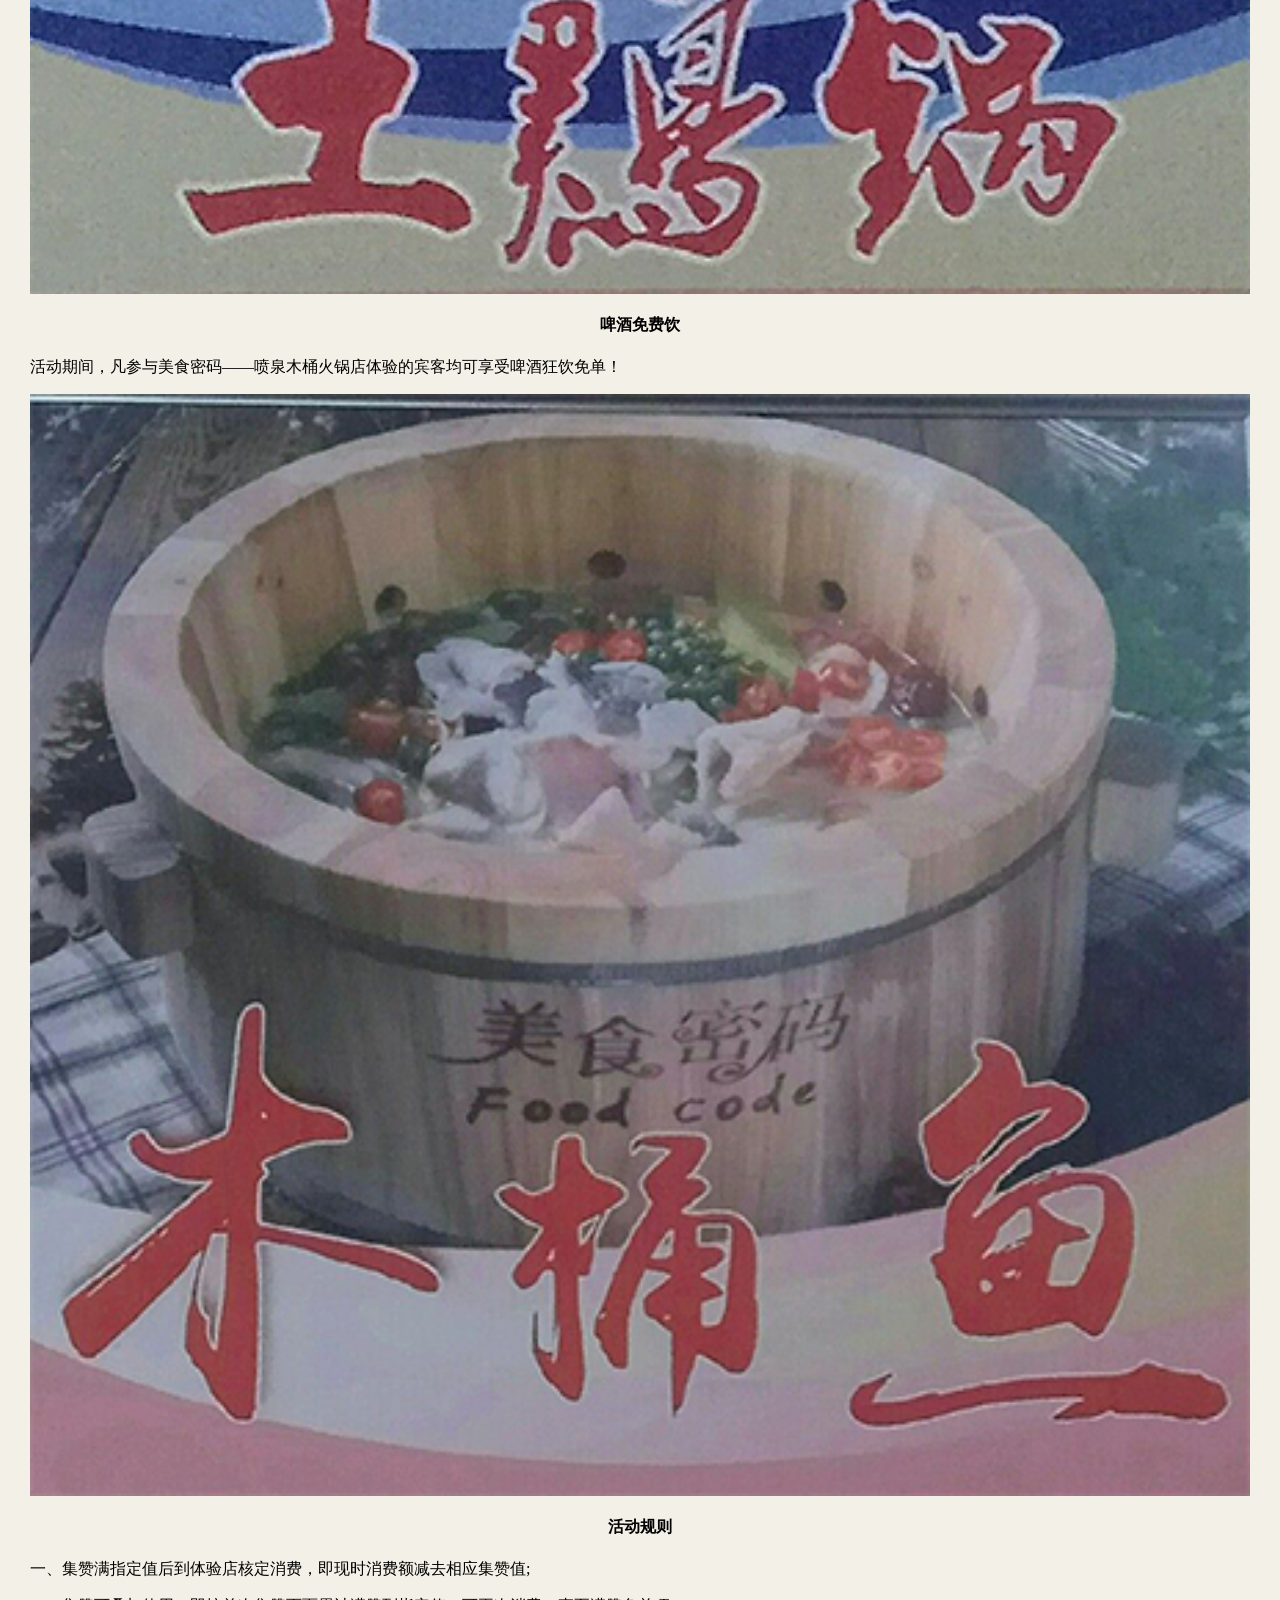
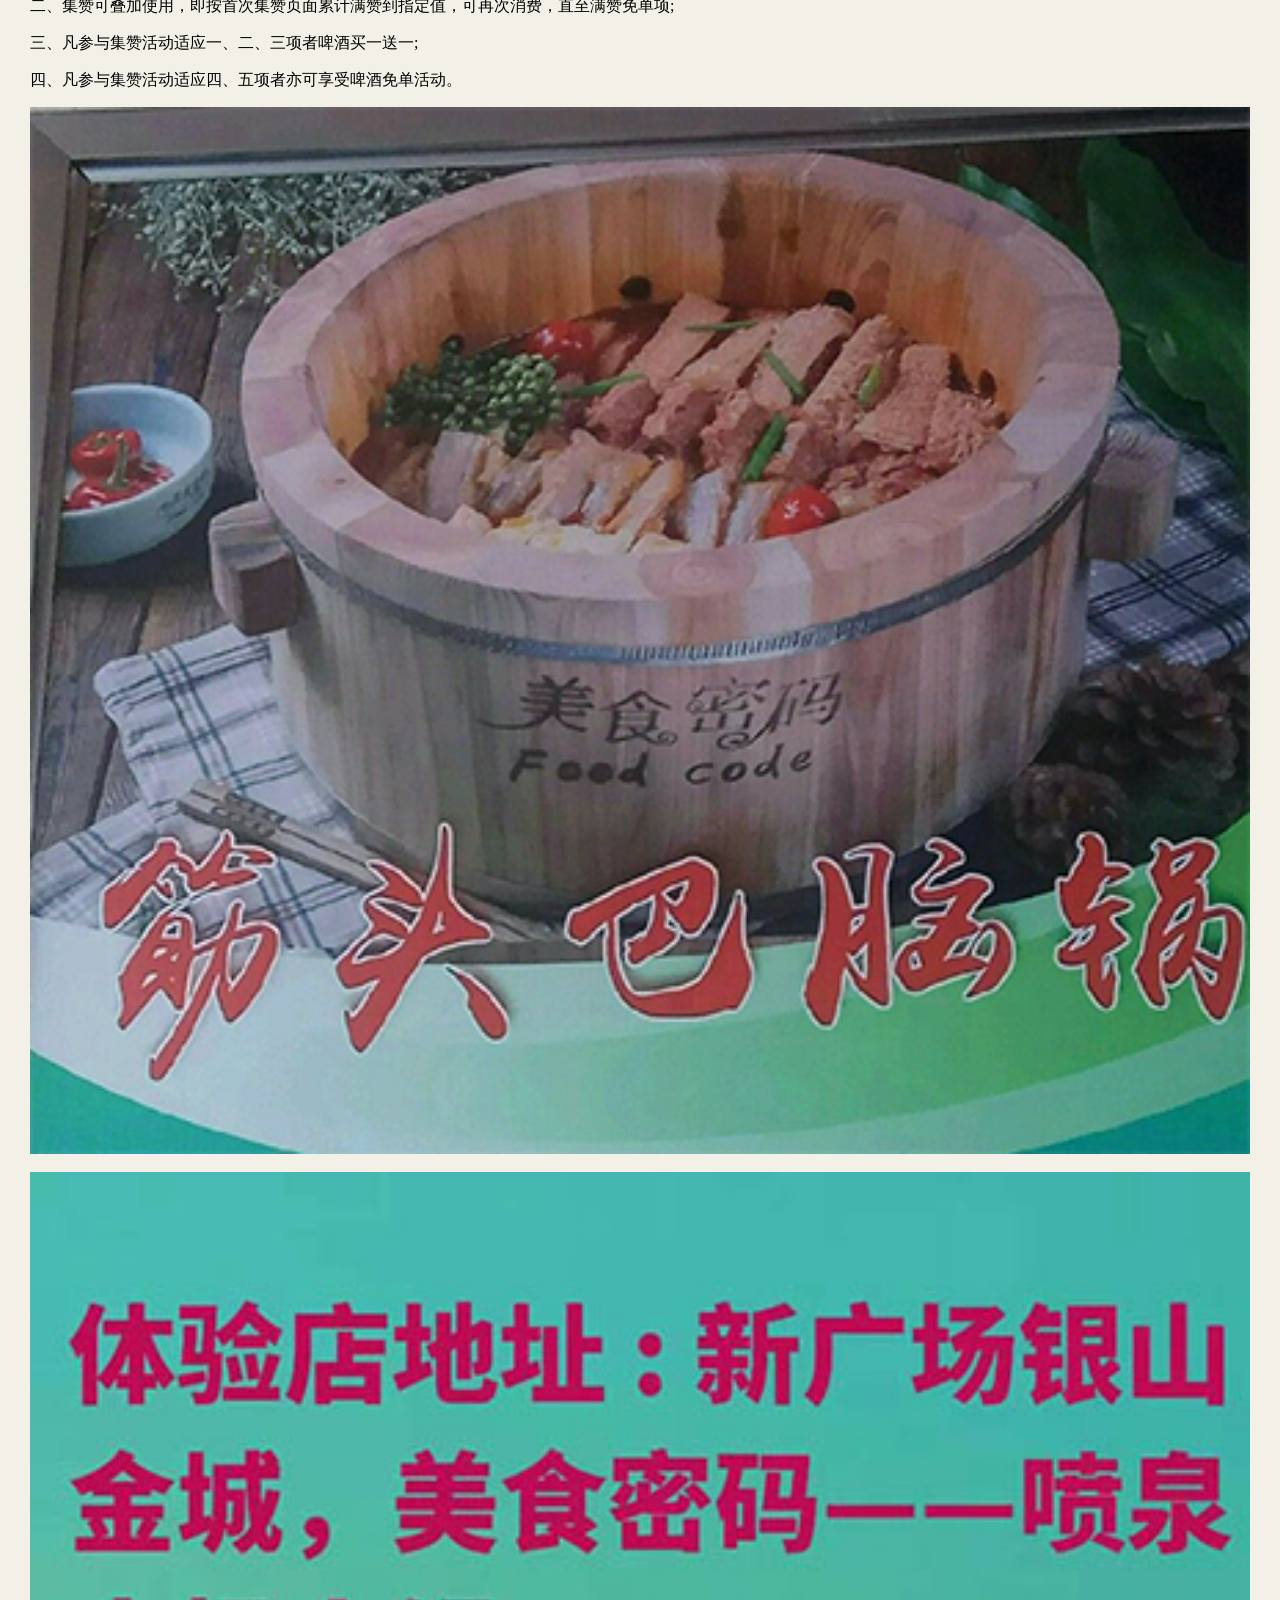
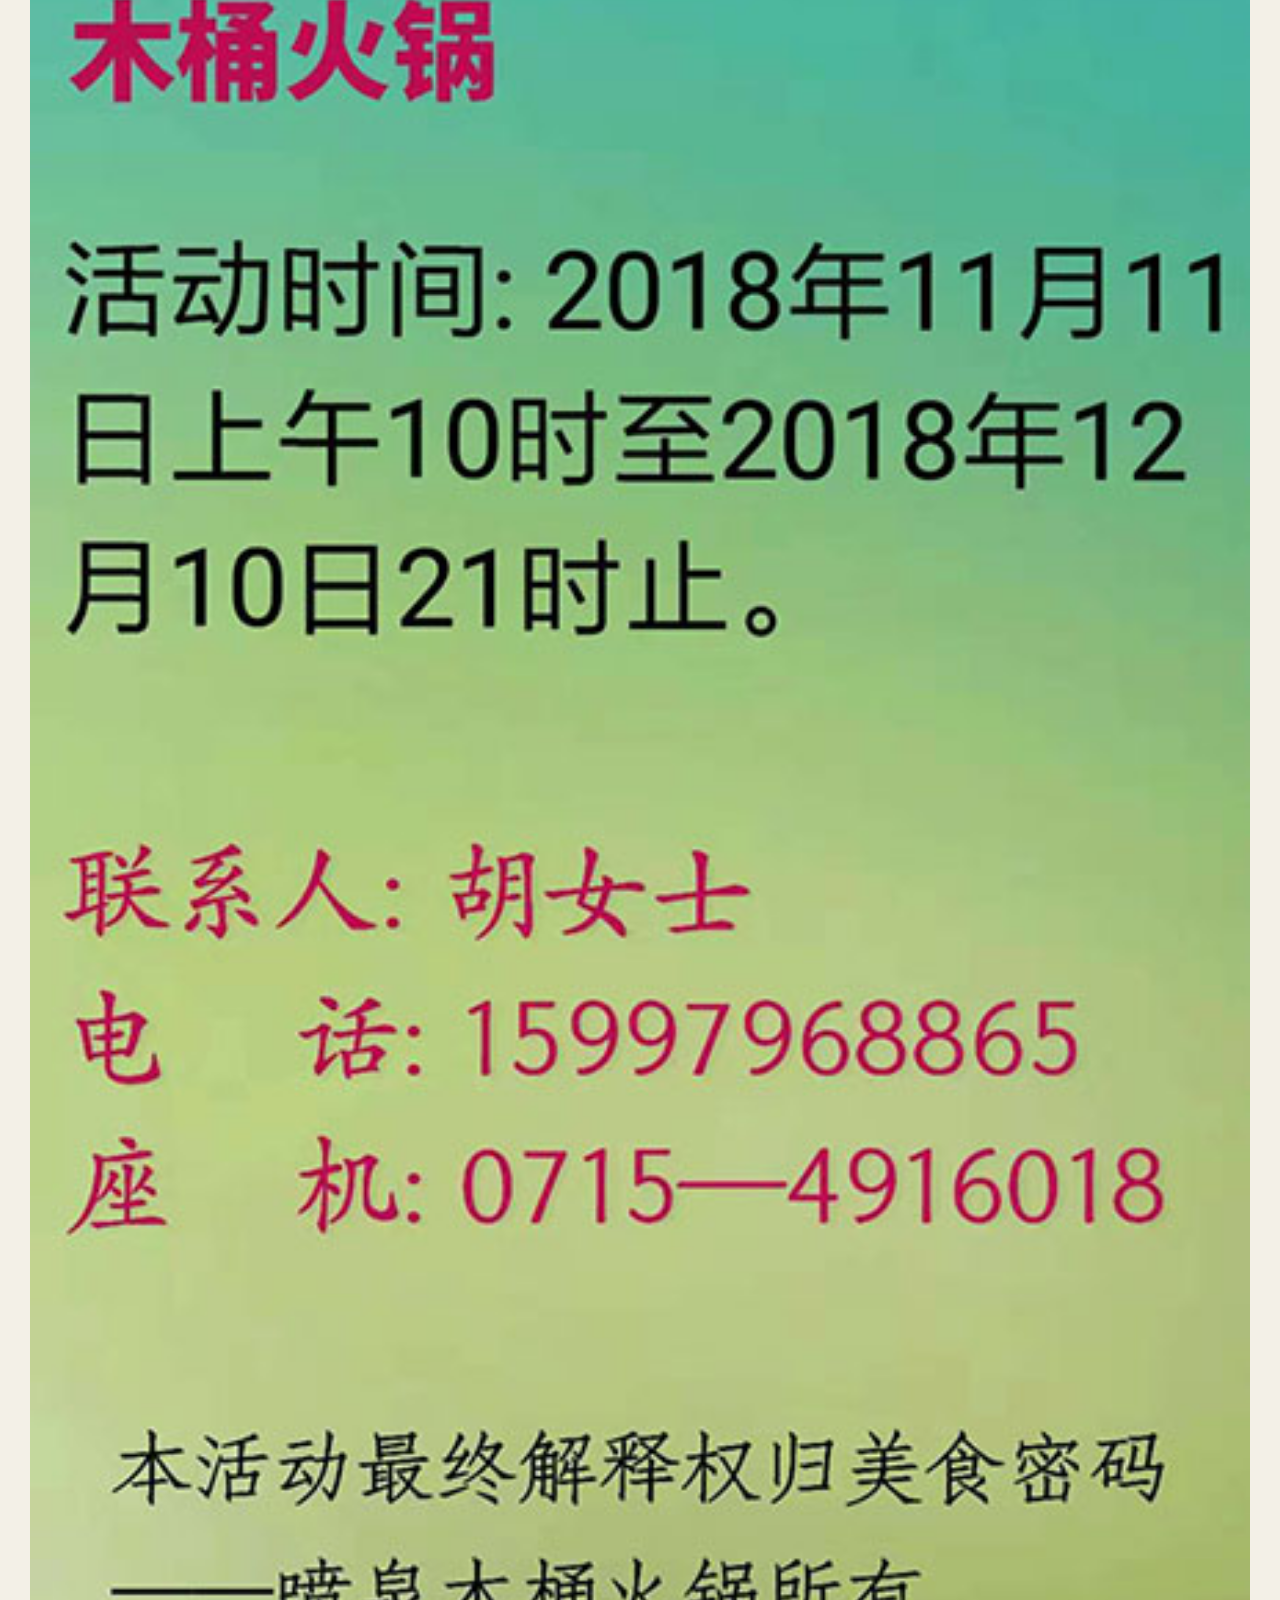
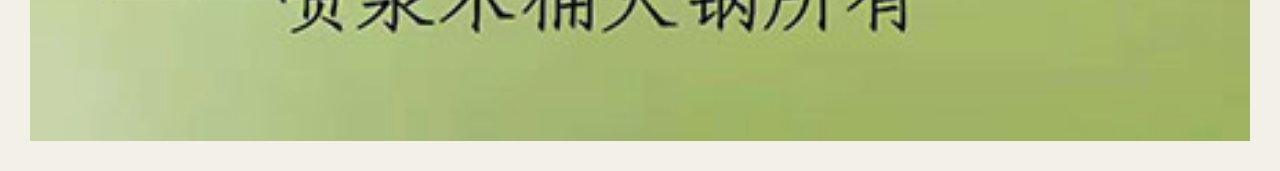
==== commit e7b2bc02: "update image." ====
--- a/pages/act/index.html
+++ b/pages/act/index.html
@@ -51,7 +51,7 @@
 
         <img src="5.png" style="width:100%;" />
         <br><br>
-        <img src="6.png" style="width:100%;" />
+        <img src="6.jpg" style="width:100%;" />
     </div>
 </body>
 </html>
